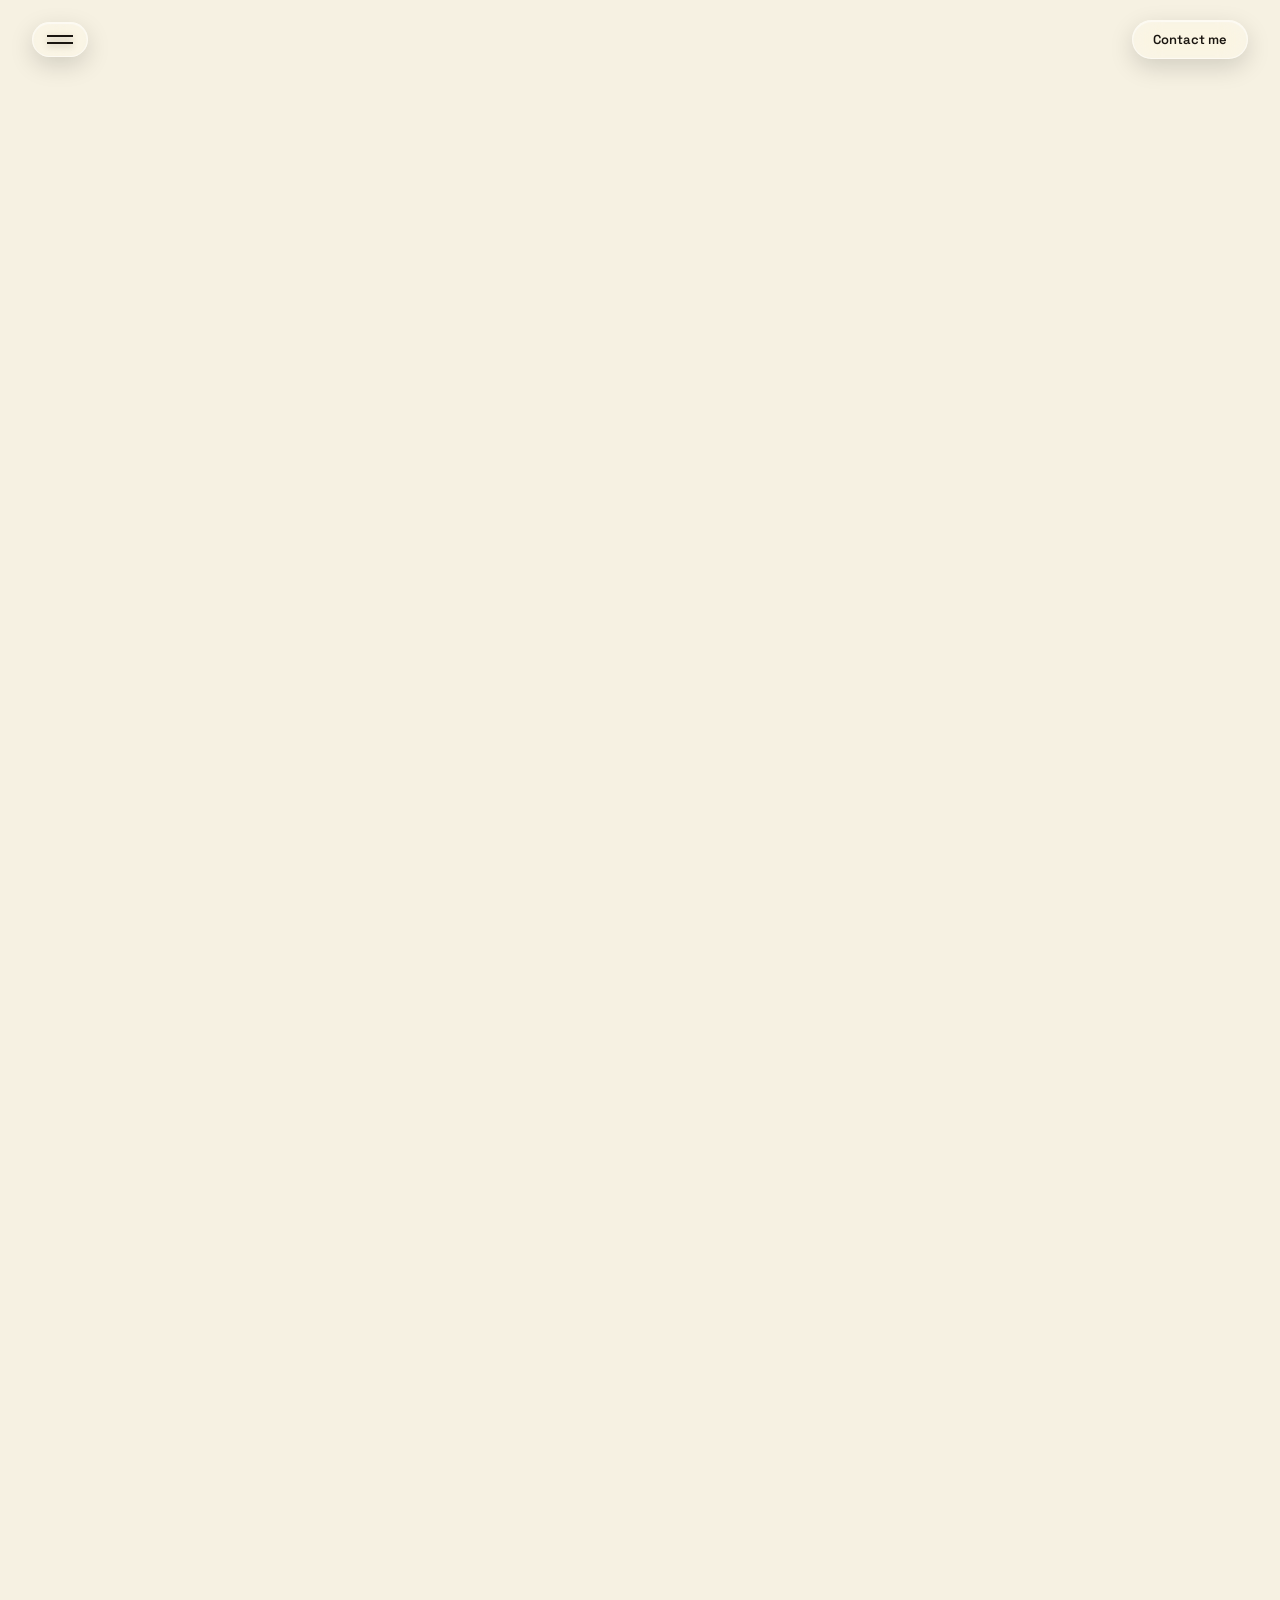
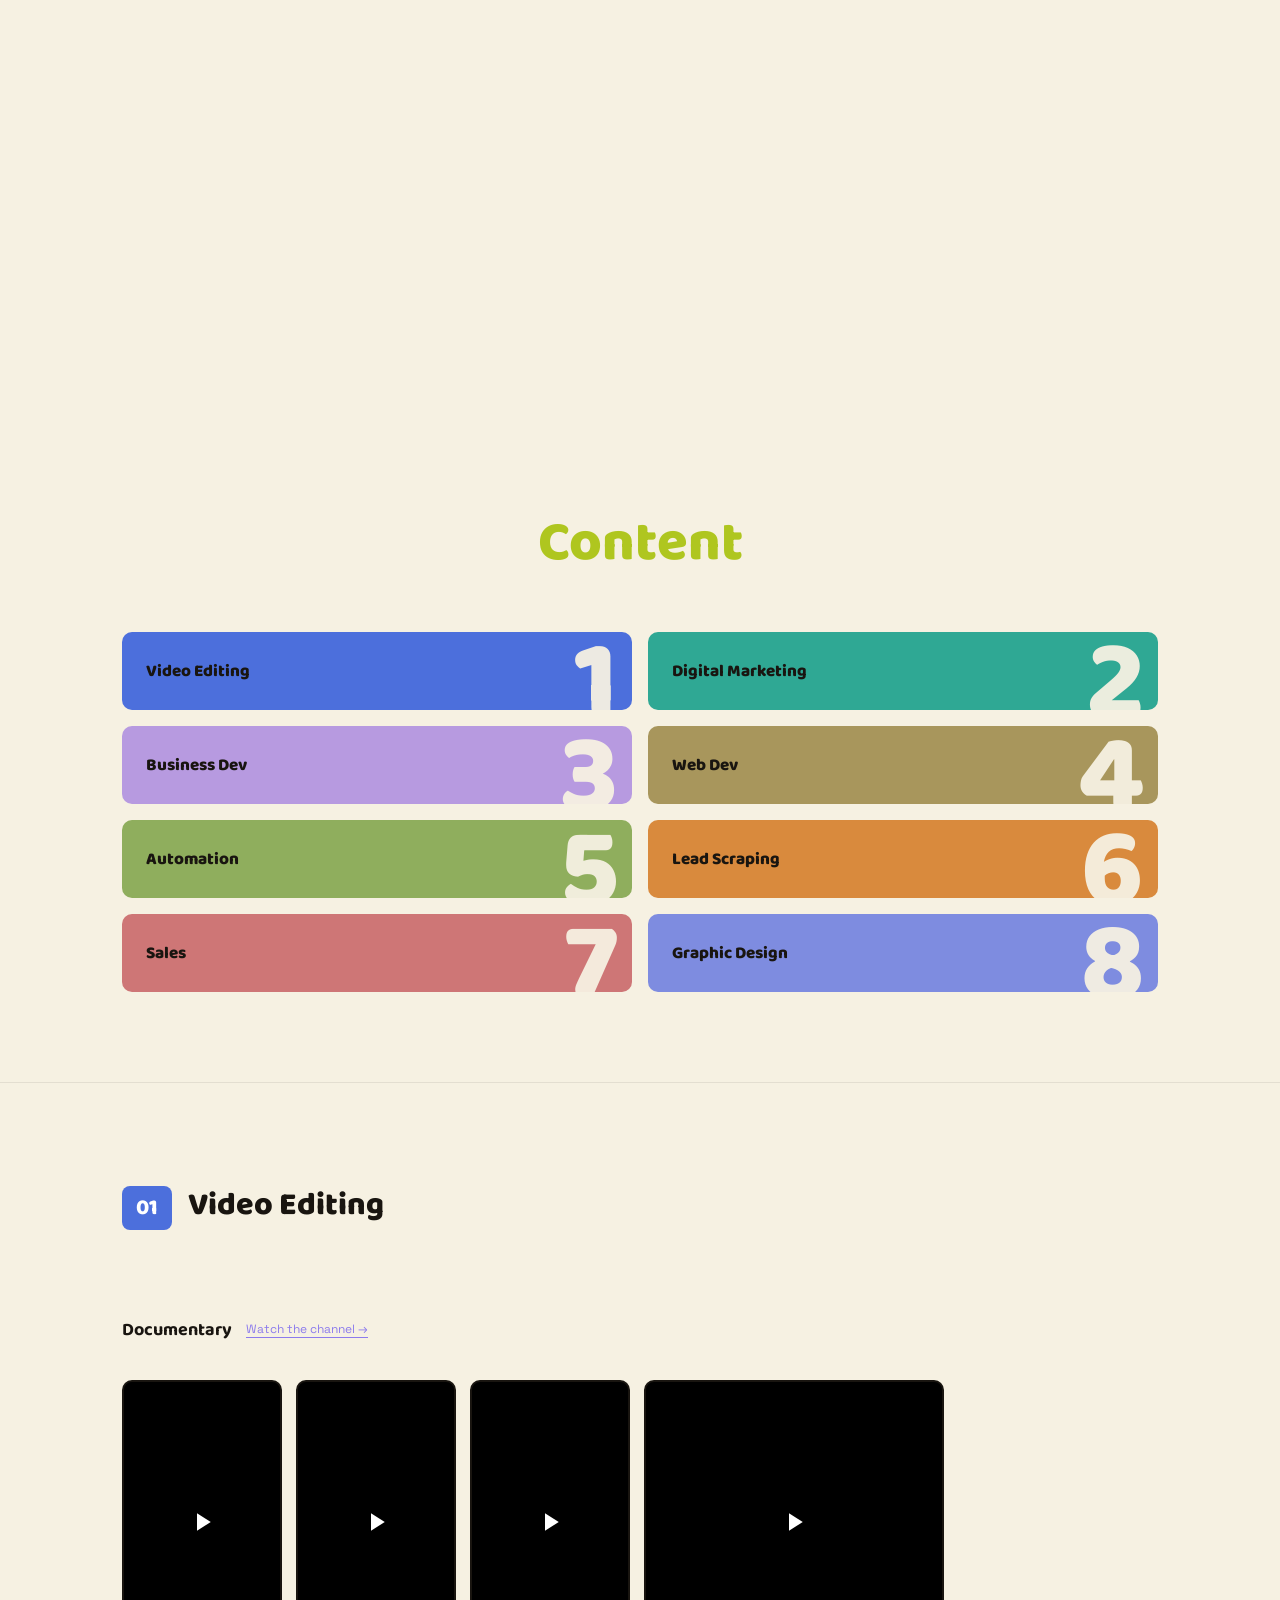
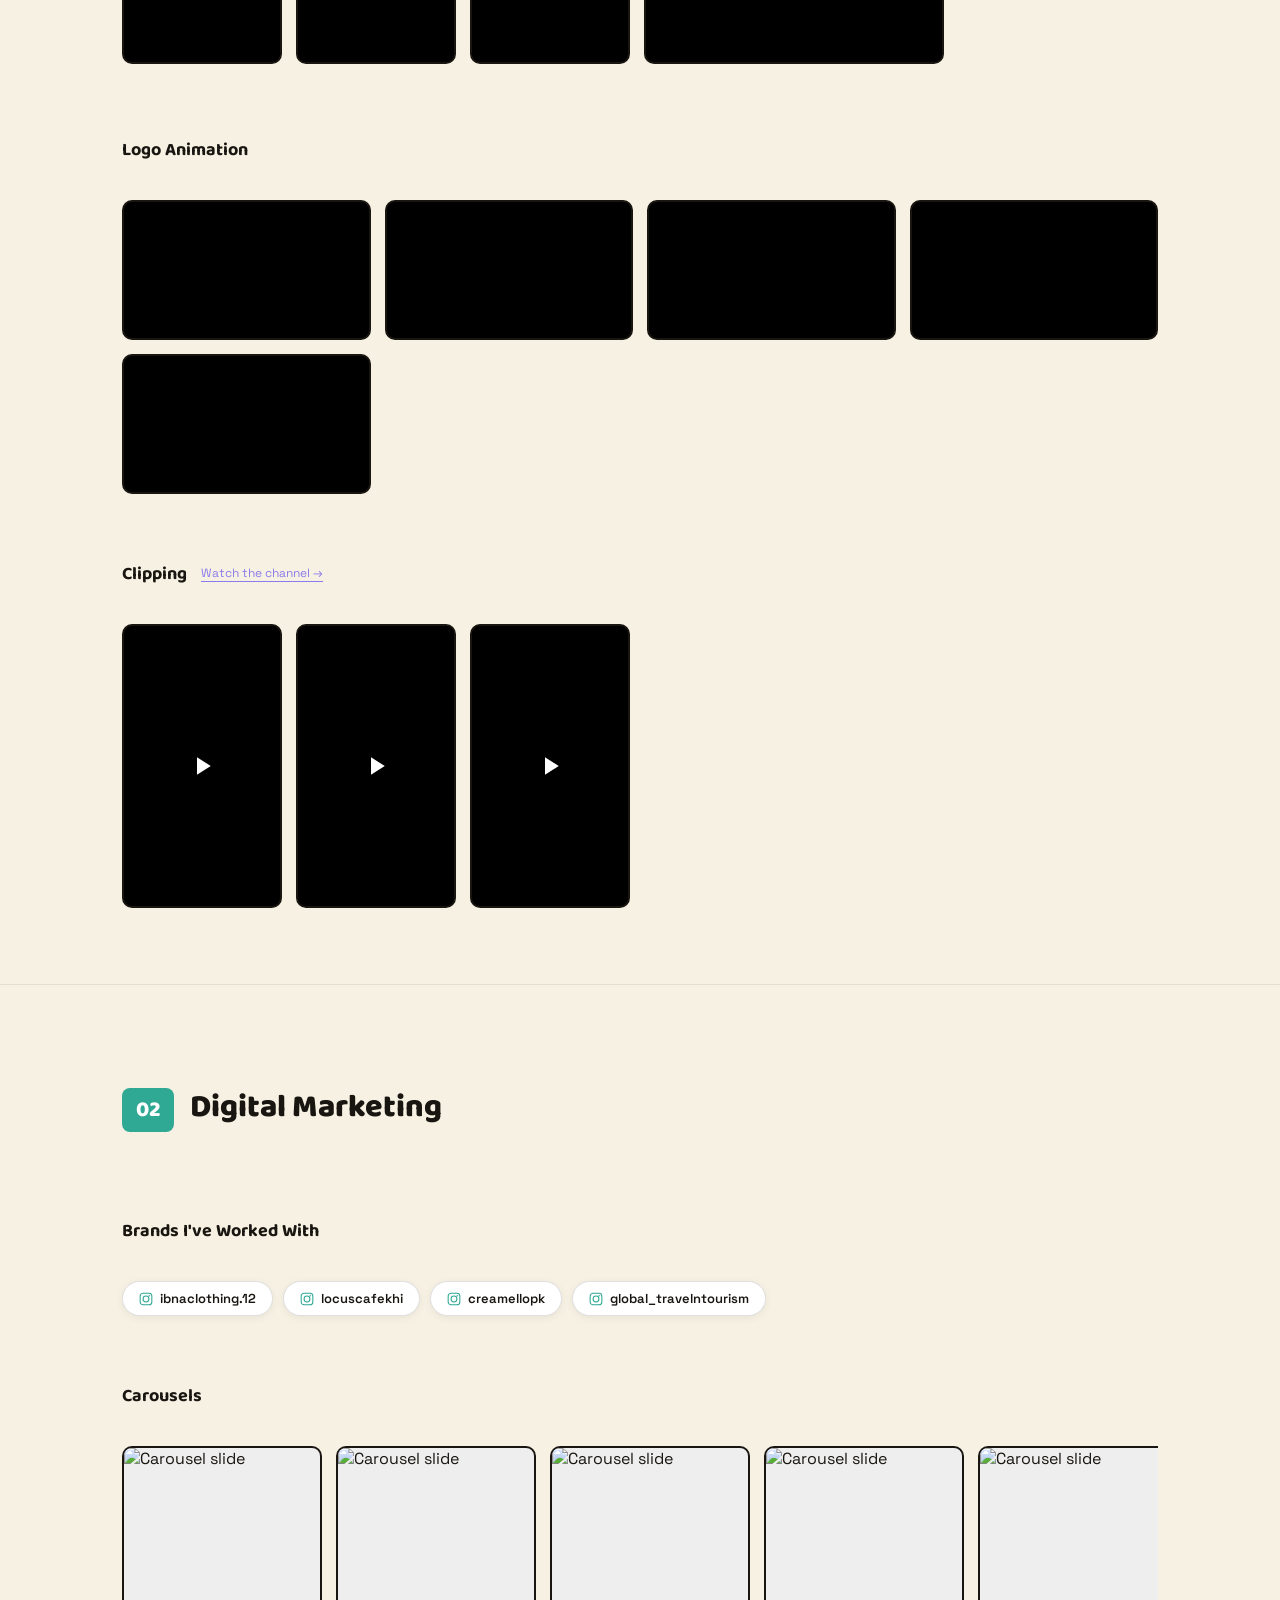
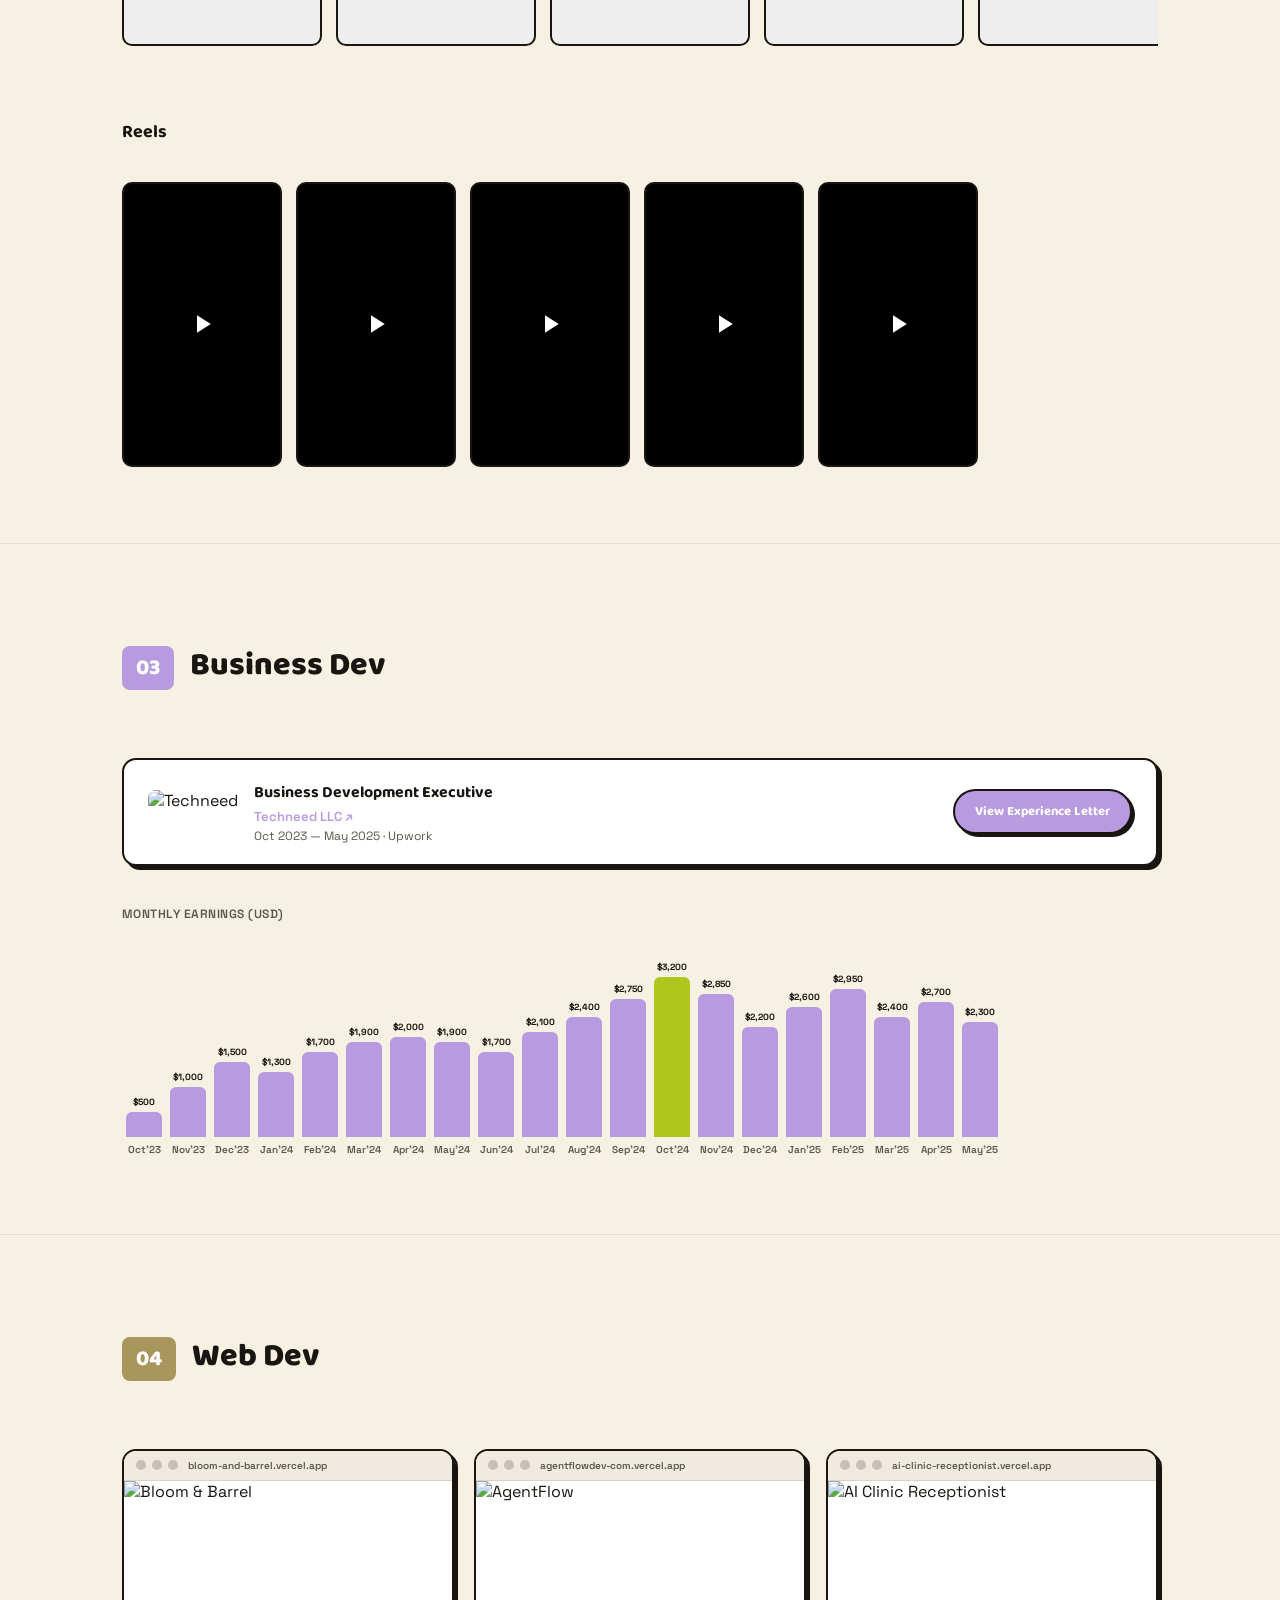
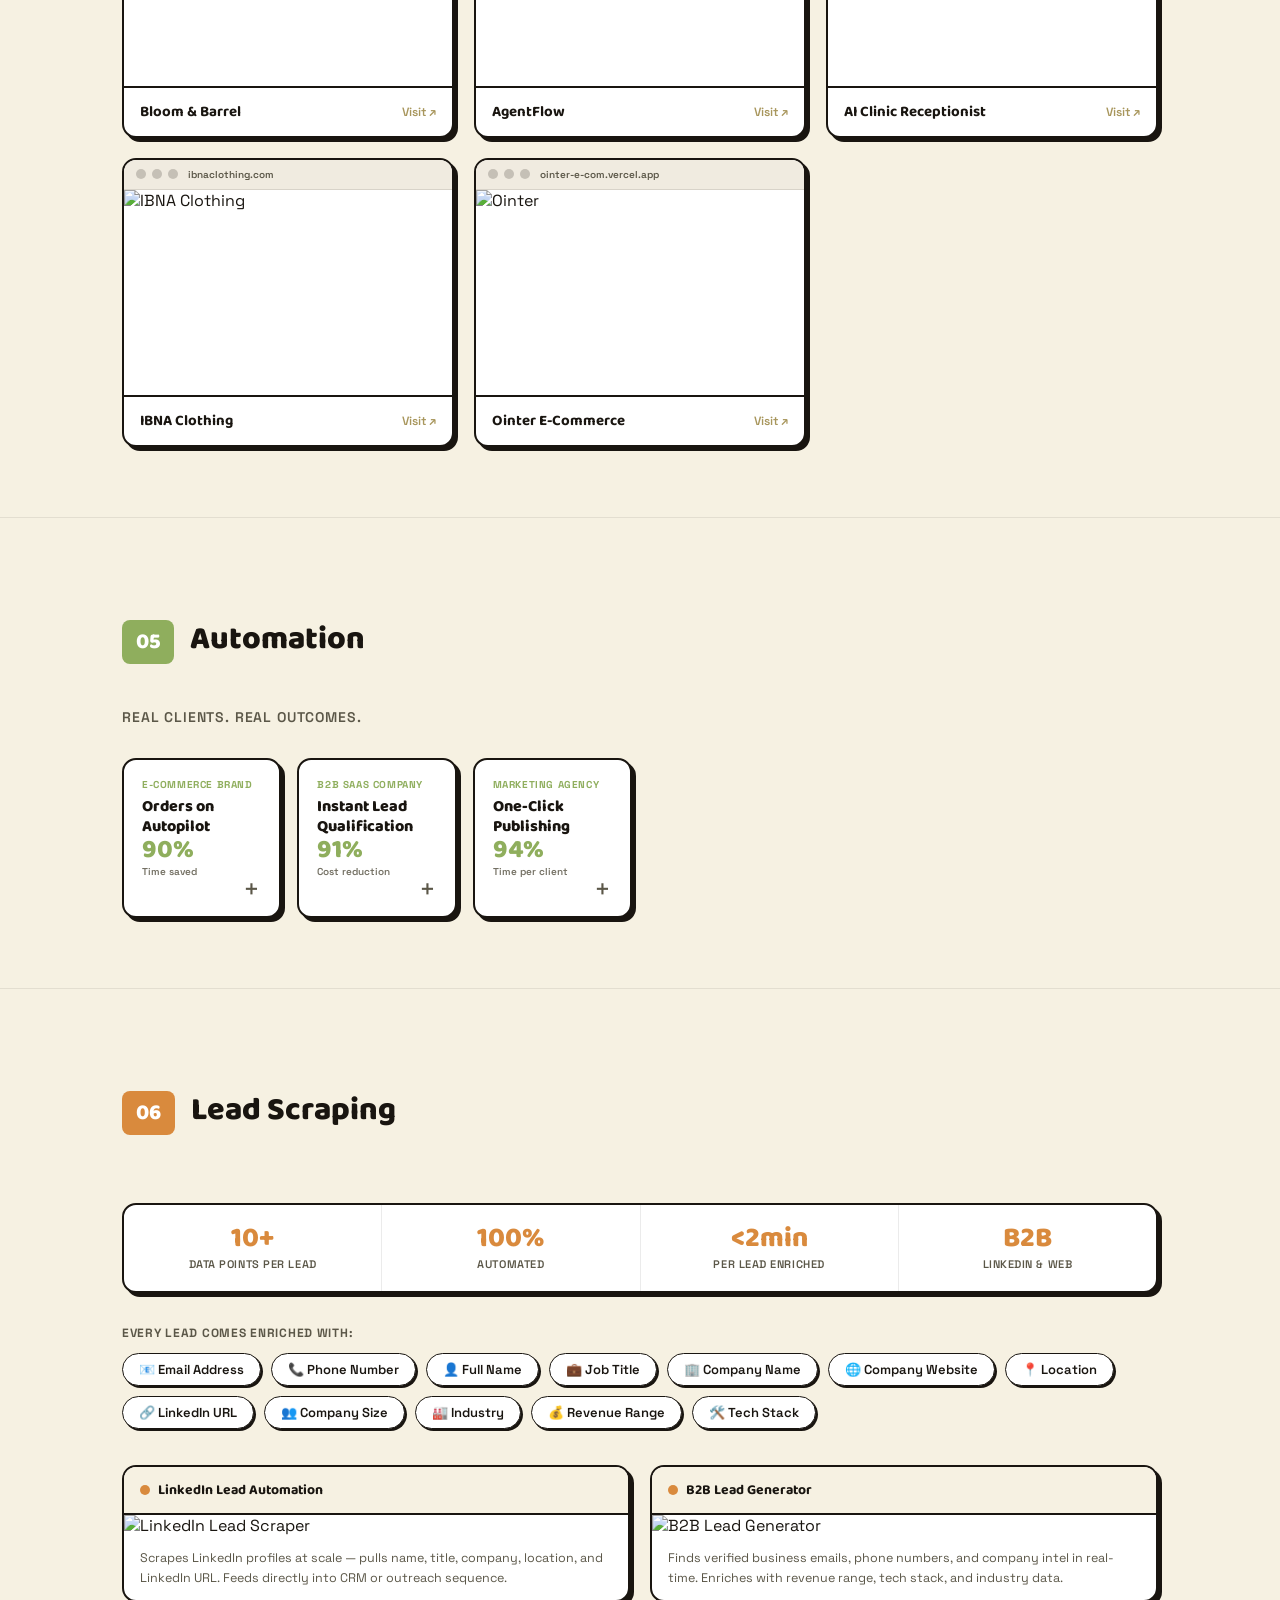
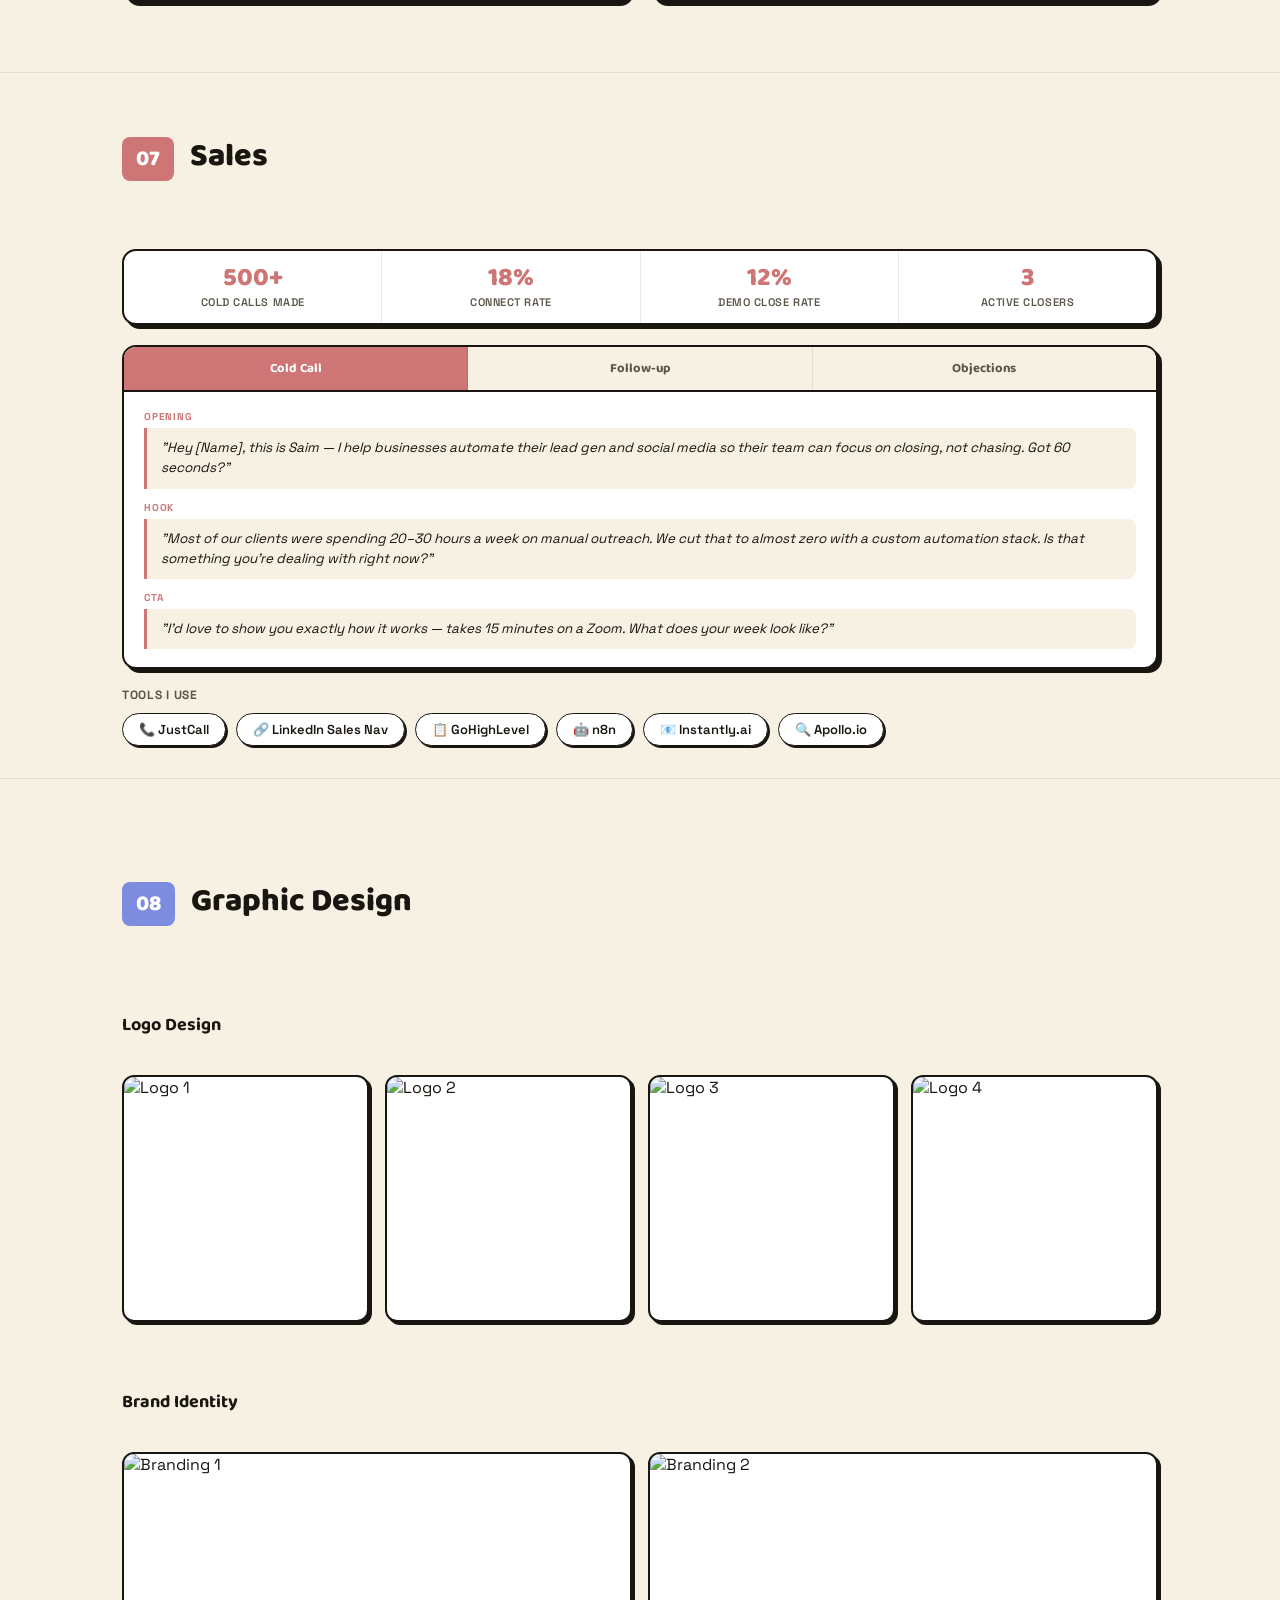
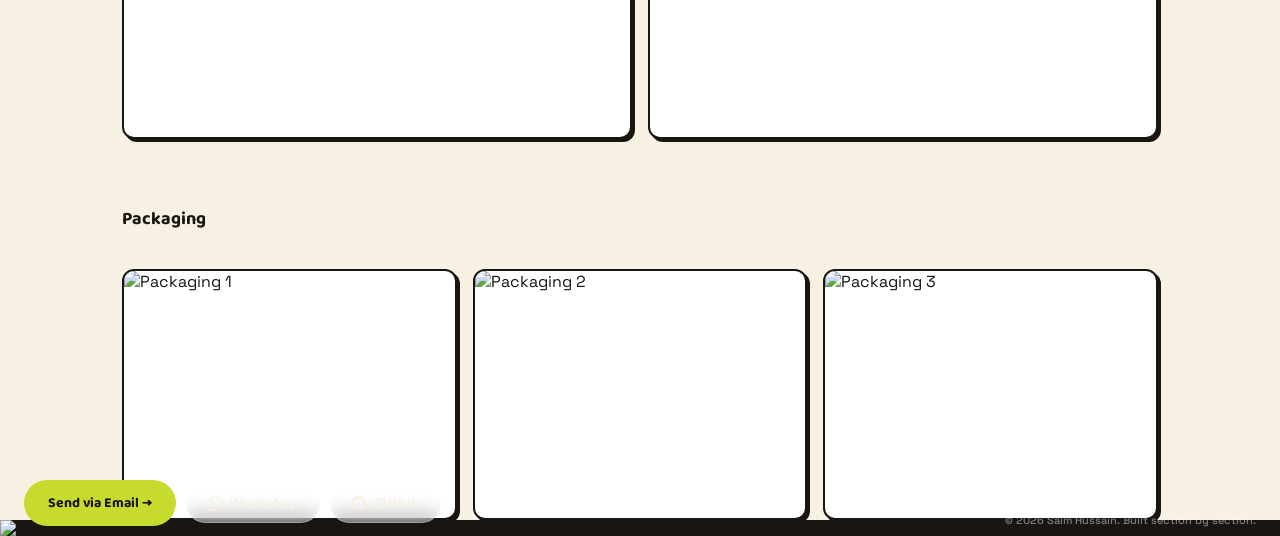
==== index.html @ 86840737 "Update background image URL in about section" ====
<!DOCTYPE html>
<html lang="en">
<head>
<meta charset="UTF-8">
<meta name="viewport" content="width=device-width, initial-scale=1.0">
<title>Saim Hussain — Portfolio</title>
<meta name="description" content="Saim Hussain — creative professional in AI automation, web development, video editing, and digital marketing. Video Editing, Digital Marketing, Business Dev, Web Dev, Automation, Lead Scraping, Sales, Graphic Design.">

<!-- Open Graph / Facebook, WhatsApp, Instagram, Messenger -->
<meta property="og:type" content="website">
<meta property="og:url" content="https://saim-me.vercel.app/">
<meta property="og:title" content="Saim Hussain — Portfolio">
<meta property="og:description" content="Creative professional in AI automation, web development, video editing, and digital marketing. Turning ideas into impactful visuals and web experiences.">
<meta property="og:image" content="https://res.cloudinary.com/dy4yjeeib/image/upload/v1789251660/image_rolwvm.png">
<meta property="og:image:width" content="1200">
<meta property="og:image:height" content="630">
<meta property="og:site_name" content="Saim Hussain Portfolio">

<!-- Twitter -->
<meta name="twitter:card" content="summary_large_image">
<meta name="twitter:url" content="https://saim-me.vercel.app/">
<meta name="twitter:title" content="Saim Hussain — Portfolio">
<meta name="twitter:description" content="Creative professional in AI automation, web development, video editing, and digital marketing. Turning ideas into impactful visuals and web experiences.">
<meta name="twitter:image" content="https://res.cloudinary.com/dy4yjeeib/image/upload/v1789251660/image_rolwvm.png">

<link rel="preconnect" href="https://fonts.googleapis.com">
<link rel="preconnect" href="https://fonts.gstatic.com" crossorigin>
<link href="https://fonts.googleapis.com/css2?family=Baloo+2:wght@500;700;800&family=Space+Grotesk:wght@400;500;600;700&display=swap" rel="stylesheet">
<style>
  :root{
    --lime:#C7DB2E;
    --lime-dark:#AFC61F;
    --cream:#F6F1E2;
    --ink:#191510;
    --purple:#8C7BEC;
    --purple-light:#D6CBFB;
    --muted:#5B5748;
    --radius:14px;

    --c1:#4C6FDC; /* video editing */
    --c2:#2FA894; /* digital marketing */
    --c3:#B79AE0; /* business dev */
    --c4:#A8965C; /* web dev */
    --c5:#8FAE5D; /* automation */
    --c6:#D98A3D; /* lead scraping */
    --c7:#CE7676; /* sales */
    --c8:#7E8CE0; /* graphic design */
  }
  *{ box-sizing:border-box; }
  html{ scroll-behavior:smooth; }
  body{
    margin:0;
    background:var(--cream);
    color:var(--ink);
    font-family:'Space Grotesk', sans-serif;
    -webkit-font-smoothing:antialiased;
    -webkit-user-select:none;
    -moz-user-select:none;
    user-select:none;
  }
  img{ -webkit-user-drag:none; user-drag:none; }
  ::selection{ background:var(--purple); color:#fff; }
  img{
    -webkit-user-select:none;
    user-select:none;
    -webkit-user-drag:none;
    pointer-events:auto;
  }
  video{
    -webkit-user-select:none;
    user-select:none;
  }
  .display{ font-family:'Baloo 2', sans-serif; font-weight:800; }
  .wrap{ max-width:1100px; margin:0 auto; padding:0 32px; }

  /* sticker decorations */
  .sticker{
    position:absolute;
    width:54px; height:54px;
    background-repeat:no-repeat;
    background-size:contain;
    background-position:center;
    pointer-events:none;
  }
  .sticker.lime{
    background-image:url('https://res.cloudinary.com/dy4yjeeib/image/upload/v1789209287/ChatGPT_Image_Sep_12_2026_03_34_35_PM_wqcvvi.png');
  }
  .sticker.purple{
    background-image:url('https://res.cloudinary.com/dy4yjeeib/image/upload/v1789209353/ChatGPT_Image_Sep_12_2026_03_35_30_PM_u3gegg.png');
  }
  .sticker.small{ width:30px; height:30px; }

  /* torn paper edges */
  .torn-bottom-cream{
    position:relative;
  }
  .torn-bottom-cream::after{
    content:'';
    position:absolute; left:0; right:0; bottom:-1px; height:22px;
    background:
      linear-gradient(135deg, var(--cream) 50%, transparent 50%) 0 0/22px 22px repeat-x,
      linear-gradient(45deg, var(--cream) 50%, transparent 50%) 0 11px/22px 22px repeat-x;
  }
  .torn-bottom-lime{
    position:relative;
  }
  .torn-bottom-lime::after{
    content:'';
    position:absolute; left:0; right:0; bottom:-1px; height:22px;
    background:
      linear-gradient(135deg, var(--lime) 50%, transparent 50%) 0 0/22px 22px repeat-x,
      linear-gradient(45deg, var(--lime) 50%, transparent 50%) 0 11px/22px 22px repeat-x;
  }

  /* top mini nav */
  .mininav{
    position:fixed; top:0; left:0; right:0; z-index:50;
    display:flex; align-items:center; justify-content:space-between;
    padding:20px 32px;
    background:transparent;
    border-bottom:none;
  }
  .mininav .brand{ font-size:20px; text-shadow:0 2px 10px rgba(0,0,0,0.25); }
  .mininav .contact-btn{
    text-decoration:none;
    font-size:13px; font-weight:600;
    color:var(--ink);
    background:rgba(255,255,255,0.28);
    backdrop-filter:blur(14px) saturate(180%);
    -webkit-backdrop-filter:blur(14px) saturate(180%);
    border:1px solid rgba(255,255,255,0.5);
    padding:10px 20px;
    border-radius:999px;
    box-shadow:0 8px 24px rgba(0,0,0,0.15), inset 0 1px 1px rgba(255,255,255,0.6);
    transition:transform .2s ease, background .2s ease;
  }
  .mininav .contact-btn:hover{
    background:rgba(255,255,255,0.42);
    transform:translateY(-1px);
  }
  .mininav .burger{
    padding:12px 14px;
    border-radius:999px;
    background:rgba(255,255,255,0.28);
    backdrop-filter:blur(14px) saturate(180%);
    -webkit-backdrop-filter:blur(14px) saturate(180%);
    border:1px solid rgba(255,255,255,0.5);
    box-shadow:0 8px 24px rgba(0,0,0,0.15), inset 0 1px 1px rgba(255,255,255,0.6);
  }
  .mininav .burger{
    display:flex; flex-direction:column; gap:5px;
    cursor:pointer;
    z-index:101;
  }
  .mininav .burger span{
    width:26px; height:2px; background:var(--ink);
    box-shadow:0 2px 6px rgba(0,0,0,0.25);
    transition:transform .25s ease, opacity .25s ease;
  }
  .mininav .burger.open span:nth-child(1){ transform:translateY(3.5px) rotate(45deg); }
  .mininav .burger.open span:nth-child(2){ transform:translateY(-3.5px) rotate(-45deg); }

  .skill-menu{
    position:fixed; inset:0; z-index:100;
    background:rgba(246,241,226,0.55);
    backdrop-filter:blur(22px) saturate(160%);
    -webkit-backdrop-filter:blur(22px) saturate(160%);
    display:flex; align-items:center; justify-content:center;
    opacity:0; visibility:hidden;
    transition:opacity .25s ease;
  }
  .skill-menu.open{ opacity:1; visibility:visible; }
  .skill-menu ul{
    list-style:none; margin:0; padding:0;
    display:flex; flex-direction:column; gap:6px;
    text-align:center;
  }
  .skill-menu a{
    font-family:'Baloo 2', sans-serif; font-weight:700;
    font-size:clamp(26px,5vw,44px);
    text-decoration:none;
    color:var(--ink);
    padding:4px 10px;
    transition:color .15s ease;
  }
  .skill-menu a:hover{ color:var(--purple); }
  .skill-menu .close-x{
    position:absolute; top:24px; right:32px;
    font-family:'Baloo 2', sans-serif; font-size:16px;
    cursor:pointer;
  }
  body{ padding-top:0; }

  /* ---------------- HERO ---------------- */
  html, body{ margin:0; padding:0; width:100%; overflow-x:hidden; }
  .hero{
    position:relative;
    min-height:100vh;
    padding:0;
    overflow:hidden;
    margin-top:0;
    margin-bottom:18px;
    width:100%;
  }
  .hero .hero-bg{
    position:absolute;
    inset:0;
    background-image:url('https://res.cloudinary.com/dy4yjeeib/image/upload/v1789206773/ChatGPT_Image_Sep_12_2026_02_34_36_PM_kzncpe.png');
    background-size:cover;
    background-position:top center;
    background-repeat:no-repeat;
    z-index:0;
    pointer-events:none;
  }
  @media(max-width:600px){
    .hero .hero-bg{
      background-image:url('https://res.cloudinary.com/dy4yjeeib/image/upload/v1789232463/file_00000000e8b082119ec3c70678dfb1fa_l0wqjy.png');
      background-position:center top;
      background-size:100% auto;
    }
    .hero{ min-height:100svh; }
  }
  .hero .top-row{
    position:relative;
    display:flex;
    justify-content:space-between;
    align-items:flex-start;
    gap:24px;
    z-index:3;
    padding:32px 0 0;
  }
  .hero .headline{
    font-size:clamp(44px,9vw,96px);
    line-height:0.92;
    color:var(--cream);
    text-shadow:0 4px 0 rgba(0,0,0,0.35), 0 2px 14px rgba(0,0,0,0.35);
  }
  .hero .headline .rot{ display:inline-block; }
  .hero .headline .rot:nth-child(4n+1){ transform:rotate(-4deg); }
  .hero .headline .rot:nth-child(4n+2){ transform:rotate(3deg) translateY(-4px); }
  .hero .headline .rot:nth-child(4n+3){ transform:rotate(-2deg) translateY(3px); }
  .hero .headline .rot:nth-child(4n){ transform:rotate(4deg); }
  .hero .year-badge{
    display:inline-block;
    background:var(--purple);
    color:#fff;
    font-family:'Baloo 2', sans-serif; font-weight:700;
    font-size:22px;
    padding:4px 14px;
    border-radius:8px;
    transform:rotate(-6deg);
    flex:0 0 auto;
  }
  .hero .name-tag{
    font-family:'Baloo 2', sans-serif; font-weight:700;
    color:var(--purple);
    font-size:15px;
    margin-top:8px;
  }
  .hero .role-list{
    text-align:right;
    font-size:13.5px;
    line-height:1.9;
    color:var(--ink);
    background:rgba(246,241,226,0.85);
    padding:10px 14px;
    border-radius:8px;
  }
  .hero .bottom-row{
    position:relative;
    z-index:3;
    padding-bottom:40px;
  }


  /* ---------------- ABOUT ---------------- */
  .about{
    position:relative;
    min-height:125vh;
    overflow:hidden;
    background-image:url('https://res.cloudinary.com/dy4yjeeib/image/upload/v1789253522/ChatGPT_Image_Sep_12_2026_02_52_15_PM_l116vs.png');
    background-size:auto 100%;
    background-position:center top;
    background-repeat:no-repeat;
    margin-bottom:-60px;
  }
  @media(max-width:600px){
    .about{
      background-image:url('https://res.cloudinary.com/dy4yjeeib/image/upload/v1789232464/file_000000000e68821184fa4e615859b756_dr57vv.png');
      background-size:100% auto;
      background-position:center top;
      min-height:100svh;
    }
  }
  .about .sticker{ top:40px; right:60px; }
  .about h2.display{
    font-size:38px;
  }
  .about p.lead{
    max-width:620px;
    font-size:17px;
    line-height:1.7;
    margin-top:14px;
  }
  .about p.lead b{ font-weight:700; }
  .about-grid{
    margin-top:44px;
    display:grid;
    grid-template-columns:repeat(3, 1fr);
    gap:32px;
  }
  .about-grid h4{
    font-family:'Baloo 2', sans-serif; font-weight:700;
    color:var(--purple);
    font-size:16px;
    margin:0 0 12px;
  }
  .about-grid .block{ font-size:14px; line-height:1.7; color:var(--ink); -webkit-user-select:text; user-select:text; }
  .content-block{ -webkit-user-select:text; user-select:text; }
  .about-grid .block div{ margin-bottom:10px; }
  .about-grid .block .role{ font-weight:600; }
  .about-grid .block .meta{ color:var(--muted); font-size:12.5px; }
  .about-grid ul{ margin:0; padding:0; list-style:none; }
  .about-grid ul li{ margin-bottom:8px; }

  /* ---------------- CONTENT / INDEX ---------------- */
  .content-index{
    padding:70px 0 90px;
    position:relative;
    overflow:hidden;
  }
  .content-index .sticker.tl{ top:24px; left:18px; }
  .content-index .sticker.tr{ top:20px; right:60px; width:46px; height:46px; }
  .content-index .sticker.br{ bottom:20px; right:24px; }
  .content-index .sticker.bl{ bottom:60px; left:-10px; width:28px; height:28px; }
  .content-index .sticker.mid{ top:46%; right:8px; width:24px; height:24px; }
  .content-index h2.display{
    font-size:56px;
    font-weight:800;
    text-align:center;
    color:var(--lime-dark);
    margin-bottom:44px;
    position:relative;
    z-index:2;
  }
  .content-grid{
    position:relative; z-index:2;
  }
  .content-grid{
    display:grid;
    grid-template-columns:1fr 1fr;
    gap:16px;
  }
  .content-block{
    position:relative;
    display:flex; align-items:center; justify-content:flex-start;
    padding:18px 24px;
    border-radius:10px;
    color:var(--ink);
    text-decoration:none;
    font-family:'Baloo 2', sans-serif;
    font-weight:800;
    font-size:17px;
    overflow:hidden;
    height:78px;
    transition:transform .15s ease;
  }
  .content-block:hover{ transform:translateX(4px); }
  .content-block .n{
    position:absolute;
    right:14px;
    top:-4px;
    font-family:'Baloo 2', sans-serif; font-weight:800;
    font-size:112px;
    line-height:1;
    opacity:0.95;
    color:#F6F1E2;
  }
  .content-block span:first-child{ position:relative; z-index:2; max-width:60%; }
  .content-block.b1{ background:var(--c1); }
  .content-block.b2{ background:var(--c2); }
  .content-block.b3{ background:var(--c3); }
  .content-block.b4{ background:var(--c4); }
  .content-block.b5{ background:var(--c5); }
  .content-block.b6{ background:var(--c6); }
  .content-block.b7{ background:var(--c7); }
  .content-block.b8{ background:var(--c8); }

  /* ---------------- SKILL SECTIONS ---------------- */
  .section{
    padding:70px 0;
    border-top:1px solid rgba(0,0,0,0.08);
    scroll-margin-top:70px;
  }
  #graphic-design{ padding-bottom: 0; margin-bottom: 0; }
  .footer-img-wrap{ margin-top: 0; }
  .section .section-head{
    display:flex; align-items:baseline; gap:16px;
    margin-bottom:40px;
  }
  .section .section-head .tag{
    font-family:'Baloo 2', sans-serif; font-weight:800;
    font-size:22px;
    color:#fff;
    padding:4px 14px;
    border-radius:8px;
  }
  .section .section-head h2.display{ font-size:32px; }
  .section.placeholder p{ color:var(--muted); font-size:14px; }

  .subblock{ margin-bottom:48px; }
  .subblock:last-child{ margin-bottom:0; }
  .subblock-head{ display:flex; align-items:center; gap:14px; margin-bottom:18px; }
  .subblock-head h3{ font-family:'Baloo 2',sans-serif; font-weight:700; font-size:18px; }
  .subblock-head .chan-link{
    font-size:12px; text-decoration:none; color:var(--purple);
    border-bottom:1px solid var(--purple);
  }

  .vgrid{ display:flex; gap:14px; overflow-x:auto; padding-bottom:6px; }
  .vcard{
    position:relative; flex:0 0 auto; background:#000;
    border-radius:10px; overflow:hidden; border:2px solid var(--ink);
  }
  .vcard video{ display:block; width:100%; height:100%; object-fit:cover; }
  .vcard.ratio-916{ width:160px; aspect-ratio:9/16; }
  .vcard.ratio-169{ width:300px; aspect-ratio:16/9; }
  .vcard.clickplay{ cursor:pointer; }
  .vcard.clickplay .playbtn{
    position:absolute; inset:0; display:flex; align-items:center; justify-content:center;
    background:rgba(0,0,0,0.28); pointer-events:none; transition:opacity .2s ease;
  }
  .vcard.clickplay .playbtn svg{ width:30px; height:30px; }
  .vcard.clickplay.playing .playbtn{ opacity:0; }
  .loop-grid{ display:grid; grid-template-columns:repeat(auto-fill,minmax(230px,1fr)); gap:14px; }
  .loop-grid .vcard{ width:100%; }

  /* --- GRAPHIC DESIGN --- */
  .gd-grid{ display:flex; gap:16px; flex-wrap:wrap; }
  .gd-card{
    border:2px solid var(--ink);
    border-radius:12px;
    overflow:hidden;
    box-shadow:3px 3px 0 var(--ink);
    background:#fff;
    transition:transform .2s ease, box-shadow .2s ease;
    cursor:zoom-in;
  }
  .gd-card:hover{ transform:translate(-2px,-2px); box-shadow:6px 6px 0 var(--ink); }
  .gd-card img{ display:block; width:100%; height:100%; object-fit:cover; }
  .logo-card{ width:calc(25% - 12px); min-width:180px; aspect-ratio:1/1; }
  .brand-card{ flex:1; min-width:280px; aspect-ratio:16/9; }
  .pack-card{ flex:1; min-width:240px; aspect-ratio:4/3; }

  .gd-lightbox{
    position:fixed; inset:0; z-index:200;
    display:flex; align-items:center; justify-content:center;
    opacity:0; visibility:hidden; transition:opacity .25s ease;
  }
  .gd-lightbox.open{ opacity:1; visibility:visible; }
  .gd-lightbox-bg{
    position:absolute; inset:0;
    background:rgba(25,21,16,0.8);
    backdrop-filter:blur(8px);
  }
  .gd-lightbox-inner{
    position:relative; z-index:2;
    max-width:860px; width:92%;
    border:2px solid var(--ink); border-radius:16px;
    overflow:hidden; box-shadow:6px 6px 0 var(--ink);
  }
  .gd-lightbox-inner img{ display:block; width:100%; height:auto; }
  .gd-lightbox-close{
    position:absolute; top:12px; right:12px;
    background:var(--ink); color:#fff; border:none;
    border-radius:999px; font-size:12px; font-weight:700;
    padding:6px 14px; cursor:pointer; z-index:3;
  }
  @media(max-width:640px){
    .logo-card{ width:calc(50% - 8px); }
    .brand-card{ flex:none; width:calc(50% - 8px); min-width:0; aspect-ratio:1/1; }
    .pack-card{ flex:none; width:calc(50% - 8px); min-width:0; aspect-ratio:1/1; }
  }

  footer{
    background:var(--ink);
    color:var(--cream);
    scroll-margin-top:20px;
    font-size:0;
  }
  .footer-img-wrap{ position:relative; line-height:0; }
  .footer-hero-img{ display:block; width:100%; height:auto; vertical-align:bottom; }
  .footer-img-btns{
    position:absolute; bottom:10px; left:24px;
    display:flex; align-items:center; gap:10px;
    white-space:nowrap; flex-wrap:wrap;
  }
  .footer-copyright{
    position:absolute; bottom:16px; right:24px;
    font-size:11px; font-weight:500;
    color:rgba(255,255,255,0.45);
    font-family:'Space Grotesk',sans-serif;
  }
  @media(max-width:600px){
    .footer-copyright{ bottom:12px; right:12px; }
  }

  /* form modal */
  .form-modal{
    position:fixed; inset:0; z-index:300;
    display:flex; align-items:center; justify-content:center;
    opacity:0; visibility:hidden; transition:opacity .25s ease;
  }
  .form-modal.open{ opacity:1; visibility:visible; }
  .form-modal-bg{
    position:absolute; inset:0;
    background:rgba(25,21,16,0.75);
    backdrop-filter:blur(8px);
  }
  .form-modal-inner{
    position:relative; z-index:2;
    background:var(--ink);
    border:2px solid rgba(255,255,255,0.15);
    border-radius:20px;
    padding:36px;
    width:90%; max-width:560px;
    max-height:90vh; overflow-y:auto;
    box-shadow:0 24px 60px rgba(0,0,0,0.5);
  }
  .form-modal-close{
    position:absolute; top:16px; right:16px;
    background:rgba(255,255,255,0.1); color:var(--cream);
    border:none; border-radius:999px;
    width:32px; height:32px; font-size:14px;
    cursor:pointer; display:flex; align-items:center; justify-content:center;
  }
  .form-modal-title{ font-size:32px; color:var(--lime); margin:0 0 6px; }
  .form-modal-sub{ font-size:13px; color:rgba(246,241,226,0.5); margin:0 0 24px; }
  .cf-submit-modal{
    width:100%;
    font-family:'Baloo 2',sans-serif; font-weight:700; font-size:15px;
    background:var(--lime); color:var(--ink);
    border:none; border-radius:999px;
    padding:14px 28px; cursor:pointer; margin-top:4px;
    transition:opacity .2s;
  }
  .cf-submit-modal:hover{ opacity:0.88; }

  .contact-form{ display:flex; flex-direction:column; gap:16px; }
  .form-row{ display:grid; grid-template-columns:1fr 1fr; gap:16px; }
  .form-group{ display:flex; flex-direction:column; gap:6px; }
  .form-group label{ font-size:11px; font-weight:700; text-transform:uppercase; letter-spacing:.07em; color:rgba(246,241,226,0.5); }
  .form-group input,
  .form-group textarea{
    background:rgba(255,255,255,0.06);
    border:1.5px solid rgba(255,255,255,0.15);
    border-radius:10px; padding:12px 16px;
    font-family:'Space Grotesk',sans-serif;
    font-size:14px; color:var(--cream); outline:none;
    transition:border-color .2s; resize:none;
    -webkit-user-select:text; user-select:text;
  }
  .form-group input::placeholder,
  .form-group textarea::placeholder{ color:rgba(246,241,226,0.25); }
  .form-group input:focus,
  .form-group textarea:focus{ border-color:var(--lime); }
  .cf-select-wrap{ position:relative; }
  .cf-select-wrap select{
    width:100%;
    background:rgba(255,255,255,0.06);
    border:1.5px solid rgba(255,255,255,0.15);
    border-radius:10px; padding:12px 16px;
    font-family:'Space Grotesk',sans-serif;
    font-size:14px; color:var(--cream);
    outline:none; appearance:none; cursor:pointer;
    transition:border-color .2s;
  }
  .cf-select-wrap select:focus{ border-color:var(--lime); }
  .cf-select-wrap select option{ background:var(--ink); color:var(--cream); }
  .cf-select-arrow{ position:absolute; right:14px; top:50%; transform:translateY(-50%); font-size:14px; color:rgba(246,241,226,0.4); pointer-events:none; }

  .cf-submit{
    font-family:'Baloo 2',sans-serif; font-weight:700; font-size:14px;
    background:var(--lime); color:var(--ink);
    border:none; border-radius:999px;
    padding:12px 24px; cursor:pointer;
    transition:transform .15s, opacity .15s;
  }
  .cf-submit:hover{ transform:translateY(-2px); opacity:.9; }
  .cf-wa{
    display:inline-flex; align-items:center; gap:8px;
    text-decoration:none; font-size:14px; font-weight:600; color:var(--cream);
    background:rgba(255,255,255,0.15);
    backdrop-filter:blur(10px);
    border:1.5px solid rgba(255,255,255,0.3);
    border-radius:999px; padding:11px 20px;
    transition:background .2s;
  }
  .cf-wa:hover{ background:rgba(255,255,255,0.25); }

  .footer-bottom{
    display:flex; align-items:center; justify-content:flex-end;
    font-size:12px;
  }
  .footer-bottom .copyright{ color:rgba(246,241,226,0.3); }
  @media(max-width:600px){
    .form-row{ grid-template-columns:1fr; }
  }

  /* --- SALES --- */
  .sales-strip{
    display:flex; align-items:center; flex-wrap:wrap;
    background:#fff; border:2px solid var(--ink);
    border-radius:14px; box-shadow:4px 4px 0 var(--ink);
    margin-bottom:20px; overflow:hidden;
  }
  .sales-stat{ flex:1; min-width:120px; display:flex; flex-direction:column; align-items:center; padding:14px 16px; text-align:center; }
  .ss-num{ font-family:'Baloo 2',sans-serif; font-weight:800; font-size:26px; color:var(--c7); line-height:1; }
  .ss-label{ font-size:11px; font-weight:600; color:var(--muted); margin-top:4px; text-transform:uppercase; letter-spacing:.05em; }
  .sales-stat-div{ width:1px; background:rgba(0,0,0,0.08); align-self:stretch; }

  .script-viewer{
    background:#fff; border:2px solid var(--ink);
    border-radius:14px; box-shadow:4px 4px 0 var(--ink);
    overflow:hidden; margin-bottom:18px;
  }
  .script-tabs{
    display:flex; border-bottom:2px solid var(--ink);
    background:var(--cream);
  }
  .script-tab{
    flex:1; padding:11px 10px;
    font-family:'Baloo 2',sans-serif; font-weight:700; font-size:13px;
    background:none; border:none; cursor:pointer;
    color:var(--muted); transition:color .15s, background .15s;
    border-right:1px solid rgba(0,0,0,0.08);
  }
  .script-tab:last-child{ border-right:none; }
  .script-tab.active{ background:var(--c7); color:#fff; }
  .script-body{ padding:18px 20px; }
  .script-body.hidden{ display:none; }
  .script-label{
    font-size:10px; font-weight:700; text-transform:uppercase; letter-spacing:.08em;
    color:var(--c7); margin-bottom:5px; margin-top:12px;
  }
  .script-label:first-child{ margin-top:0; }
  .script-line{
    font-size:13.5px; line-height:1.5; color:var(--ink);
    background:var(--cream); border-left:3px solid var(--c7);
    padding:10px 14px; border-radius:0 8px 8px 0;
    font-style:italic;
  }
  .obj-row{ margin-bottom:12px; }
  .obj-row:last-child{ margin-bottom:0; }
  .obj-q{ font-family:'Baloo 2',sans-serif; font-weight:700; font-size:13.5px; margin-bottom:5px; }
  .obj-a{ font-size:13px; line-height:1.5; color:var(--ink); background:var(--cream); border-left:3px solid var(--c7); padding:9px 13px; border-radius:0 8px 8px 0; }

  .sales-tools-wrap{ margin-top:4px; }
  .sales-tools-label{ font-size:12px; font-weight:700; color:var(--muted); text-transform:uppercase; letter-spacing:.06em; margin-bottom:10px; }
  .sales-tools{ display:flex; flex-wrap:wrap; gap:10px; }
  .sales-tool{
    font-size:13px; font-weight:600;
    background:#fff; border:1.5px solid var(--ink);
    border-radius:999px; padding:7px 16px;
    box-shadow:2px 2px 0 var(--ink);
  }

  @media(max-width:640px){
    .sales-strip{ display:grid; grid-template-columns:1fr 1fr; }
    .sales-stat-div{ display:none; }
    .sales-stat{ padding:14px 10px; border-bottom:1px solid rgba(0,0,0,0.08); }
    .sales-stat:nth-child(odd){ border-right:1px solid rgba(0,0,0,0.08); }
    .sales-stat:nth-last-child(-n+2){ border-bottom:none; }
    .ss-num{ font-size:22px; }
  }

  /* --- LEAD SCRAPING --- */
  .lead-stat-strip{
    display:flex; align-items:center; flex-wrap:wrap; gap:0;
    background:#fff;
    border:2px solid var(--ink);
    border-radius:14px;
    box-shadow:4px 4px 0 var(--ink);
    margin-bottom:32px;
    overflow:hidden;
  }
  .lead-stat{
    flex:1; min-width:120px;
    display:flex; flex-direction:column; align-items:center;
    padding:20px 16px;
    text-align:center;
  }
  .ls-num{
    font-family:'Baloo 2',sans-serif; font-weight:800;
    font-size:28px; color:var(--c6); line-height:1;
  }
  .ls-label{ font-size:11px; font-weight:600; color:var(--muted); margin-top:4px; text-transform:uppercase; letter-spacing:.05em; }
  .lead-stat-div{ width:1px; background:rgba(0,0,0,0.08); align-self:stretch; }

  .lead-fields-wrap{ margin-bottom:36px; }
  .lead-fields-label{ font-size:12px; font-weight:700; color:var(--muted); text-transform:uppercase; letter-spacing:.06em; margin-bottom:12px; }
  .lead-fields{ display:flex; flex-wrap:wrap; gap:10px; }
  .lead-field{
    font-size:13px; font-weight:600;
    background:#fff;
    border:1.5px solid var(--ink);
    border-radius:999px;
    padding:7px 16px;
    box-shadow:2px 2px 0 var(--ink);
  }

  .lead-gifs{ display:grid; grid-template-columns:1fr 1fr; gap:20px; }
  .lead-gif-card{
    background:#fff;
    border:2px solid var(--ink);
    border-radius:14px;
    overflow:hidden;
    box-shadow:4px 4px 0 var(--ink);
  }
  .lead-gif-label{
    display:flex; align-items:center; gap:8px;
    padding:12px 16px;
    font-family:'Baloo 2',sans-serif; font-weight:700; font-size:14px;
    border-bottom:2px solid var(--ink);
    background:var(--cream);
  }
  .lead-gif-dot{ width:10px; height:10px; border-radius:50%; flex-shrink:0; }
  .lead-gif-card img{ display:block; width:100%; height:auto; }
  .lead-gif-desc{ font-size:12.5px; color:var(--muted); line-height:1.6; padding:12px 16px; margin:0; }

  @media(max-width:640px){
    .lead-gifs{ grid-template-columns:1fr; }
    .lead-stat-strip{ display:grid; grid-template-columns:1fr 1fr; }
    .lead-stat-div{ display:none; }
    .lead-stat{ padding:14px 10px; border-bottom:1px solid rgba(0,0,0,0.08); }
    .lead-stat:nth-child(odd){ border-right:1px solid rgba(0,0,0,0.08); }
    .lead-stat:nth-last-child(-n+2){ border-bottom:none; }
    .ls-num{ font-size:22px; }
  }

  /* --- AUTOMATION --- */
  .auto-sub{ color:var(--muted); font-size:14px; margin:-24px 0 32px; font-weight:600; text-transform:uppercase; letter-spacing:.06em; }

  /* compact 1:1 trigger cards */
  .case-grid{ display:grid; grid-template-columns:repeat(auto-fill, minmax(150px,1fr)); gap:16px; }
  .case-mini{
    aspect-ratio:1/1;
    background:#fff;
    border:2px solid var(--ink);
    border-radius:14px;
    padding:18px;
    box-shadow:4px 4px 0 var(--ink);
    cursor:pointer;
    display:flex; flex-direction:column; justify-content:space-between;
    text-align:left;
    transition:transform .15s ease, box-shadow .15s ease;
  }
  .case-mini:hover{ transform:translate(-3px,-3px); box-shadow:7px 7px 0 var(--ink); }
  .case-mini .case-type{ font-size:10px; font-weight:700; text-transform:uppercase; letter-spacing:.06em; color:var(--c5); }
  .case-mini-title{ font-family:'Baloo 2',sans-serif; font-weight:800; font-size:16px; line-height:1.25; margin:6px 0 0; }
  .case-mini-stat{ display:flex; flex-direction:column; }
  .case-mini-stat .stat-num{ font-family:'Baloo 2',sans-serif; font-weight:800; font-size:26px; color:var(--c5); line-height:1; }
  .case-mini-stat .stat-label{ font-size:10px; font-weight:600; color:var(--muted); margin-top:2px; }
  .case-mini-expand{ align-self:flex-end; font-size:20px; font-weight:700; color:var(--muted); line-height:1; }

  /* detail modal (holds the original full case content) */
  .case-modal{
    position:fixed; inset:0; z-index:300;
    display:flex; align-items:center; justify-content:center;
    opacity:0; visibility:hidden; transition:opacity .25s ease;
  }
  .case-modal.open{ opacity:1; visibility:visible; }
  .case-modal-bg{
    position:absolute; inset:0;
    background:rgba(25,21,16,0.6);
    backdrop-filter:blur(8px);
  }
  .case-modal-inner{
    position:relative; z-index:2;
    width:90%; max-width:600px;
    max-height:88vh; overflow-y:auto;
  }
  .case-modal-close{
    position:absolute; top:-14px; right:-14px;
    background:var(--ink); color:var(--cream);
    border:2px solid var(--ink); border-radius:999px;
    width:34px; height:34px; font-size:14px;
    cursor:pointer; display:flex; align-items:center; justify-content:center;
    z-index:3;
  }
  .case-card{
    background:#fff;
    border:2px solid var(--ink);
    border-radius:14px;
    padding:28px;
    box-shadow:4px 4px 0 var(--ink);
  }
  .case-header{ display:flex; align-items:flex-start; justify-content:space-between; gap:20px; margin-bottom:16px; }
  .case-meta{ flex:1; }
  .case-type{ font-size:11px; font-weight:700; text-transform:uppercase; letter-spacing:.08em; color:var(--c5); }
  .case-title{ font-family:'Baloo 2',sans-serif; font-weight:800; font-size:22px; margin:4px 0 8px; }
  .case-desc{ font-size:13.5px; line-height:1.6; color:var(--muted); margin:0; }
  .case-stat-big{
    display:flex; flex-direction:column; align-items:center; justify-content:center;
    background:var(--c5); color:#fff;
    border:2px solid var(--ink);
    border-radius:12px;
    padding:14px 20px;
    min-width:90px; text-align:center;
    flex-shrink:0;
    box-shadow:3px 3px 0 var(--ink);
  }
  .stat-num{ font-family:'Baloo 2',sans-serif; font-weight:800; font-size:28px; line-height:1; }
  .stat-label{ font-size:10px; font-weight:600; margin-top:4px; opacity:0.85; }
  .case-tags{ display:flex; flex-wrap:wrap; gap:8px; margin-bottom:20px; }
  .case-tag{
    font-size:11px; font-weight:700;
    background:rgba(143,174,93,0.15);
    color:var(--c5);
    border:1.5px solid var(--c5);
    padding:4px 12px; border-radius:999px;
  }
  .case-compare{
    display:flex; align-items:stretch; gap:12px;
    background:var(--cream);
    border:1.5px solid rgba(0,0,0,0.08);
    border-radius:10px;
    padding:16px;
  }
  .compare-col{ flex:1; }
  .compare-heading{ font-family:'Baloo 2',sans-serif; font-weight:700; font-size:12px; margin-bottom:10px; opacity:0.6; text-transform:uppercase; letter-spacing:.05em; }
  .compare-col.after .compare-heading{ color:var(--c5); opacity:1; }
  .compare-row{ display:flex; flex-direction:column; margin-bottom:10px; }
  .compare-row:last-child{ margin-bottom:0; }
  .cr-label{ font-size:11px; color:var(--muted); margin-bottom:2px; }
  .cr-val{ font-family:'Baloo 2',sans-serif; font-weight:700; font-size:14px; }
  .cr-val.bad{ color:#c0392b; }
  .cr-val.good{ color:var(--c5); }
  .compare-arrow{
    display:flex; align-items:center; justify-content:center;
    font-size:20px; color:var(--muted); flex-shrink:0;
    padding:0 4px;
  }
  @media(max-width:600px){
    .case-header{ flex-direction:column; }
    .case-stat-big{ flex-direction:row; gap:10px; width:100%; justify-content:flex-start; }
    .case-compare{ flex-direction:column; }
    .compare-arrow{ transform:rotate(90deg); }
  }

  /* --- WEB DEV --- */
  .proj-grid{
    display:grid;
    grid-template-columns:repeat(auto-fill, minmax(300px, 1fr));
    gap:20px;
  }
  .proj-card{
    text-decoration:none; color:var(--ink);
    border:2px solid var(--ink);
    border-radius:14px;
    overflow:hidden;
    box-shadow:4px 4px 0 var(--ink);
    transition:transform .2s ease, box-shadow .2s ease;
    display:block;
    background:#fff;
  }
  .proj-card:hover{
    transform:translate(-3px,-3px);
    box-shadow:7px 7px 0 var(--ink);
  }
  .proj-browser{
    border-bottom:2px solid var(--ink);
  }
  .proj-browser-bar{
    display:flex; align-items:center; gap:6px;
    background:#f0ebe0;
    padding:8px 12px;
    border-bottom:1.5px solid rgba(0,0,0,0.1);
  }
  .proj-dot{
    width:10px; height:10px; border-radius:50%;
    background:var(--ink); opacity:0.2;
    flex-shrink:0;
  }
  .proj-url{
    font-size:10px; color:var(--muted); font-weight:600;
    margin-left:4px; overflow:hidden; text-overflow:ellipsis; white-space:nowrap;
  }
  .proj-browser img{
    display:block; width:100%;
    aspect-ratio:16/10; object-fit:cover; object-position:top;
  }
  .proj-info{
    display:flex; align-items:center; justify-content:space-between;
    padding:12px 16px;
  }
  .proj-name{ font-family:'Baloo 2',sans-serif; font-weight:700; font-size:15px; }
  .proj-link{ font-size:12px; font-weight:600; color:var(--c4); }

  /* --- BUSINESS DEV --- */
  .exp-card{
    display:flex; align-items:center; justify-content:space-between; flex-wrap:wrap; gap:16px;
    background:#fff;
    border:2px solid var(--ink);
    border-radius:14px;
    padding:20px 24px;
    margin-bottom:40px;
    box-shadow:4px 4px 0 var(--ink);
  }
  .exp-card-left{ display:flex; align-items:center; gap:16px; }
  .exp-logo{ height:44px; width:auto; object-fit:contain; border-radius:8px; }
  .exp-role{ font-family:'Baloo 2',sans-serif; font-weight:700; font-size:16px; }
  .exp-company{ font-size:13px; color:var(--c3); text-decoration:none; font-weight:600; }
  .exp-company:hover{ text-decoration:underline; }
  .exp-dates{ font-size:12px; color:var(--muted); margin-top:2px; }
  .exp-proof-btn{
    font-family:'Baloo 2',sans-serif; font-weight:700; font-size:13px;
    background:var(--c3); color:#fff;
    border:2px solid var(--ink); border-radius:999px;
    padding:10px 20px; cursor:pointer;
    box-shadow:3px 3px 0 var(--ink);
    transition:transform .15s ease, box-shadow .15s ease;
  }
  .exp-proof-btn:hover{ transform:translate(-2px,-2px); box-shadow:5px 5px 0 var(--ink); }

  .bdev-timeline-wrap{ margin-top:8px; }
  .bdev-chart-label{ font-size:12px; color:var(--muted); font-weight:600; margin-bottom:10px; letter-spacing:.04em; text-transform:uppercase; }
  .bdev-timeline{ overflow-x:auto; padding-bottom:8px; }
  .bdev-bars{
    display:flex; align-items:flex-end; gap:8px;
    height:205px; padding:0 4px;
    min-width:max-content;
  }
  .bdev-bar-wrap{ display:flex; flex-direction:column; align-items:center; gap:4px; }
  .bdev-val{ font-size:9px; font-weight:700; color:var(--ink); white-space:nowrap; }
  .bdev-bar{
    width:36px; border-radius:6px 6px 0 0;
    background:var(--c3);
    position:relative;
    transition:opacity .2s;
    cursor:default;
  }
  .bdev-bar.peak{ background:var(--lime-dark); }
  .bdev-months{
    display:flex; gap:8px; padding:0 4px;
    min-width:max-content; margin-top:6px;
  }
  .bdev-month-label{
    width:36px; text-align:center;
    font-size:10px; color:var(--muted); font-weight:600;
    white-space:nowrap;
  }

  /* lightbox */
  .proof-lightbox{
    position:fixed; inset:0; z-index:200;
    display:flex; align-items:center; justify-content:center;
    opacity:0; visibility:hidden;
    transition:opacity .25s ease;
  }
  .proof-lightbox.open{ opacity:1; visibility:visible; }
  .proof-lightbox-bg{
    position:absolute; inset:0;
    background:rgba(25,21,16,0.7);
    backdrop-filter:blur(6px);
  }
  .proof-lightbox-inner{
    position:relative; z-index:2;
    max-width:540px; width:90%;
    background:#fff;
    border:2px solid var(--ink);
    border-radius:16px;
    overflow:hidden;
    box-shadow:6px 6px 0 var(--ink);
  }
  .proof-lightbox-inner img{ display:block; width:100%; height:auto; }
  .proof-close{
    position:absolute; top:12px; right:12px;
    background:var(--ink); color:#fff;
    border:none; border-radius:999px;
    font-size:12px; font-weight:700;
    padding:6px 14px; cursor:pointer;
    z-index:3;
  }

  /* brand pills */
  .brands-row{
    display:flex; flex-wrap:wrap; gap:10px;
  }
  .brand-pill{
    display:inline-flex; align-items:center; gap:7px;
    text-decoration:none;
    font-size:13px; font-weight:600;
    color:var(--ink);
    background:#fff;
    border:1.5px solid rgba(0,0,0,0.12);
    padding:8px 16px;
    border-radius:999px;
    transition:transform .15s ease, box-shadow .15s ease;
    box-shadow:0 2px 8px rgba(0,0,0,0.06);
  }
  .brand-pill:hover{
    transform:translateY(-2px);
    box-shadow:0 6px 16px rgba(0,0,0,0.12);
  }
  .brand-pill svg{ color:var(--c2); flex-shrink:0; }

  /* image cards */
  .img-card{
    position:relative; flex:0 0 auto; background:#eee;
    border-radius:10px; overflow:hidden; border:2px solid var(--ink);
  }
  .img-card img{ display:block; width:100%; height:100%; object-fit:cover; }
  .img-card.ratio-11{ width:200px; aspect-ratio:1/1; }

  @media (max-width:760px){
    .hero .wrap{ grid-template-columns:1fr; }
    .hero .photo{ max-width:200px; }
    .about-grid{ grid-template-columns:1fr; }
    .content-grid{ grid-template-columns:1fr; }
  }

  /* ===== MOBILE RESPONSIVE ===== */
  @media (max-width:600px){

    /* nav */
    .mininav{ padding:14px 18px; }

    /* hero */
    .hero{ min-height:100svh; }
    .hero .headline{ font-size:clamp(36px,12vw,60px); }
    .hero .top-row{ flex-direction:column; gap:12px; padding:24px 0 0; }
    .hero .role-list{ text-align:left; font-size:12px; }
    .hero .year-badge{ font-size:16px; }

    /* wrap */
    .wrap{ padding:0 18px; }

    /* content index */
    .content-index{ padding:48px 0 60px; }
    .content-index h2.display{ font-size:38px; margin-bottom:28px; }
    .content-grid{ grid-template-columns:1fr; gap:10px; }
    .content-block{ height:64px; font-size:15px; }
    .content-block .n{ font-size:80px; }

    /* sections */
    .section{ padding:48px 0; scroll-margin-top:60px; }
    .section .section-head{ gap:10px; margin-bottom:28px; }
    .section .section-head h2.display{ font-size:26px; }
    .section .section-head .tag{ font-size:18px; padding:4px 10px; }

    /* video grid */
    .vgrid{ gap:10px; }
    .vcard.ratio-916{ width:130px; }
    .vcard.ratio-169{ width:240px; }
    .loop-grid{ grid-template-columns:1fr 1fr; gap:10px; }

    /* subblock */
    .subblock{ margin-bottom:36px; }
    .subblock-head{ flex-wrap:wrap; gap:8px; }

    /* digital marketing brands */
    .brands-row{ gap:8px; }
    .brand-pill{ font-size:12px; padding:7px 12px; }
    .img-card.ratio-11{ width:150px; }

    /* business dev */
    .exp-card{ flex-direction:column; align-items:flex-start; }
    .exp-card-left{ flex-wrap:wrap; }
    .exp-proof-btn{ width:100%; text-align:center; }
    .bdev-bar{ width:28px; }
    .bdev-month-label{ width:28px; font-size:9px; }

    /* web dev */
    .proj-grid{ grid-template-columns:1fr 1fr; gap:12px; }
    .proj-browser-bar{ padding:6px 8px; }
    .proj-dot{ width:7px; height:7px; }
    .proj-url{ font-size:8px; }
    .proj-info{ padding:8px 10px; flex-direction:column; align-items:flex-start; gap:2px; }
    .proj-name{ font-size:12px; }
    .proj-link{ font-size:10px; }

    /* automation */
    .case-grid{ grid-template-columns:repeat(2, 1fr); gap:12px; }
    .case-mini{ padding:14px; }
    .case-mini-title{ font-size:14px; }
    .case-mini-stat .stat-num{ font-size:22px; }
    .case-modal-inner{ width:94%; max-height:82vh; }
    .case-card{ padding:20px 16px; }
    .case-header{ flex-direction:column; }
    .case-stat-big{ flex-direction:row; gap:10px; width:100%; justify-content:flex-start; padding:10px 14px; }
    .stat-num{ font-size:22px; }
    .case-compare{ flex-direction:column; gap:8px; }
    .compare-arrow{ transform:rotate(90deg); text-align:center; }
    .cr-val{ font-size:13px; }

    /* lead scraping */
    .lead-fields{ gap:8px; }
    .lead-field{ font-size:12px; padding:6px 12px; }
    .lead-gifs{ grid-template-columns:1fr; }

    /* sales */
    .script-tab{ font-size:11px; padding:12px 6px; }
    .script-line{ font-size:13px; }
    .obj-q{ font-size:13px; }
    .obj-a{ font-size:12.5px; }
    .sales-tools{ gap:8px; }
    .sales-tool{ font-size:12px; padding:6px 12px; }

    /* graphic design */
    .logo-card{ width:calc(50% - 8px); }
    .brand-card{ flex:none; width:calc(50% - 8px); min-width:0; aspect-ratio:1/1; }
    .pack-card{ flex:none; width:calc(50% - 8px); min-width:0; aspect-ratio:1/1; }

    /* footer image buttons */
    .footer-img-btns{ flex-direction:column; align-items:flex-start; bottom:16px; left:14px; gap:10px; }
    .cf-submit{ font-size:12px; padding:9px 16px; }
    .cf-wa{ width:40px; height:40px; padding:0; border-radius:50%; justify-content:center; }
    .cf-wa-label{ display:none; }
    .footer-copyright{ font-size:10px; right:12px; bottom:10px; }

    /* form modal */
    .form-modal-inner{ padding:24px 18px; }
    .form-row{ grid-template-columns:1fr; }
    .form-modal-title{ font-size:24px; }

    /* lightboxes */
    .proof-lightbox-inner{ width:95%; }
    .gd-lightbox-inner{ width:95%; }
  }
</style>
</head>
<body>

<div class="mininav">
  <div class="burger" id="burgerBtn"><span></span><span></span></div>
  <a class="contact-btn" href="#site-footer">Contact me</a>
</div>

<div class="skill-menu" id="skillMenu">
  <div class="close-x" id="closeMenu">Close</div>
  <ul>
    <li><a href="#video-editing">Video Editing</a></li>
    <li><a href="#digital-marketing">Digital Marketing</a></li>
    <li><a href="#business-dev">Business Dev</a></li>
    <li><a href="#web-dev">Web Dev</a></li>
    <li><a href="#automation">Automation</a></li>
    <li><a href="#lead-scraping">Lead Scraping</a></li>
    <li><a href="#sales">Sales</a></li>
    <li><a href="#graphic-design">Graphic Design</a></li>
  </ul>
</div>

<!-- HERO -->
<section class="hero">
  <div class="hero-bg"></div>
</section>

<!-- ABOUT -->
<section class="about" id="about"></section>

<!-- CONTENT INDEX -->
<section class="content-index" id="content">
  <div class="sticker lime tl" style="transform:rotate(-12deg);"></div>
  <div class="sticker purple tr" style="transform:rotate(18deg);"></div>
  <div class="sticker lime br" style="transform:rotate(8deg);"></div>
  <div class="sticker lime bl" style="transform:rotate(-20deg);"></div>
  <div class="sticker purple mid" style="transform:rotate(25deg);"></div>
  <div class="wrap">
    <h2 class="display">Content</h2>
    <div class="content-grid">
      <a class="content-block b1" href="#video-editing"><span>Video Editing</span><span class="n">1</span></a>
      <a class="content-block b2" href="#digital-marketing"><span>Digital Marketing</span><span class="n">2</span></a>
      <a class="content-block b3" href="#business-dev"><span>Business Dev</span><span class="n">3</span></a>
      <a class="content-block b4" href="#web-dev"><span>Web Dev</span><span class="n">4</span></a>
      <a class="content-block b5" href="#automation"><span>Automation</span><span class="n">5</span></a>
      <a class="content-block b6" href="#lead-scraping"><span>Lead Scraping</span><span class="n">6</span></a>
      <a class="content-block b7" href="#sales"><span>Sales</span><span class="n">7</span></a>
      <a class="content-block b8" href="#graphic-design"><span>Graphic Design</span><span class="n">8</span></a>
    </div>
  </div>
</section>

<!-- 01 VIDEO EDITING -->
<section class="section" id="video-editing">
  <div class="wrap">
    <div class="section-head">
      <span class="tag" style="background:var(--c1);">01</span>
      <h2 class="display">Video Editing</h2>
    </div>

    <div class="subblock">
      <div class="subblock-head">
        <h3>Documentary</h3>
        <a class="chan-link" href="https://www.youtube.com/@chalkandconquest" target="_blank" rel="noopener">Watch the channel →</a>
      </div>
      <div class="vgrid">
        <div class="vcard ratio-916 clickplay" data-video>
          <video playsinline preload="metadata"><source src="https://res.cloudinary.com/dy4yjeeib/video/upload/v1789202915/Nitish_Rajput_inspired_eio05w.mp4" type="video/mp4"></video>
          <div class="playbtn"><svg viewBox="0 0 24 24" fill="white"><path d="M8 5v14l11-7z"/></svg></div>
        </div>
        <div class="vcard ratio-916 clickplay" data-video>
          <video playsinline preload="metadata"><source src="https://res.cloudinary.com/dy4yjeeib/video/upload/v1789202915/Iman_ghadzi_style_acpb5f.mp4" type="video/mp4"></video>
          <div class="playbtn"><svg viewBox="0 0 24 24" fill="white"><path d="M8 5v14l11-7z"/></svg></div>
        </div>
        <div class="vcard ratio-916 clickplay" data-video>
          <video playsinline preload="metadata"><source src="https://res.cloudinary.com/dy4yjeeib/video/upload/v1789202914/rathurh_concept_1_txjnub.mp4" type="video/mp4"></video>
          <div class="playbtn"><svg viewBox="0 0 24 24" fill="white"><path d="M8 5v14l11-7z"/></svg></div>
        </div>
        <div class="vcard ratio-169 clickplay" data-video>
          <video playsinline preload="metadata"><source src="https://res.cloudinary.com/dy4yjeeib/video/upload/v1789202913/Domino_s_concept_3_lo644v.mp4" type="video/mp4"></video>
          <div class="playbtn"><svg viewBox="0 0 24 24" fill="white"><path d="M8 5v14l11-7z"/></svg></div>
        </div>
      </div>
    </div>

    <div class="subblock">
      <div class="subblock-head"><h3>Logo Animation</h3></div>
      <div class="loop-grid">
        <div class="vcard ratio-169"><video autoplay muted loop playsinline preload="auto"><source src="https://res.cloudinary.com/dy4yjeeib/video/upload/v1789203110/Buzz_Boost_Media_tmxsda.mp4" type="video/mp4"></video></div>
        <div class="vcard ratio-169"><video autoplay muted loop playsinline preload="auto"><source src="https://res.cloudinary.com/dy4yjeeib/video/upload/v1789203108/Ezlight_gztjlj.mp4" type="video/mp4"></video></div>
        <div class="vcard ratio-169"><video autoplay muted loop playsinline preload="auto"><source src="https://res.cloudinary.com/dy4yjeeib/video/upload/v1789203107/Real_estate_uzt8ad.mp4" type="video/mp4"></video></div>
        <div class="vcard ratio-169"><video autoplay muted loop playsinline preload="auto"><source src="https://res.cloudinary.com/dy4yjeeib/video/upload/v1789203107/Iphone_czqa7r.mp4" type="video/mp4"></video></div>
        <div class="vcard ratio-169"><video autoplay muted loop playsinline preload="auto"><source src="https://res.cloudinary.com/dy4yjeeib/video/upload/v1789203106/Tea_fo0g2q.mp4" type="video/mp4"></video></div>
      </div>
    </div>

    <div class="subblock">
      <div class="subblock-head">
        <h3>Clipping</h3>
        <a class="chan-link" href="https://www.youtube.com/@ByteClipsShortss/shorts" target="_blank" rel="noopener">Watch the channel →</a>
      </div>
      <div class="vgrid">
        <div class="vcard ratio-916 clickplay" data-video>
          <video playsinline preload="metadata"><source src="https://res.cloudinary.com/dy4yjeeib/video/upload/v1773585265/byteclips/v8vfuuhu5l7vuba9crbn.mp4" type="video/mp4"></video>
          <div class="playbtn"><svg viewBox="0 0 24 24" fill="white"><path d="M8 5v14l11-7z"/></svg></div>
        </div>
        <div class="vcard ratio-916 clickplay" data-video>
          <video playsinline preload="metadata"><source src="https://res.cloudinary.com/dy4yjeeib/video/upload/v1773152527/byteclips/oxekionxp0s9qlwwpwt0.mp4" type="video/mp4"></video>
          <div class="playbtn"><svg viewBox="0 0 24 24" fill="white"><path d="M8 5v14l11-7z"/></svg></div>
        </div>
        <div class="vcard ratio-916 clickplay" data-video>
          <video playsinline preload="metadata"><source src="https://res.cloudinary.com/dy4yjeeib/video/upload/v1772288936/byteclips/jjwjkagfse1zm1a1f43m.mp4" type="video/mp4"></video>
          <div class="playbtn"><svg viewBox="0 0 24 24" fill="white"><path d="M8 5v14l11-7z"/></svg></div>
        </div>
      </div>
    </div>
  </div>
</section>

<section class="section" id="digital-marketing">
  <div class="wrap">
    <div class="section-head">
      <span class="tag" style="background:var(--c2);">02</span>
      <h2 class="display">Digital Marketing</h2>
    </div>

    <!-- Brands -->
    <div class="subblock">
      <div class="subblock-head"><h3>Brands I've Worked With</h3></div>
      <div class="brands-row">
        <a class="brand-pill" href="https://www.instagram.com/ibnaclothing.12" target="_blank" rel="noopener">
          <svg viewBox="0 0 24 24" fill="none" stroke="currentColor" stroke-width="1.8" width="14" height="14"><rect x="2" y="2" width="20" height="20" rx="5"/><circle cx="12" cy="12" r="5"/><circle cx="17.5" cy="6.5" r="1.2" fill="currentColor" stroke="none"/></svg>
          ibnaclothing.12
        </a>
        <a class="brand-pill" href="https://www.instagram.com/locuscafekhi" target="_blank" rel="noopener">
          <svg viewBox="0 0 24 24" fill="none" stroke="currentColor" stroke-width="1.8" width="14" height="14"><rect x="2" y="2" width="20" height="20" rx="5"/><circle cx="12" cy="12" r="5"/><circle cx="17.5" cy="6.5" r="1.2" fill="currentColor" stroke="none"/></svg>
          locuscafekhi
        </a>
        <a class="brand-pill" href="https://www.instagram.com/creamellopk" target="_blank" rel="noopener">
          <svg viewBox="0 0 24 24" fill="none" stroke="currentColor" stroke-width="1.8" width="14" height="14"><rect x="2" y="2" width="20" height="20" rx="5"/><circle cx="12" cy="12" r="5"/><circle cx="17.5" cy="6.5" r="1.2" fill="currentColor" stroke="none"/></svg>
          creamellopk
        </a>
        <a class="brand-pill" href="https://www.instagram.com/global_travelntourism" target="_blank" rel="noopener">
          <svg viewBox="0 0 24 24" fill="none" stroke="currentColor" stroke-width="1.8" width="14" height="14"><rect x="2" y="2" width="20" height="20" rx="5"/><circle cx="12" cy="12" r="5"/><circle cx="17.5" cy="6.5" r="1.2" fill="currentColor" stroke="none"/></svg>
          global_travelntourism
        </a>
      </div>
    </div>

    <!-- Carousels -->
    <div class="subblock">
      <div class="subblock-head"><h3>Carousels</h3></div>
      <div class="vgrid">
        <div class="img-card ratio-11">
          <img src="https://res.cloudinary.com/dy4yjeeib/image/upload/v1789215274/06001611-68de-4234-bc2c-f0e28ed8b3c5_kijayd.jpg" alt="Carousel slide" loading="lazy">
        </div>
        <div class="img-card ratio-11">
          <img src="https://res.cloudinary.com/dy4yjeeib/image/upload/v1789215294/85098f93-0afb-465f-a474-2256ab1217dd_qoa2qz.jpg" alt="Carousel slide" loading="lazy">
        </div>
        <div class="img-card ratio-11">
          <img src="https://res.cloudinary.com/dy4yjeeib/image/upload/v1789215293/a1a48700-11de-4ccd-995e-7eedacf5017f_cmbkfg.jpg" alt="Carousel slide" loading="lazy">
        </div>
        <div class="img-card ratio-11">
          <img src="https://res.cloudinary.com/dy4yjeeib/image/upload/v1789212796/PF_1_2_qzzwlk.jpg" alt="Carousel slide" loading="lazy">
        </div>
        <div class="img-card ratio-11">
          <img src="https://res.cloudinary.com/dy4yjeeib/image/upload/v1789212798/PF_1_8_qnwtvz.jpg" alt="Carousel slide" loading="lazy">
        </div>
        <div class="img-card ratio-11">
          <img src="https://res.cloudinary.com/dy4yjeeib/image/upload/v1789212798/PF_1_6_olplyj.jpg" alt="Carousel slide" loading="lazy">
        </div>
        <div class="img-card ratio-11">
          <img src="https://res.cloudinary.com/dy4yjeeib/image/upload/v1789215315/IMG-20260817-WA0020_xs9wud.jpg" alt="Carousel slide" loading="lazy">
        </div>
      </div>
    </div>

    <!-- Reels -->
    <div class="subblock">
      <div class="subblock-head"><h3>Reels</h3></div>
      <div class="vgrid">
        <div class="vcard ratio-916 clickplay" data-video>
          <video playsinline preload="metadata"><source src="https://res.cloudinary.com/dy4yjeeib/video/upload/v1789212494/Reel_1_2_vny9hk.mp4" type="video/mp4"></video>
          <div class="playbtn"><svg viewBox="0 0 24 24" fill="white"><path d="M8 5v14l11-7z"/></svg></div>
        </div>
        <div class="vcard ratio-916 clickplay" data-video>
          <video playsinline preload="metadata"><source src="https://res.cloudinary.com/dy4yjeeib/video/upload/v1789212498/VID-20260820-WA0059_ia4bjr.mp4" type="video/mp4"></video>
          <div class="playbtn"><svg viewBox="0 0 24 24" fill="white"><path d="M8 5v14l11-7z"/></svg></div>
        </div>
        <div class="vcard ratio-916 clickplay" data-video>
          <video playsinline preload="metadata"><source src="https://res.cloudinary.com/dy4yjeeib/video/upload/v1789212583/Talking_Head_zib5r3.mp4" type="video/mp4"></video>
          <div class="playbtn"><svg viewBox="0 0 24 24" fill="white"><path d="M8 5v14l11-7z"/></svg></div>
        </div>
        <div class="vcard ratio-916 clickplay" data-video>
          <video playsinline preload="metadata"><source src="https://res.cloudinary.com/dy4yjeeib/video/upload/v1789212651/Reel_2-1_fzwz0f.mp4" type="video/mp4"></video>
          <div class="playbtn"><svg viewBox="0 0 24 24" fill="white"><path d="M8 5v14l11-7z"/></svg></div>
        </div>
        <div class="vcard ratio-916 clickplay" data-video>
          <video playsinline preload="metadata"><source src="https://res.cloudinary.com/dy4yjeeib/video/upload/v1789212736/R1_oz1t2k.mp4" type="video/mp4"></video>
          <div class="playbtn"><svg viewBox="0 0 24 24" fill="white"><path d="M8 5v14l11-7z"/></svg></div>
        </div>
      </div>
    </div>

  </div>
</section>
<section class="section" id="business-dev">
  <div class="wrap">
    <div class="section-head">
      <span class="tag" style="background:var(--c3);">03</span>
      <h2 class="display">Business Dev</h2>
    </div>

    <!-- Techneed header card -->
    <div class="exp-card">
      <div class="exp-card-left">
        <img src="https://res.cloudinary.com/dy4yjeeib/image/upload/v1789217728/techneed_hijauc.png" alt="Techneed" class="exp-logo">
        <div>
          <div class="exp-role">Business Development Executive</div>
          <a class="exp-company" href="https://techneedllc.com" target="_blank" rel="noopener">Techneed LLC ↗</a>
          <div class="exp-dates">Oct 2023 — May 2025 · Upwork</div>
        </div>
      </div>
      <button class="exp-proof-btn" id="proofBtn">View Experience Letter</button>
    </div>

    <!-- Chart -->
    <div class="bdev-timeline-wrap">
      <div class="bdev-chart-label">Monthly Earnings (USD)</div>
      <div class="bdev-timeline">
        <div class="bdev-bars" id="bdevBars"></div>
        <div class="bdev-months" id="bdevMonths"></div>
      </div>
    </div>

  </div>
</section>

<!-- Lightbox -->
<div class="proof-lightbox" id="proofLightbox">
  <div class="proof-lightbox-bg" id="proofBg"></div>
  <div class="proof-lightbox-inner">
    <button class="proof-close" id="proofClose">✕ Close</button>
    <img src="https://res.cloudinary.com/dy4yjeeib/image/upload/v1789217650/Screenshot_20260912-175353_f1kssp.png" alt="Experience Letter">
  </div>
</div>
<section class="section" id="web-dev">
  <div class="wrap">
    <div class="section-head">
      <span class="tag" style="background:var(--c4);">04</span>
      <h2 class="display">Web Dev</h2>
    </div>
    <div class="proj-grid">

      <a class="proj-card" href="https://bloom-and-barrel.vercel.app" target="_blank" rel="noopener">
        <div class="proj-browser">
          <div class="proj-browser-bar">
            <span class="proj-dot"></span><span class="proj-dot"></span><span class="proj-dot"></span>
            <span class="proj-url">bloom-and-barrel.vercel.app</span>
          </div>
          <img src="https://res.cloudinary.com/dy4yjeeib/image/upload/v1789219938/file_000000003b0c8211b249bd32ba80ee8e_u56j92.png" alt="Bloom & Barrel" loading="lazy">
        </div>
        <div class="proj-info">
          <span class="proj-name">Bloom & Barrel</span>
          <span class="proj-link">Visit ↗</span>
        </div>
      </a>

      <a class="proj-card" href="https://agentflowdev-com.vercel.app" target="_blank" rel="noopener">
        <div class="proj-browser">
          <div class="proj-browser-bar">
            <span class="proj-dot"></span><span class="proj-dot"></span><span class="proj-dot"></span>
            <span class="proj-url">agentflowdev-com.vercel.app</span>
          </div>
          <img src="https://res.cloudinary.com/dy4yjeeib/image/upload/v1789219933/file_00000000e81c82119b024c5abb7cde11_f3c6le.png" alt="AgentFlow" loading="lazy">
        </div>
        <div class="proj-info">
          <span class="proj-name">AgentFlow</span>
          <span class="proj-link">Visit ↗</span>
        </div>
      </a>

      <a class="proj-card" href="https://ai-clinic-receptionist.vercel.app" target="_blank" rel="noopener">
        <div class="proj-browser">
          <div class="proj-browser-bar">
            <span class="proj-dot"></span><span class="proj-dot"></span><span class="proj-dot"></span>
            <span class="proj-url">ai-clinic-receptionist.vercel.app</span>
          </div>
          <img src="https://res.cloudinary.com/dy4yjeeib/image/upload/v1789219932/file_0000000055008211a82f7d698d793da4_jncjrg.png" alt="AI Clinic Receptionist" loading="lazy">
        </div>
        <div class="proj-info">
          <span class="proj-name">AI Clinic Receptionist</span>
          <span class="proj-link">Visit ↗</span>
        </div>
      </a>

      <a class="proj-card" href="https://ibnaclothing.com" target="_blank" rel="noopener">
        <div class="proj-browser">
          <div class="proj-browser-bar">
            <span class="proj-dot"></span><span class="proj-dot"></span><span class="proj-dot"></span>
            <span class="proj-url">ibnaclothing.com</span>
          </div>
          <img src="https://res.cloudinary.com/dy4yjeeib/image/upload/v1789219940/file_000000007ab08211903cbbf0c467ac71_hefghx.png" alt="IBNA Clothing" loading="lazy">
        </div>
        <div class="proj-info">
          <span class="proj-name">IBNA Clothing</span>
          <span class="proj-link">Visit ↗</span>
        </div>
      </a>

      <a class="proj-card" href="https://ointer-e-com.vercel.app" target="_blank" rel="noopener">
        <div class="proj-browser">
          <div class="proj-browser-bar">
            <span class="proj-dot"></span><span class="proj-dot"></span><span class="proj-dot"></span>
            <span class="proj-url">ointer-e-com.vercel.app</span>
          </div>
          <img src="https://res.cloudinary.com/dy4yjeeib/image/upload/v1789219930/file_00000000b9a48208b46aaac75144a9db_jjo1g9.png" alt="Ointer" loading="lazy">
        </div>
        <div class="proj-info">
          <span class="proj-name">Ointer E-Commerce</span>
          <span class="proj-link">Visit ↗</span>
        </div>
      </a>

    </div>
  </div>
</section>
<section class="section" id="automation">
  <div class="wrap">
    <div class="section-head">
      <span class="tag" style="background:var(--c5);">05</span>
      <h2 class="display">Automation</h2>
    </div>
    <p class="auto-sub">Real clients. Real outcomes.</p>
    <div class="case-grid">

      <!-- Case 1 trigger -->
      <div class="case-mini" data-case-open="1">
        <span class="case-type">E-commerce Brand</span>
        <h3 class="case-mini-title">Orders on Autopilot</h3>
        <div class="case-mini-stat"><span class="stat-num">90%</span><span class="stat-label">Time saved</span></div>
        <span class="case-mini-expand">＋</span>
      </div>

      <!-- Case 2 trigger -->
      <div class="case-mini" data-case-open="2">
        <span class="case-type">B2B SaaS Company</span>
        <h3 class="case-mini-title">Instant Lead Qualification</h3>
        <div class="case-mini-stat"><span class="stat-num">91%</span><span class="stat-label">Cost reduction</span></div>
        <span class="case-mini-expand">＋</span>
      </div>

      <!-- Case 3 trigger -->
      <div class="case-mini" data-case-open="3">
        <span class="case-type">Marketing Agency</span>
        <h3 class="case-mini-title">One-Click Publishing</h3>
        <div class="case-mini-stat"><span class="stat-num">94%</span><span class="stat-label">Time per client</span></div>
        <span class="case-mini-expand">＋</span>
      </div>

    </div>
  </div>

  <!-- Case 1 modal -->
  <div class="case-modal" id="caseModal1">
    <div class="case-modal-bg" data-case-close></div>
    <div class="case-modal-inner">
      <button class="case-modal-close" data-case-close>✕</button>
      <div class="case-card">
        <div class="case-header">
          <div class="case-meta">
            <span class="case-type">E-commerce Brand</span>
            <h3 class="case-title">Orders on Autopilot</h3>
            <p class="case-desc">An online retailer was spending 30+ hrs/week manually posting on social, following up with leads, and updating their CRM. We built a full automation stack that eliminated all of it.</p>
          </div>
          <div class="case-stat-big"><span class="stat-num">90%</span><span class="stat-label">Time saved</span></div>
        </div>
        <div class="case-tags">
          <span class="case-tag">Social Automation</span><span class="case-tag">CRM Sync</span><span class="case-tag">AI Content</span>
        </div>
        <div class="case-compare">
          <div class="compare-col before">
            <div class="compare-heading">Before AgentFlow</div>
            <div class="compare-row"><span class="cr-label">Hours/week on social</span><span class="cr-val bad">32 hrs</span></div>
            <div class="compare-row"><span class="cr-label">Lead follow-up time</span><span class="cr-val bad">4 hrs/day</span></div>
            <div class="compare-row"><span class="cr-label">CRM update lag</span><span class="cr-val bad">48 hrs</span></div>
          </div>
          <div class="compare-arrow">→</div>
          <div class="compare-col after">
            <div class="compare-heading">After AgentFlow</div>
            <div class="compare-row"><span class="cr-label">Hours/week on social</span><span class="cr-val good">0 hrs</span></div>
            <div class="compare-row"><span class="cr-label">Lead follow-up time</span><span class="cr-val good">Instant</span></div>
            <div class="compare-row"><span class="cr-label">CRM update lag</span><span class="cr-val good">Real-time</span></div>
          </div>
        </div>
      </div>
    </div>
  </div>

  <!-- Case 2 modal -->
  <div class="case-modal" id="caseModal2">
    <div class="case-modal-bg" data-case-close></div>
    <div class="case-modal-inner">
      <button class="case-modal-close" data-case-close>✕</button>
      <div class="case-card">
        <div class="case-header">
          <div class="case-meta">
            <span class="case-type">B2B SaaS Company</span>
            <h3 class="case-title">Instant Lead Qualification</h3>
            <p class="case-desc">A SaaS company needed to verify lead data, enrich contacts, and trigger personalized outreach sequences — all in real-time. Manual process was killing conversion speed.</p>
          </div>
          <div class="case-stat-big"><span class="stat-num">91%</span><span class="stat-label">Cost reduction</span></div>
        </div>
        <div class="case-tags">
          <span class="case-tag">Lead Enrichment</span><span class="case-tag">AI Outreach</span><span class="case-tag">Real-time Triggers</span>
        </div>
        <div class="case-compare">
          <div class="compare-col before">
            <div class="compare-heading">Before AgentFlow</div>
            <div class="compare-row"><span class="cr-label">Lead to outreach time</span><span class="cr-val bad">72 hours</span></div>
            <div class="compare-row"><span class="cr-label">Data accuracy</span><span class="cr-val bad">61%</span></div>
            <div class="compare-row"><span class="cr-label">Monthly outreach cost</span><span class="cr-val bad">$4,200</span></div>
          </div>
          <div class="compare-arrow">→</div>
          <div class="compare-col after">
            <div class="compare-heading">After AgentFlow</div>
            <div class="compare-row"><span class="cr-label">Lead to outreach time</span><span class="cr-val good">&lt; 3 min</span></div>
            <div class="compare-row"><span class="cr-label">Data accuracy</span><span class="cr-val good">94%</span></div>
            <div class="compare-row"><span class="cr-label">Monthly outreach cost</span><span class="cr-val good">$380</span></div>
          </div>
        </div>
      </div>
    </div>
  </div>

  <!-- Case 3 modal -->
  <div class="case-modal" id="caseModal3">
    <div class="case-modal-bg" data-case-close></div>
    <div class="case-modal-inner">
      <button class="case-modal-close" data-case-close>✕</button>
      <div class="case-card">
        <div class="case-header">
          <div class="case-meta">
            <span class="case-type">Marketing Agency</span>
            <h3 class="case-title">One-Click Publishing</h3>
            <p class="case-desc">A marketing agency managing 12 client accounts was manually publishing content to every platform. We built a single-input engine that drafts, approves, and posts across all platforms.</p>
          </div>
          <div class="case-stat-big"><span class="stat-num">94%</span><span class="stat-label">Time per client</span></div>
        </div>
        <div class="case-tags">
          <span class="case-tag">Multi-Platform</span><span class="case-tag">AI Copywriting</span><span class="case-tag">Approval Workflow</span>
        </div>
        <div class="case-compare">
          <div class="compare-col before">
            <div class="compare-heading">Before AgentFlow</div>
            <div class="compare-row"><span class="cr-label">Time per client/week</span><span class="cr-val bad">6 hours</span></div>
            <div class="compare-row"><span class="cr-label">Platforms covered</span><span class="cr-val bad">2 platforms</span></div>
            <div class="compare-row"><span class="cr-label">Human approval needed</span><span class="cr-val bad">Always</span></div>
          </div>
          <div class="compare-arrow">→</div>
          <div class="compare-col after">
            <div class="compare-heading">After AgentFlow</div>
            <div class="compare-row"><span class="cr-label">Time per client/week</span><span class="cr-val good">20 minutes</span></div>
            <div class="compare-row"><span class="cr-label">Platforms covered</span><span class="cr-val good">6 platforms</span></div>
            <div class="compare-row"><span class="cr-label">Human approval needed</span><span class="cr-val good">Optional gate</span></div>
          </div>
        </div>
      </div>
    </div>
  </div>
</section>
<section class="section" id="lead-scraping">
  <div class="wrap">
    <div class="section-head">
      <span class="tag" style="background:var(--c6);">06</span>
      <h2 class="display">Lead Scraping</h2>
    </div>

    <!-- Hero stat strip -->
    <div class="lead-stat-strip">
      <div class="lead-stat"><span class="ls-num">10+</span><span class="ls-label">Data Points Per Lead</span></div>
      <div class="lead-stat-div"></div>
      <div class="lead-stat"><span class="ls-num">100%</span><span class="ls-label">Automated</span></div>
      <div class="lead-stat-div"></div>
      <div class="lead-stat"><span class="ls-num">&lt;2min</span><span class="ls-label">Per Lead Enriched</span></div>
      <div class="lead-stat-div"></div>
      <div class="lead-stat"><span class="ls-num">B2B</span><span class="ls-label">LinkedIn & Web</span></div>
    </div>

    <!-- Data points -->
    <div class="lead-fields-wrap">
      <div class="lead-fields-label">Every lead comes enriched with:</div>
      <div class="lead-fields">
        <span class="lead-field">📧 Email Address</span>
        <span class="lead-field">📞 Phone Number</span>
        <span class="lead-field">👤 Full Name</span>
        <span class="lead-field">💼 Job Title</span>
        <span class="lead-field">🏢 Company Name</span>
        <span class="lead-field">🌐 Company Website</span>
        <span class="lead-field">📍 Location</span>
        <span class="lead-field">🔗 LinkedIn URL</span>
        <span class="lead-field">👥 Company Size</span>
        <span class="lead-field">🏭 Industry</span>
        <span class="lead-field">💰 Revenue Range</span>
        <span class="lead-field">🛠️ Tech Stack</span>
      </div>
    </div>

    <!-- GIFs -->
    <div class="lead-gifs">
      <div class="lead-gif-card">
        <div class="lead-gif-label">
          <span class="lead-gif-dot" style="background:var(--c6);"></span>
          LinkedIn Lead Automation
        </div>
        <img src="https://res.cloudinary.com/dy4yjeeib/image/upload/v1789222850/Linkedin_scraper_klysmf.gif" alt="LinkedIn Lead Scraper" loading="lazy">
        <p class="lead-gif-desc">Scrapes LinkedIn profiles at scale — pulls name, title, company, location, and LinkedIn URL. Feeds directly into CRM or outreach sequence.</p>
      </div>
      <div class="lead-gif-card">
        <div class="lead-gif-label">
          <span class="lead-gif-dot" style="background:var(--c6);"></span>
          B2B Lead Generator
        </div>
        <img src="https://res.cloudinary.com/dy4yjeeib/image/upload/v1789222851/B2B_Lead_Generator_phhvmo.gif" alt="B2B Lead Generator" loading="lazy">
        <p class="lead-gif-desc">Finds verified business emails, phone numbers, and company intel in real-time. Enriches with revenue range, tech stack, and industry data.</p>
      </div>
    </div>

  </div>
</section>
<section class="section" id="sales" style="padding-top:32px;padding-bottom:32px;">
  <div class="wrap">
    <div class="section-head">
      <span class="tag" style="background:var(--c7);">07</span>
      <h2 class="display">Sales</h2>
    </div>

    <!-- Metrics strip -->
    <div class="sales-strip">
      <div class="sales-stat"><span class="ss-num">500+</span><span class="ss-label">Cold Calls Made</span></div>
      <div class="sales-stat-div"></div>
      <div class="sales-stat"><span class="ss-num">18%</span><span class="ss-label">Connect Rate</span></div>
      <div class="sales-stat-div"></div>
      <div class="sales-stat"><span class="ss-num">12%</span><span class="ss-label">Demo Close Rate</span></div>
      <div class="sales-stat-div"></div>
      <div class="sales-stat"><span class="ss-num">3</span><span class="ss-label">Active Closers</span></div>
    </div>

    <!-- Script viewer -->
    <div class="script-viewer">
      <div class="script-tabs">
        <button class="script-tab active" data-tab="cold">Cold Call</button>
        <button class="script-tab" data-tab="followup">Follow-up</button>
        <button class="script-tab" data-tab="objection">Objections</button>
      </div>

      <div class="script-body" id="tab-cold">
        <div class="script-label">Opening</div>
        <div class="script-line">"Hey [Name], this is Saim — I help businesses automate their lead gen and social media so their team can focus on closing, not chasing. Got 60 seconds?"</div>
        <div class="script-label">Hook</div>
        <div class="script-line">"Most of our clients were spending 20–30 hours a week on manual outreach. We cut that to almost zero with a custom automation stack. Is that something you're dealing with right now?"</div>
        <div class="script-label">CTA</div>
        <div class="script-line">"I'd love to show you exactly how it works — takes 15 minutes on a Zoom. What does your week look like?"</div>
      </div>

      <div class="script-body hidden" id="tab-followup">
        <div class="script-label">Opening</div>
        <div class="script-line">"Hey [Name], Saim here — we spoke last [day]. Just wanted to circle back since you mentioned you were evaluating options."</div>
        <div class="script-label">Value Reminder</div>
        <div class="script-line">"I actually put together a quick breakdown of what an automation stack would look like specifically for your business. Took me 10 minutes — figured it'd be useful either way."</div>
        <div class="script-label">CTA</div>
        <div class="script-line">"Can I send it over? And if the timing's off, just say the word — no pressure at all."</div>
      </div>

      <div class="script-body hidden" id="tab-objection">
        <div class="obj-row">
          <div class="obj-q">"We already have a team for this."</div>
          <div class="obj-a">→ "That's great — we actually work alongside existing teams. Our automations handle the repetitive stuff so your team can focus on strategy and relationship-building."</div>
        </div>
        <div class="obj-row">
          <div class="obj-q">"It's too expensive."</div>
          <div class="obj-a">→ "Totally fair. Most clients recover the cost within the first month just from time saved. Want me to walk you through the math real quick?"</div>
        </div>
        <div class="obj-row">
          <div class="obj-q">"We've tried automation before and it didn't work."</div>
          <div class="obj-a">→ "That's actually the most common thing I hear. Usually it's because the workflow wasn't built around the business — ours are fully custom. What specifically broke down for you?"</div>
        </div>
        <div class="obj-row">
          <div class="obj-q">"Send me an email."</div>
          <div class="obj-a">→ "Will do — and just so the email is actually useful, what's the one thing taking up most of your team's time right now?"</div>
        </div>
      </div>
    </div>

    <!-- Tools -->
    <div class="sales-tools-wrap">
      <div class="sales-tools-label">Tools I use</div>
      <div class="sales-tools">
        <span class="sales-tool">📞 JustCall</span>
        <span class="sales-tool">🔗 LinkedIn Sales Nav</span>
        <span class="sales-tool">📋 GoHighLevel</span>
        <span class="sales-tool">🤖 n8n</span>
        <span class="sales-tool">📧 Instantly.ai</span>
        <span class="sales-tool">🔍 Apollo.io</span>
      </div>
    </div>

  </div>
</section>
<section class="section" id="graphic-design">
  <div class="wrap">
    <div class="section-head">
      <span class="tag" style="background:var(--c8);">08</span>
      <h2 class="display">Graphic Design</h2>
    </div>

    <!-- Logos -->
    <div class="subblock">
      <div class="subblock-head"><h3>Logo Design</h3></div>
      <div class="gd-grid logos">
        <div class="gd-card logo-card"><img src="https://res.cloudinary.com/dy4yjeeib/image/upload/v1789226463/file_00000000957c82119b0dc87c280d8f94_is4haj.png" alt="Logo 1" loading="lazy"></div>
        <div class="gd-card logo-card"><img src="https://res.cloudinary.com/dy4yjeeib/image/upload/v1789226464/file_00000000de648211805d6669df615271_pn0lil.png" alt="Logo 2" loading="lazy"></div>
        <div class="gd-card logo-card"><img src="https://res.cloudinary.com/dy4yjeeib/image/upload/v1789226466/file_00000000c3348211bc32d74f8ee88bb1_y6kioy.png" alt="Logo 3" loading="lazy"></div>
        <div class="gd-card logo-card"><img src="https://res.cloudinary.com/dy4yjeeib/image/upload/v1789226464/file_000000007000821180acad7f6d127c45_uqjzrx.png" alt="Logo 4" loading="lazy"></div>
      </div>
    </div>

    <!-- Branding -->
    <div class="subblock">
      <div class="subblock-head"><h3>Brand Identity</h3></div>
      <div class="gd-grid branding">
        <div class="gd-card brand-card"><img src="https://res.cloudinary.com/dy4yjeeib/image/upload/v1789226570/file_00000000a5388211bf6ca400cd4df8b3_oifulo.png" alt="Branding 1" loading="lazy"></div>
        <div class="gd-card brand-card"><img src="https://res.cloudinary.com/dy4yjeeib/image/upload/v1789226566/file_0000000053b481f4a0d5382eb45e5890_ove4ar.png" alt="Branding 2" loading="lazy"></div>
      </div>
    </div>

    <!-- Packaging -->
    <div class="subblock">
      <div class="subblock-head"><h3>Packaging</h3></div>
      <div class="gd-grid packaging">
        <div class="gd-card pack-card"><img src="https://res.cloudinary.com/dy4yjeeib/image/upload/v1789226621/file_000000001dbc8211b7f35860ea8a0ec5_ui9csc.png" alt="Packaging 1" loading="lazy"></div>
        <div class="gd-card pack-card"><img src="https://res.cloudinary.com/dy4yjeeib/image/upload/v1789226629/file_00000000f4808211bd38a94c9976fe1b_mee5cz.png" alt="Packaging 2" loading="lazy"></div>
        <div class="gd-card pack-card"><img src="https://res.cloudinary.com/dy4yjeeib/image/upload/v1789226632/file_000000004d0882118b9834d4b517a2b2_hytycv.png" alt="Packaging 3" loading="lazy"></div>
      </div>
    </div>

  </div>
</section>

<div class="gd-lightbox" id="gdLightbox">
  <div class="gd-lightbox-bg" id="gdLightboxBg"></div>
  <div class="gd-lightbox-inner">
    <button class="gd-lightbox-close" id="gdLightboxClose">✕ Close</button>
    <img src="" alt="Design preview" id="gdLightboxImg">
  </div>
</div>

<footer id="site-footer">
  <div class="footer-img-wrap">
    <img src="https://res.cloudinary.com/dy4yjeeib/image/upload/v1789230527/file_000000008e888211987e76c920f1f3b0_iclwpk.png" alt="Saim" class="footer-hero-img">
    <div class="footer-img-btns">
      <button class="cf-submit" id="openFormBtn">Send via Email →</button>
      <a class="cf-wa" href="https://wa.me/923110009563" target="_blank" rel="noopener">
        <svg viewBox="0 0 24 24" fill="currentColor" width="15" height="15"><path d="M17.472 14.382c-.297-.149-1.758-.867-2.03-.967-.273-.099-.471-.148-.67.15-.197.297-.767.966-.94 1.164-.173.199-.347.223-.644.075-.297-.15-1.255-.463-2.39-1.475-.883-.788-1.48-1.761-1.653-2.059-.173-.297-.018-.458.13-.606.134-.133.298-.347.446-.52.149-.174.198-.298.298-.497.099-.198.05-.371-.025-.52-.075-.149-.669-1.612-.916-2.207-.242-.579-.487-.5-.669-.51-.173-.008-.371-.01-.57-.01-.198 0-.52.074-.792.372-.272.297-1.04 1.016-1.04 2.479 0 1.462 1.065 2.875 1.213 3.074.149.198 2.096 3.2 5.077 4.487.709.306 1.262.489 1.694.625.712.227 1.36.195 1.871.118.571-.085 1.758-.719 2.006-1.413.248-.694.248-1.289.173-1.413-.074-.124-.272-.198-.57-.347m-5.421 7.403h-.004a9.87 9.87 0 01-5.031-1.378l-.361-.214-3.741.982.998-3.648-.235-.374a9.86 9.86 0 01-1.51-5.26c.001-5.45 4.436-9.884 9.888-9.884 2.64 0 5.122 1.03 6.988 2.898a9.825 9.825 0 012.893 6.994c-.003 5.45-4.437 9.884-9.885 9.884m8.413-18.297A11.815 11.815 0 0012.05 0C5.495 0 .16 5.335.157 11.892c0 2.096.547 4.142 1.588 5.945L.057 24l6.305-1.654a11.882 11.882 0 005.683 1.448h.005c6.554 0 11.89-5.335 11.893-11.893a11.821 11.821 0 00-3.48-8.413z"/></svg>
        <span class="cf-wa-label">WhatsApp</span>
      </a>
      <a class="cf-wa" href="https://github.com/saimxhussain" target="_blank" rel="noopener">
        <svg viewBox="0 0 24 24" fill="currentColor" width="15" height="15"><path d="M12 0C5.374 0 0 5.373 0 12c0 5.302 3.438 9.8 8.207 11.387.599.111.793-.261.793-.577v-2.234c-3.338.726-4.033-1.416-4.033-1.416-.546-1.387-1.333-1.756-1.333-1.756-1.089-.745.083-.729.083-.729 1.205.084 1.839 1.237 1.839 1.237 1.07 1.834 2.807 1.304 3.492.997.107-.775.418-1.305.762-1.604-2.665-.305-5.467-1.334-5.467-5.931 0-1.311.469-2.381 1.236-3.221-.124-.303-.535-1.524.117-3.176 0 0 1.008-.322 3.301 1.23A11.509 11.509 0 0112 5.803c1.02.005 2.047.138 3.006.404 2.291-1.552 3.297-1.23 3.297-1.23.653 1.653.242 2.874.118 3.176.77.84 1.235 1.911 1.235 3.221 0 4.609-2.807 5.624-5.479 5.921.43.372.823 1.102.823 2.222v3.293c0 .319.192.694.801.576C20.566 21.797 24 17.3 24 12c0-6.627-5.373-12-12-12z"/></svg>
        <span class="cf-wa-label">GitHub</span>
      </a>
    </div>
    <div class="footer-copyright">© 2026 Saim Hussain. Built section by section.</div>
  </div>
</footer>

<!-- Email Form Modal -->
<div class="form-modal" id="formModal">
  <div class="form-modal-bg" id="formModalBg"></div>
  <div class="form-modal-inner">
    <button class="form-modal-close" id="formModalClose">✕</button>
    <h3 class="display form-modal-title">Let's talk.</h3>
    <p class="form-modal-sub">Fill this in — I'll get back within 24 hrs.</p>
    <form class="contact-form" id="contactForm">
      <div class="form-row">
        <div class="form-group">
          <label>Your Name</label>
          <input type="text" id="cf-name" placeholder="John Doe" required>
        </div>
        <div class="form-group">
          <label>Your Email</label>
          <input type="email" id="cf-email" placeholder="john@company.com" required>
        </div>
      </div>
      <div class="form-group">
        <label>Service You Need</label>
        <div class="cf-select-wrap">
          <select id="cf-skill" required>
            <option value="" disabled selected>Select a skill →</option>
            <option value="Video Editing">01 — Video Editing</option>
            <option value="Digital Marketing">02 — Digital Marketing</option>
            <option value="Business Dev">03 — Business Dev</option>
            <option value="Web Dev">04 — Web Dev</option>
            <option value="Automation">05 — Automation</option>
            <option value="Lead Scraping">06 — Lead Scraping</option>
            <option value="Sales">07 — Sales</option>
            <option value="Graphic Design">08 — Graphic Design</option>
          </select>
          <span class="cf-select-arrow">↓</span>
        </div>
      </div>
      <div class="form-group">
        <label>Tell me about your project</label>
        <textarea id="cf-msg" rows="4" placeholder="What are you working on? What's the goal?"></textarea>
      </div>
      <button type="submit" class="cf-submit-modal">Send via Email →</button>
    </form>
  </div>
</div>

<script>
  var burgerBtn = document.getElementById('burgerBtn');
  var skillMenu = document.getElementById('skillMenu');
  var closeMenu = document.getElementById('closeMenu');
  function toggleMenu(){
    burgerBtn.classList.toggle('open');
    skillMenu.classList.toggle('open');
  }
  burgerBtn.addEventListener('click', toggleMenu);
  closeMenu.addEventListener('click', toggleMenu);
  skillMenu.querySelectorAll('a').forEach(function(a){
    a.addEventListener('click', toggleMenu);
  });

  document.addEventListener('contextmenu', function(e){ e.preventDefault(); });
  document.addEventListener('dragstart', function(e){ e.preventDefault(); });

  // Form modal
  var formModal = document.getElementById('formModal');
  var openFormBtn = document.getElementById('openFormBtn');
  var formModalClose = document.getElementById('formModalClose');
  var formModalBg = document.getElementById('formModalBg');
  if(openFormBtn){
    openFormBtn.addEventListener('click', function(){ formModal.classList.add('open'); });
    formModalClose.addEventListener('click', function(){ formModal.classList.remove('open'); });
    formModalBg.addEventListener('click', function(){ formModal.classList.remove('open'); });
  }
  var contactForm = document.getElementById('contactForm');
  if(contactForm){
    contactForm.addEventListener('submit', function(e){
      e.preventDefault();
      var name = document.getElementById('cf-name').value.trim();
      var email = document.getElementById('cf-email').value.trim();
      var skill = document.getElementById('cf-skill').value;
      var msg = document.getElementById('cf-msg').value.trim();
      var subject = encodeURIComponent('Portfolio Inquiry — ' + skill);
      var body = encodeURIComponent(
        'Hi Saim,\n\n' +
        'I came across your portfolio and I\'m interested in your ' + skill + ' services.\n\n' +
        '---\n' +
        'Name: ' + name + '\n' +
        'Email: ' + email + '\n' +
        'Service: ' + skill + '\n' +
        '---\n\n' +
        (msg ? msg : '(No additional message)') + '\n\n' +
        'Looking forward to hearing from you!'
      );
      window.location.href = 'mailto:saimxhussain@gmail.com?subject=' + subject + '&body=' + body;
    });
  }

  // Automation case modals
  document.querySelectorAll('.case-mini').forEach(function(mini){
    mini.addEventListener('click', function(){
      var modal = document.getElementById('caseModal' + mini.getAttribute('data-case-open'));
      if(modal) modal.classList.add('open');
    });
  });
  document.querySelectorAll('.case-modal').forEach(function(modal){
    modal.querySelectorAll('[data-case-close]').forEach(function(el){
      el.addEventListener('click', function(){ modal.classList.remove('open'); });
    });
  });

  // GD lightbox
  var gdLightbox = document.getElementById('gdLightbox');
  var gdLightboxImg = document.getElementById('gdLightboxImg');
  var gdLightboxClose = document.getElementById('gdLightboxClose');
  var gdLightboxBg = document.getElementById('gdLightboxBg');
  document.querySelectorAll('.gd-card').forEach(function(card){
    card.addEventListener('click', function(){
      gdLightboxImg.src = card.querySelector('img').src;
      gdLightbox.classList.add('open');
    });
  });
  gdLightboxClose.addEventListener('click', function(){ gdLightbox.classList.remove('open'); });
  gdLightboxBg.addEventListener('click', function(){ gdLightbox.classList.remove('open'); });
  // Sales script tabs
  document.querySelectorAll('.script-tab').forEach(function(tab){
    tab.addEventListener('click', function(){
      document.querySelectorAll('.script-tab').forEach(function(t){ t.classList.remove('active'); });
      document.querySelectorAll('.script-body').forEach(function(b){ b.classList.add('hidden'); });
      tab.classList.add('active');
      document.getElementById('tab-' + tab.dataset.tab).classList.remove('hidden');
    });
  });

  // Business Dev chart
  var bdevData = [
    {m:'Oct\'23', v:500},
    {m:'Nov\'23', v:1000},
    {m:'Dec\'23', v:1500},
    {m:'Jan\'24', v:1300},
    {m:'Feb\'24', v:1700},
    {m:'Mar\'24', v:1900},
    {m:'Apr\'24', v:2000},
    {m:'May\'24', v:1900},
    {m:'Jun\'24', v:1700},
    {m:'Jul\'24', v:2100},
    {m:'Aug\'24', v:2400},
    {m:'Sep\'24', v:2750},
    {m:'Oct\'24', v:3200},
    {m:'Nov\'24', v:2850},
    {m:'Dec\'24', v:2200},
    {m:'Jan\'25', v:2600},
    {m:'Feb\'25', v:2950},
    {m:'Mar\'25', v:2400},
    {m:'Apr\'25', v:2700},
    {m:'May\'25', v:2300},
  ];
  var maxV = Math.max.apply(null, bdevData.map(function(d){ return d.v; }));
  var barsEl = document.getElementById('bdevBars');
  var monthsEl = document.getElementById('bdevMonths');
  if(barsEl && monthsEl){
    bdevData.forEach(function(d){
      var pct = (d.v / maxV) * 160;
      var wrap = document.createElement('div');
      wrap.className = 'bdev-bar-wrap';
      var val = document.createElement('div');
      val.className = 'bdev-val';
      val.textContent = '$' + d.v.toLocaleString();
      wrap.appendChild(val);
      var bar = document.createElement('div');
      bar.className = 'bdev-bar' + (d.v === maxV ? ' peak' : '');
      bar.style.height = pct + 'px';
      bar.setAttribute('data-val', '$' + d.v.toLocaleString());
      wrap.appendChild(bar);
      barsEl.appendChild(wrap);
      var lbl = document.createElement('div');
      lbl.className = 'bdev-month-label';
      lbl.textContent = d.m;
      monthsEl.appendChild(lbl);
    });
  }

  // Lightbox
  var proofBtn = document.getElementById('proofBtn');
  var proofLightbox = document.getElementById('proofLightbox');
  var proofClose = document.getElementById('proofClose');
  var proofBg = document.getElementById('proofBg');
  if(proofBtn){
    proofBtn.addEventListener('click', function(){ proofLightbox.classList.add('open'); });
    proofClose.addEventListener('click', function(){ proofLightbox.classList.remove('open'); });
    proofBg.addEventListener('click', function(){ proofLightbox.classList.remove('open'); });
  }

  document.querySelectorAll('.vcard.clickplay').forEach(function(card){
    var vid = card.querySelector('video');
    card.addEventListener('click', function(){
      if(vid.paused){
        vid.muted = false;
        vid.setAttribute('controls','');
        vid.play();
        card.classList.add('playing');
      } else {
        vid.pause();
        card.classList.remove('playing');
      }
    });
    vid.addEventListener('pause', function(){ card.classList.remove('playing'); });
  });
</script>

</body>
</html>
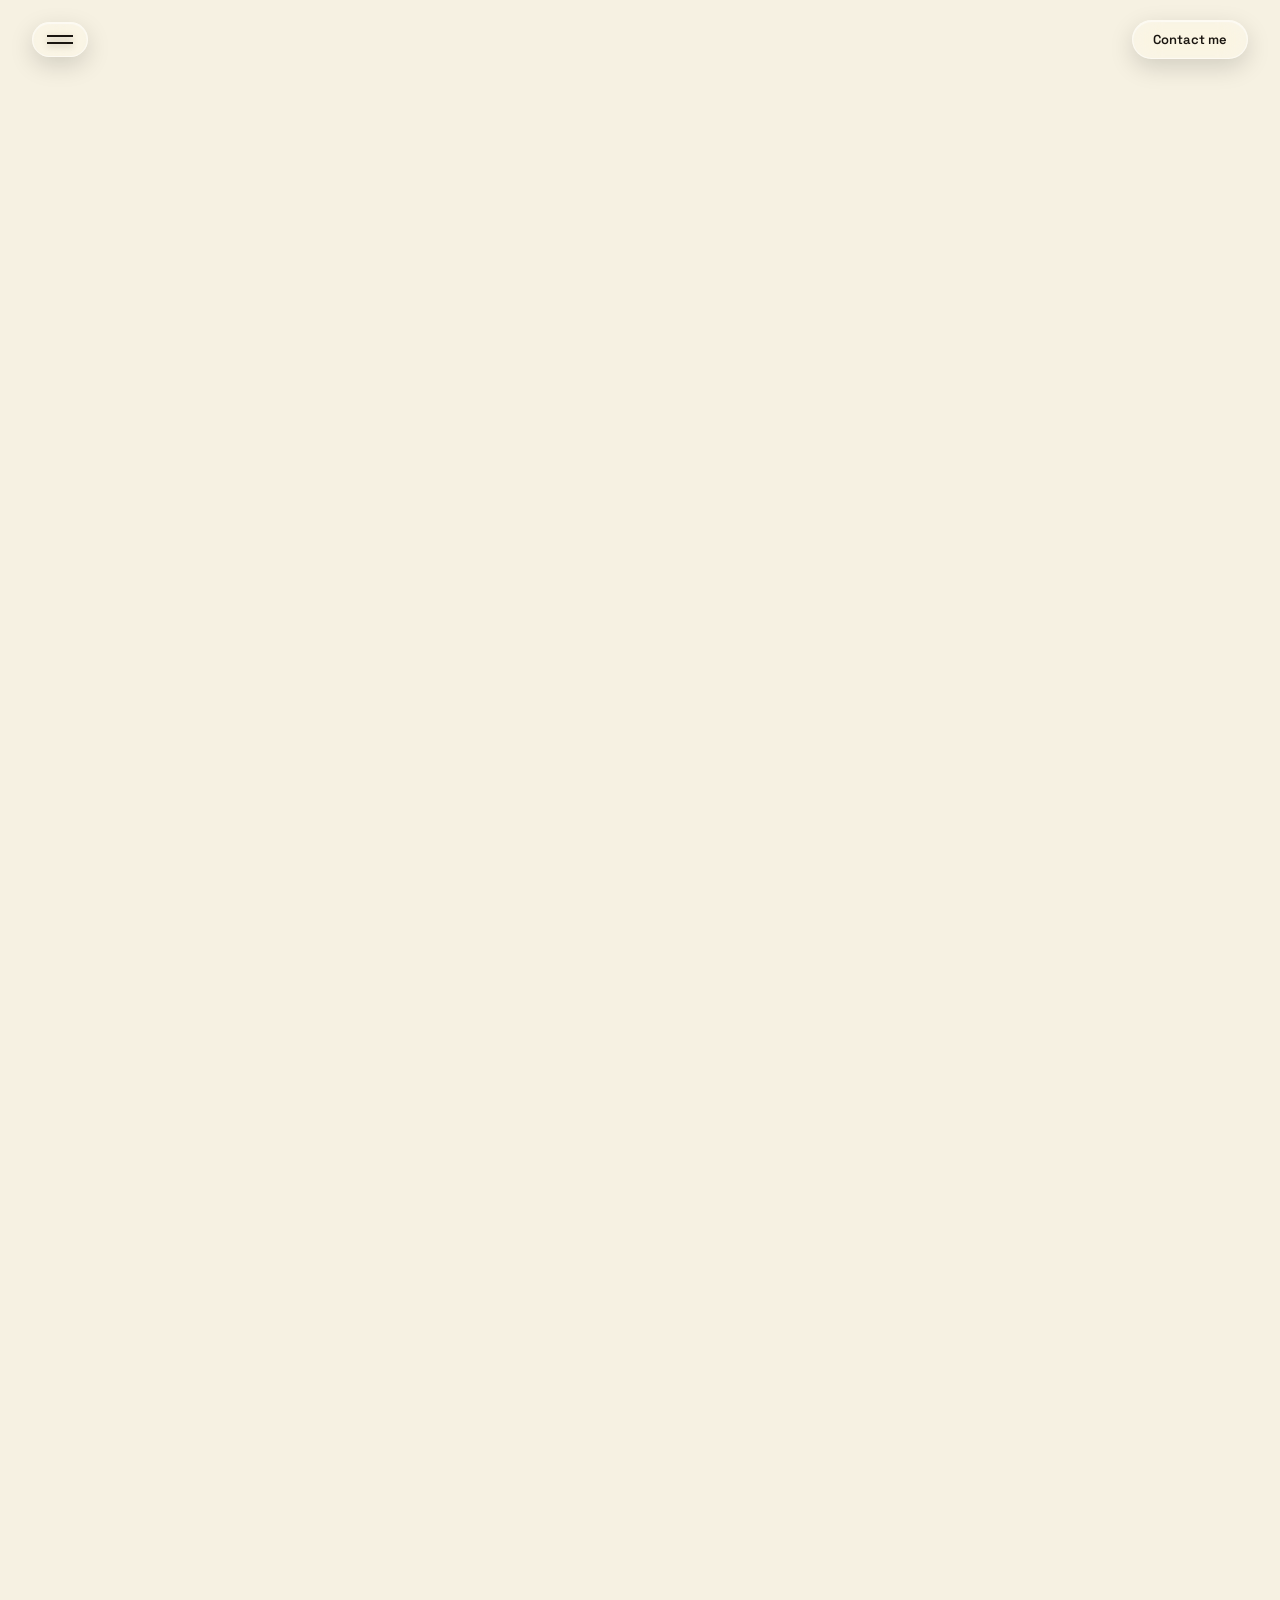
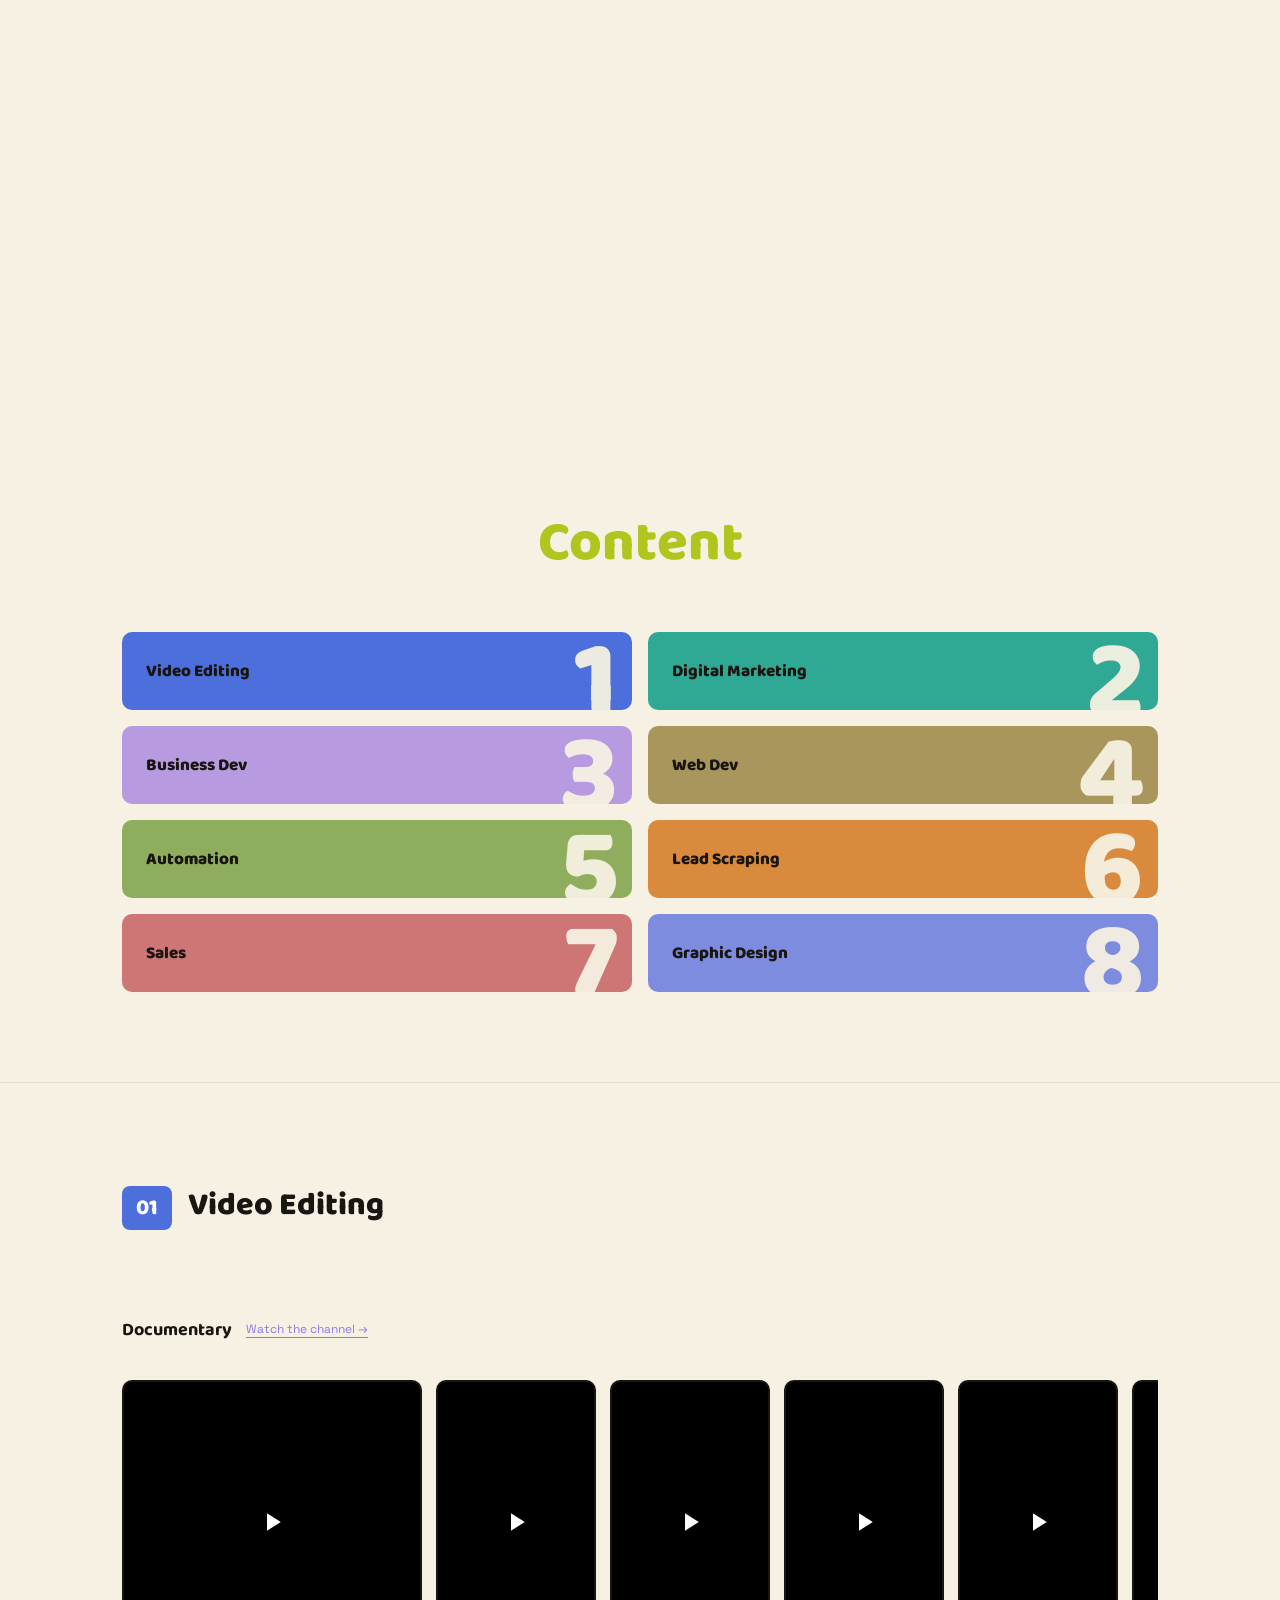
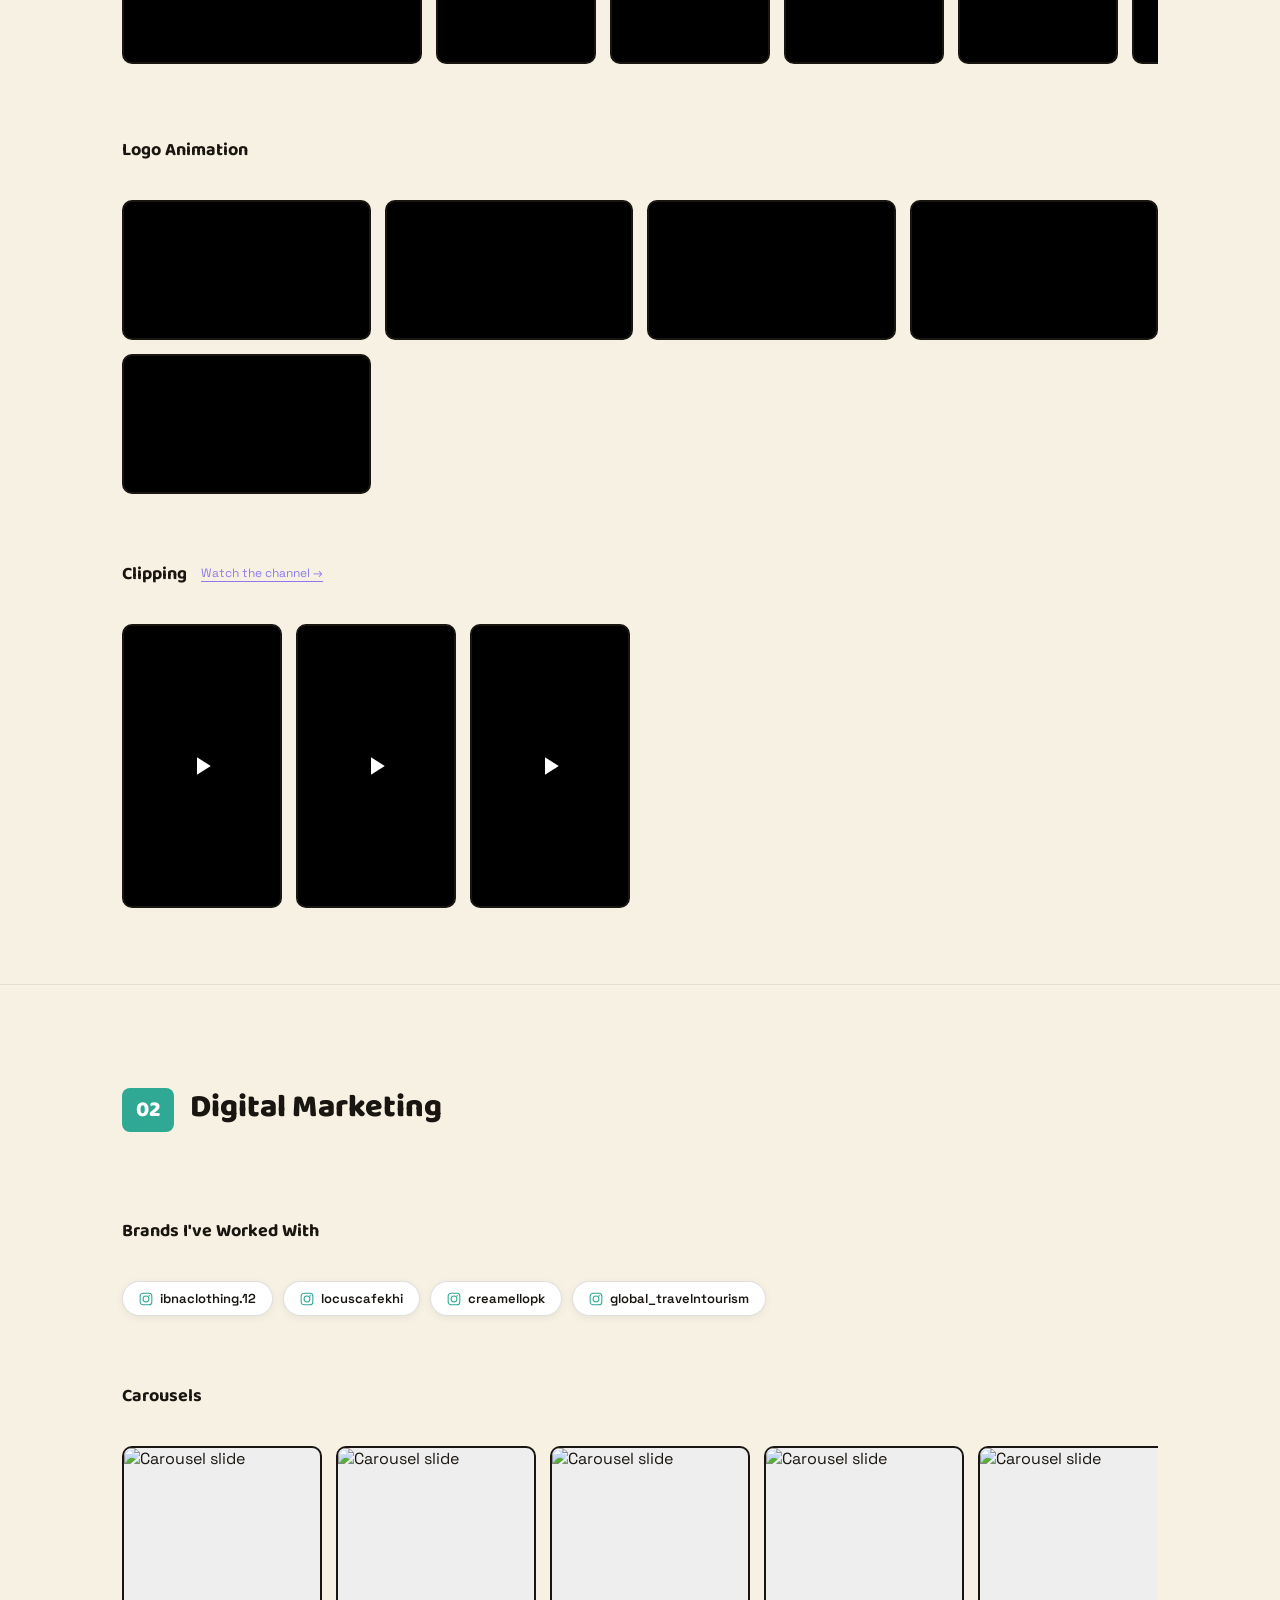
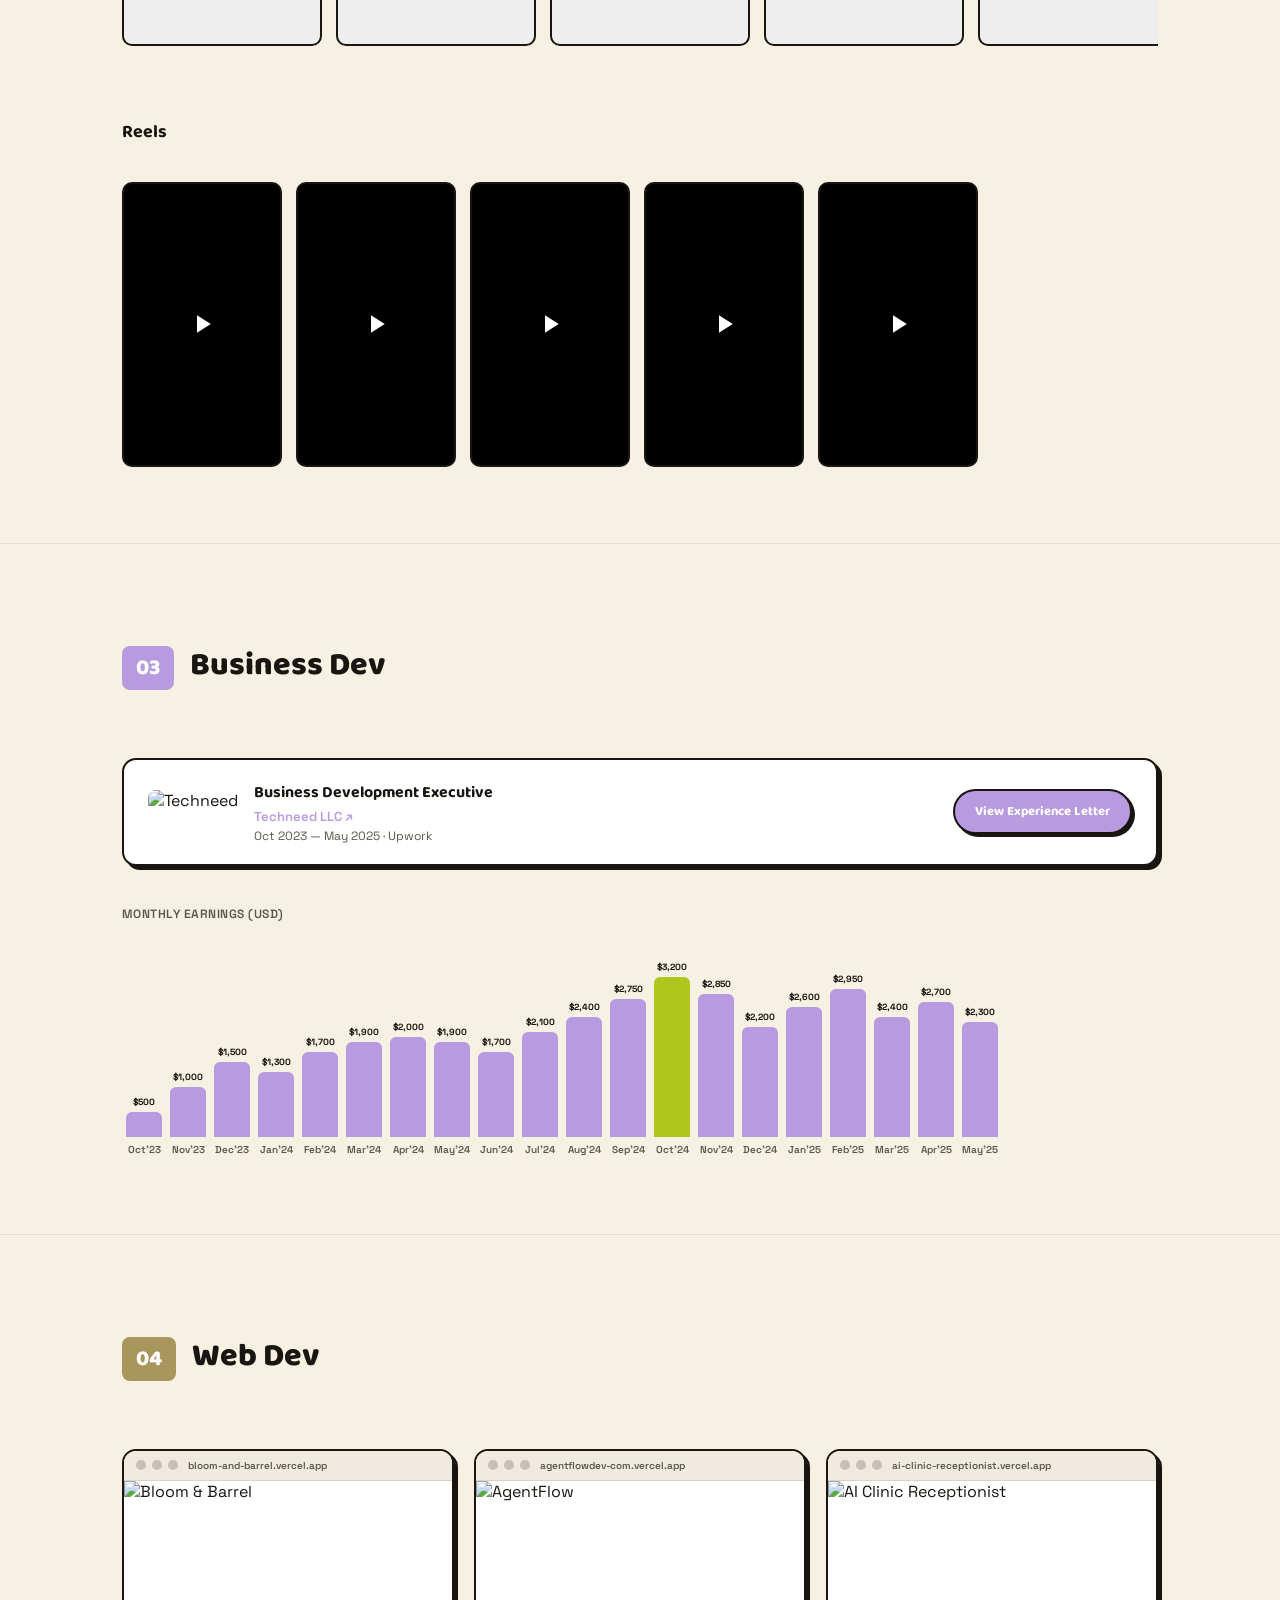
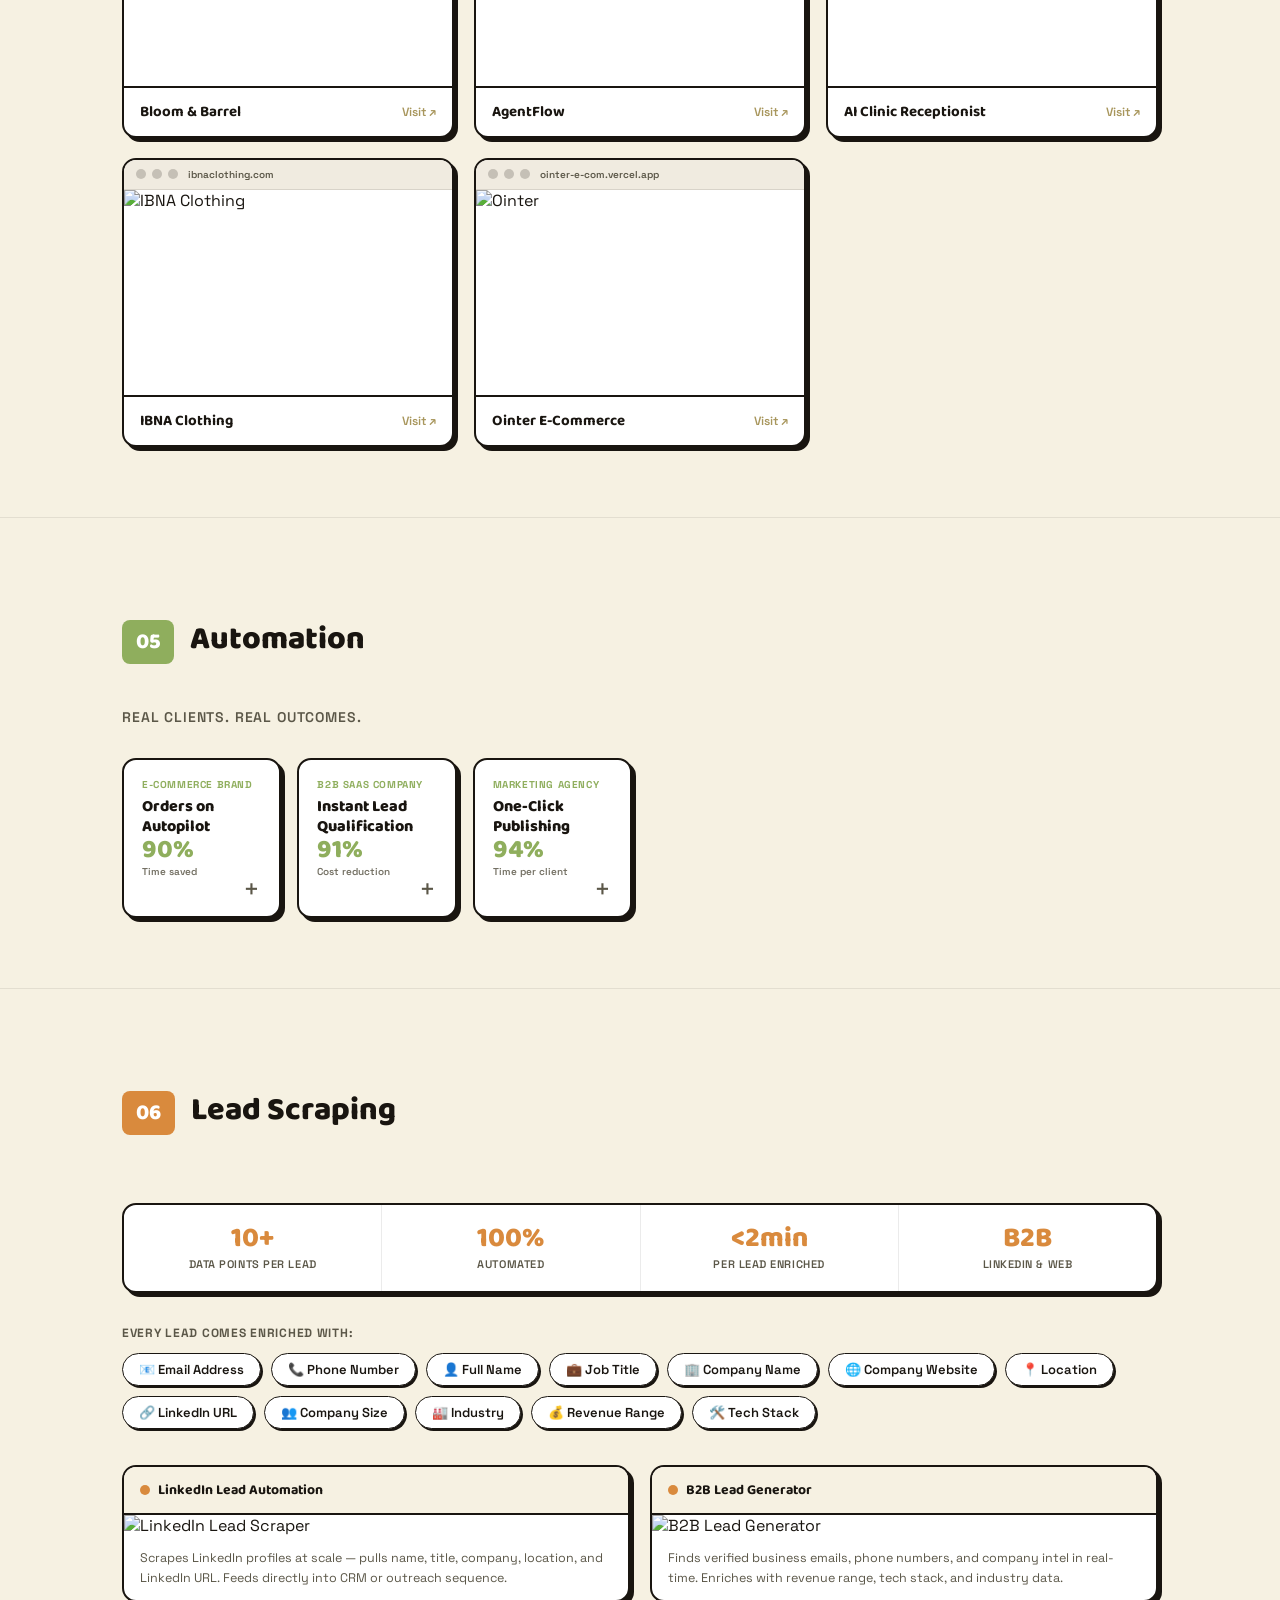
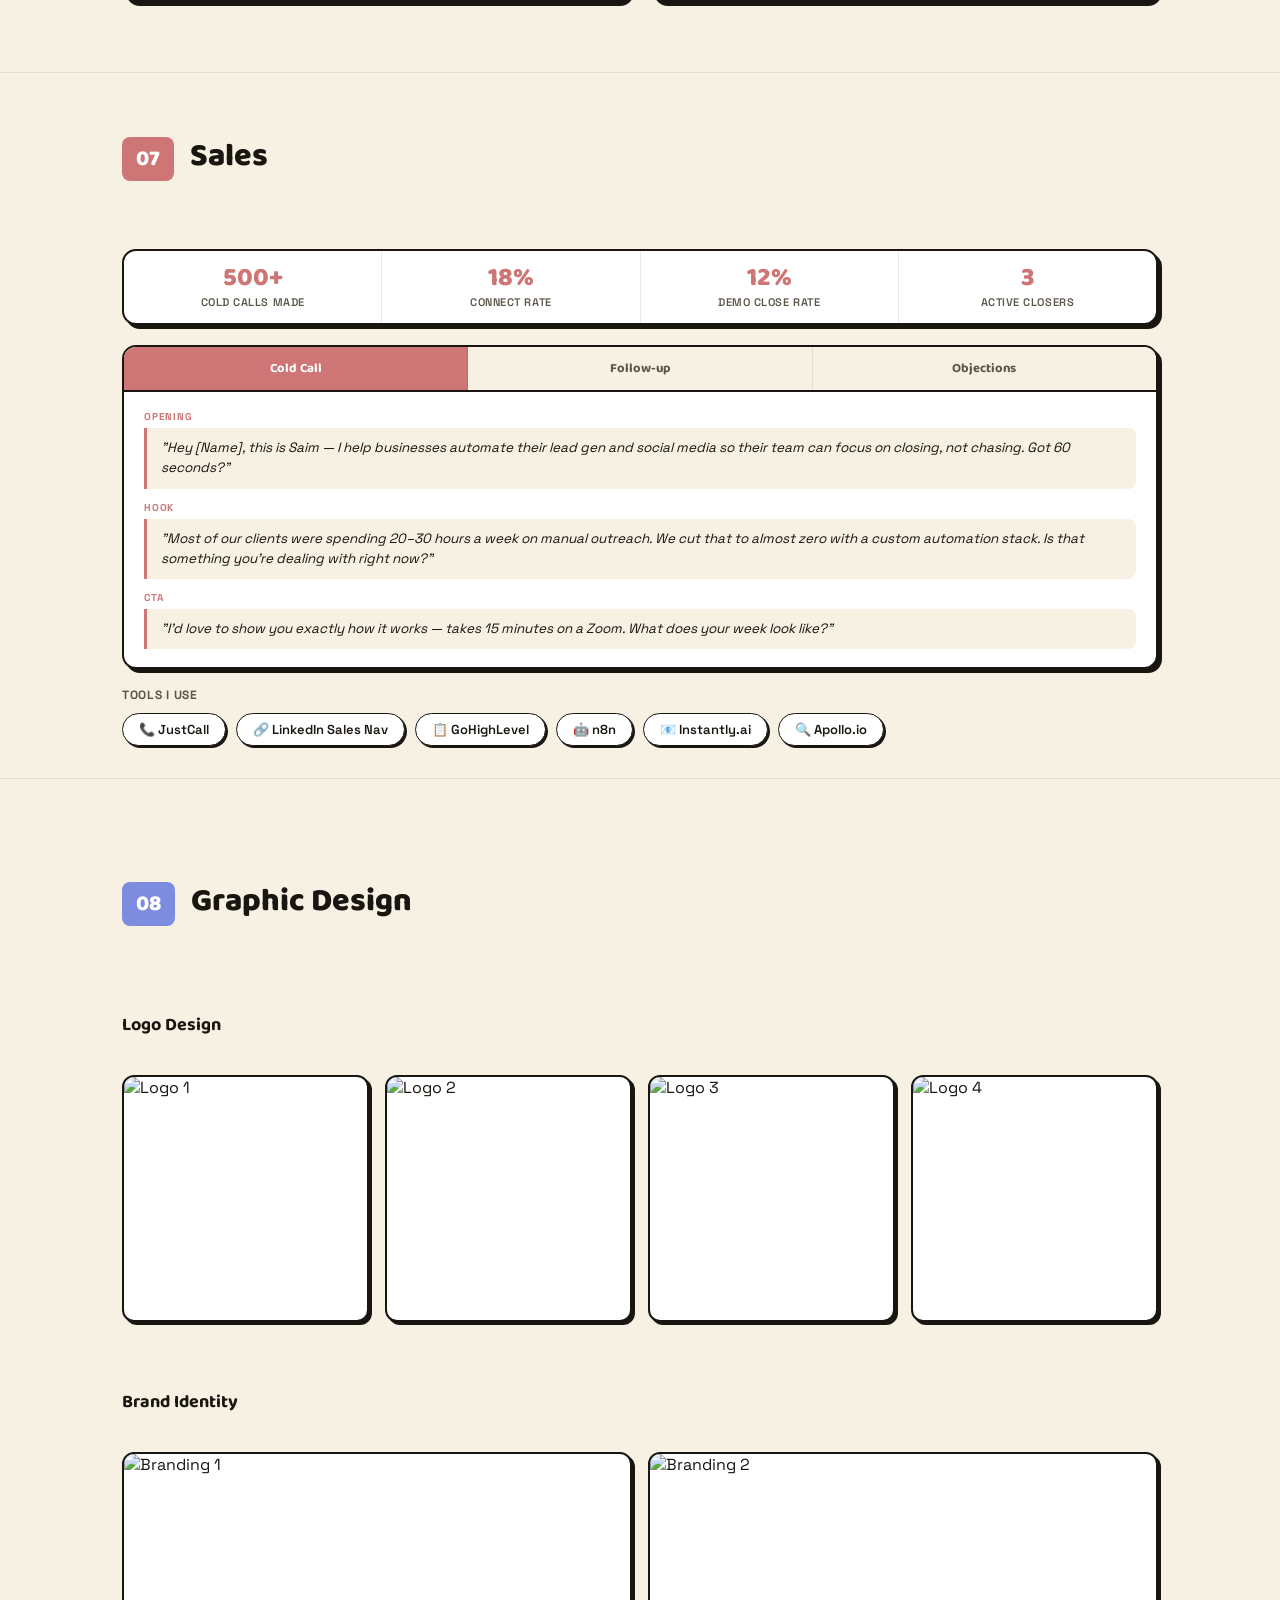
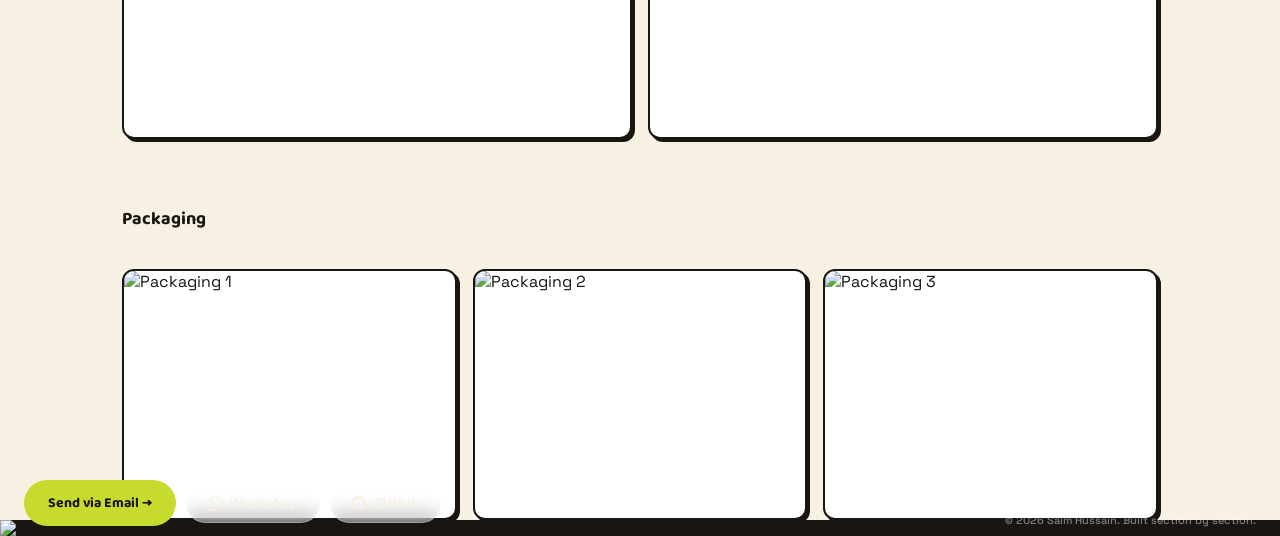
==== commit 09aae1a5: "Update index.html" ====
--- a/index.html
+++ b/index.html
@@ -23,6 +23,8 @@
 <meta name="twitter:description" content="Creative professional in AI automation, web development, video editing, and digital marketing. Turning ideas into impactful visuals and web experiences.">
 <meta name="twitter:image" content="https://res.cloudinary.com/dy4yjeeib/image/upload/v1789251660/image_rolwvm.png">
 
+<link rel="icon" type="image/svg+xml" href="data:image/svg+xml,<svg xmlns='http://www.w3.org/2000/svg' viewBox='0 0 32 32'><rect width='32' height='32' rx='8' fill='%23191510'/><text x='16' y='23' font-family='Georgia,serif' font-weight='700' font-size='16' fill='%23C7DB2E' text-anchor='middle' letter-spacing='-1'>SH</text></svg>">
+<meta name="thumbnail" content="https://res.cloudinary.com/dy4yjeeib/image/upload/v1789251660/image_rolwvm.png">
 <link rel="preconnect" href="https://fonts.googleapis.com">
 <link rel="preconnect" href="https://fonts.gstatic.com" crossorigin>
 <link href="https://fonts.googleapis.com/css2?family=Baloo+2:wght@500;700;800&family=Space+Grotesk:wght@400;500;600;700&display=swap" rel="stylesheet">
@@ -278,7 +280,7 @@
     position:relative;
     min-height:125vh;
     overflow:hidden;
-    background-image:url('https://res.cloudinary.com/dy4yjeeib/image/upload/v1789253522/ChatGPT_Image_Sep_12_2026_02_52_15_PM_l116vs.png');
+    background-image:url('https://res.cloudinary.com/dy4yjeeib/image/upload/v1789206767/ChatGPT_Image_Sep_12_2026_02_52_15_PM_l116vs.png');
     background-size:auto 100%;
     background-position:center top;
     background-repeat:no-repeat;
@@ -1195,6 +1197,10 @@
         <a class="chan-link" href="https://www.youtube.com/@chalkandconquest" target="_blank" rel="noopener">Watch the channel →</a>
       </div>
       <div class="vgrid">
+        <div class="vcard ratio-169 clickplay" data-video>
+          <video playsinline preload="metadata"><source src="https://res.cloudinary.com/dy4yjeeib/video/upload/v1791468757/Salesforce_-_Saas_mlxfjl.mp4" type="video/mp4"></video>
+          <div class="playbtn"><svg viewBox="0 0 24 24" fill="white"><path d="M8 5v14l11-7z"/></svg></div>
+        </div>
         <div class="vcard ratio-916 clickplay" data-video>
           <video playsinline preload="metadata"><source src="https://res.cloudinary.com/dy4yjeeib/video/upload/v1789202915/Nitish_Rajput_inspired_eio05w.mp4" type="video/mp4"></video>
           <div class="playbtn"><svg viewBox="0 0 24 24" fill="white"><path d="M8 5v14l11-7z"/></svg></div>
@@ -1207,8 +1213,32 @@
           <video playsinline preload="metadata"><source src="https://res.cloudinary.com/dy4yjeeib/video/upload/v1789202914/rathurh_concept_1_txjnub.mp4" type="video/mp4"></video>
           <div class="playbtn"><svg viewBox="0 0 24 24" fill="white"><path d="M8 5v14l11-7z"/></svg></div>
         </div>
+        <div class="vcard ratio-916 clickplay" data-video>
+          <video playsinline preload="metadata"><source src="https://res.cloudinary.com/dy4yjeeib/video/upload/v1791468760/One_Video_Is_Never_Just_One_Video_bnziqc.mp4" type="video/mp4"></video>
+          <div class="playbtn"><svg viewBox="0 0 24 24" fill="white"><path d="M8 5v14l11-7z"/></svg></div>
+        </div>
+        <div class="vcard ratio-916 clickplay" data-video>
+          <video playsinline preload="metadata"><source src="https://res.cloudinary.com/dy4yjeeib/video/upload/v1791468780/Final_rjgaoz.mp4" type="video/mp4"></video>
+          <div class="playbtn"><svg viewBox="0 0 24 24" fill="white"><path d="M8 5v14l11-7z"/></svg></div>
+        </div>
+        <div class="vcard ratio-916 clickplay" data-video>
+          <video playsinline preload="metadata"><source src="https://res.cloudinary.com/dy4yjeeib/video/upload/v1791468764/Short_7_-_concept_2_jdh48s.mp4" type="video/mp4"></video>
+          <div class="playbtn"><svg viewBox="0 0 24 24" fill="white"><path d="M8 5v14l11-7z"/></svg></div>
+        </div>
         <div class="vcard ratio-169 clickplay" data-video>
           <video playsinline preload="metadata"><source src="https://res.cloudinary.com/dy4yjeeib/video/upload/v1789202913/Domino_s_concept_3_lo644v.mp4" type="video/mp4"></video>
+          <div class="playbtn"><svg viewBox="0 0 24 24" fill="white"><path d="M8 5v14l11-7z"/></svg></div>
+        </div>
+        <div class="vcard ratio-169 clickplay" data-video>
+          <video playsinline preload="metadata"><source src="https://res.cloudinary.com/dy4yjeeib/video/upload/v1791467675/Concept_2_The_Secret_Island_Wars.mp4_rn32af.mp4" type="video/mp4"></video>
+          <div class="playbtn"><svg viewBox="0 0 24 24" fill="white"><path d="M8 5v14l11-7z"/></svg></div>
+        </div>
+        <div class="vcard ratio-169 clickplay" data-video>
+          <video playsinline preload="metadata"><source src="https://res.cloudinary.com/dy4yjeeib/video/upload/v1791467787/AgentFlow_Showreel_2026_sfx_as6vaz.mp4" type="video/mp4"></video>
+          <div class="playbtn"><svg viewBox="0 0 24 24" fill="white"><path d="M8 5v14l11-7z"/></svg></div>
+        </div>
+        <div class="vcard ratio-169 clickplay" data-video>
+          <video playsinline preload="metadata"><source src="https://res.cloudinary.com/dy4yjeeib/video/upload/v1791467903/uxpeak_YouTube_Video_Editing_ndcf2y.mp4" type="video/mp4"></video>
           <div class="playbtn"><svg viewBox="0 0 24 24" fill="white"><path d="M8 5v14l11-7z"/></svg></div>
         </div>
       </div>
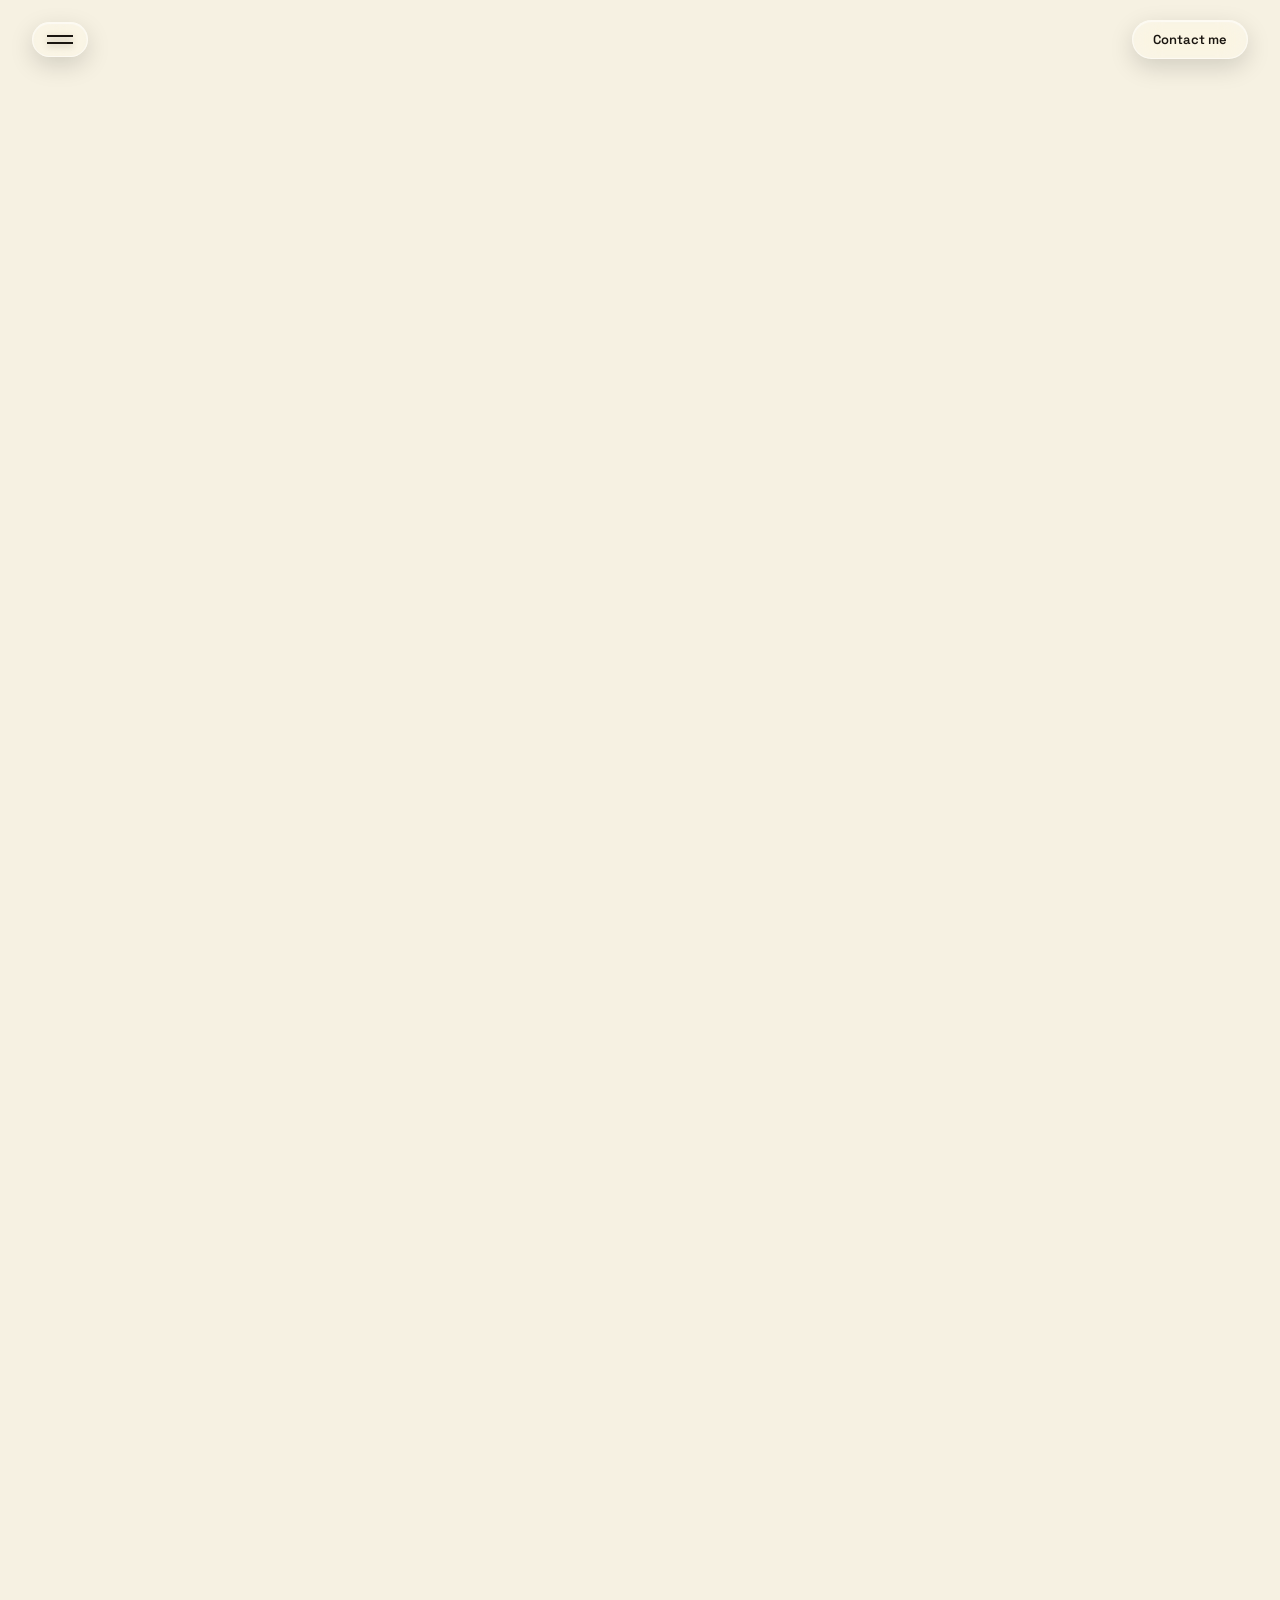
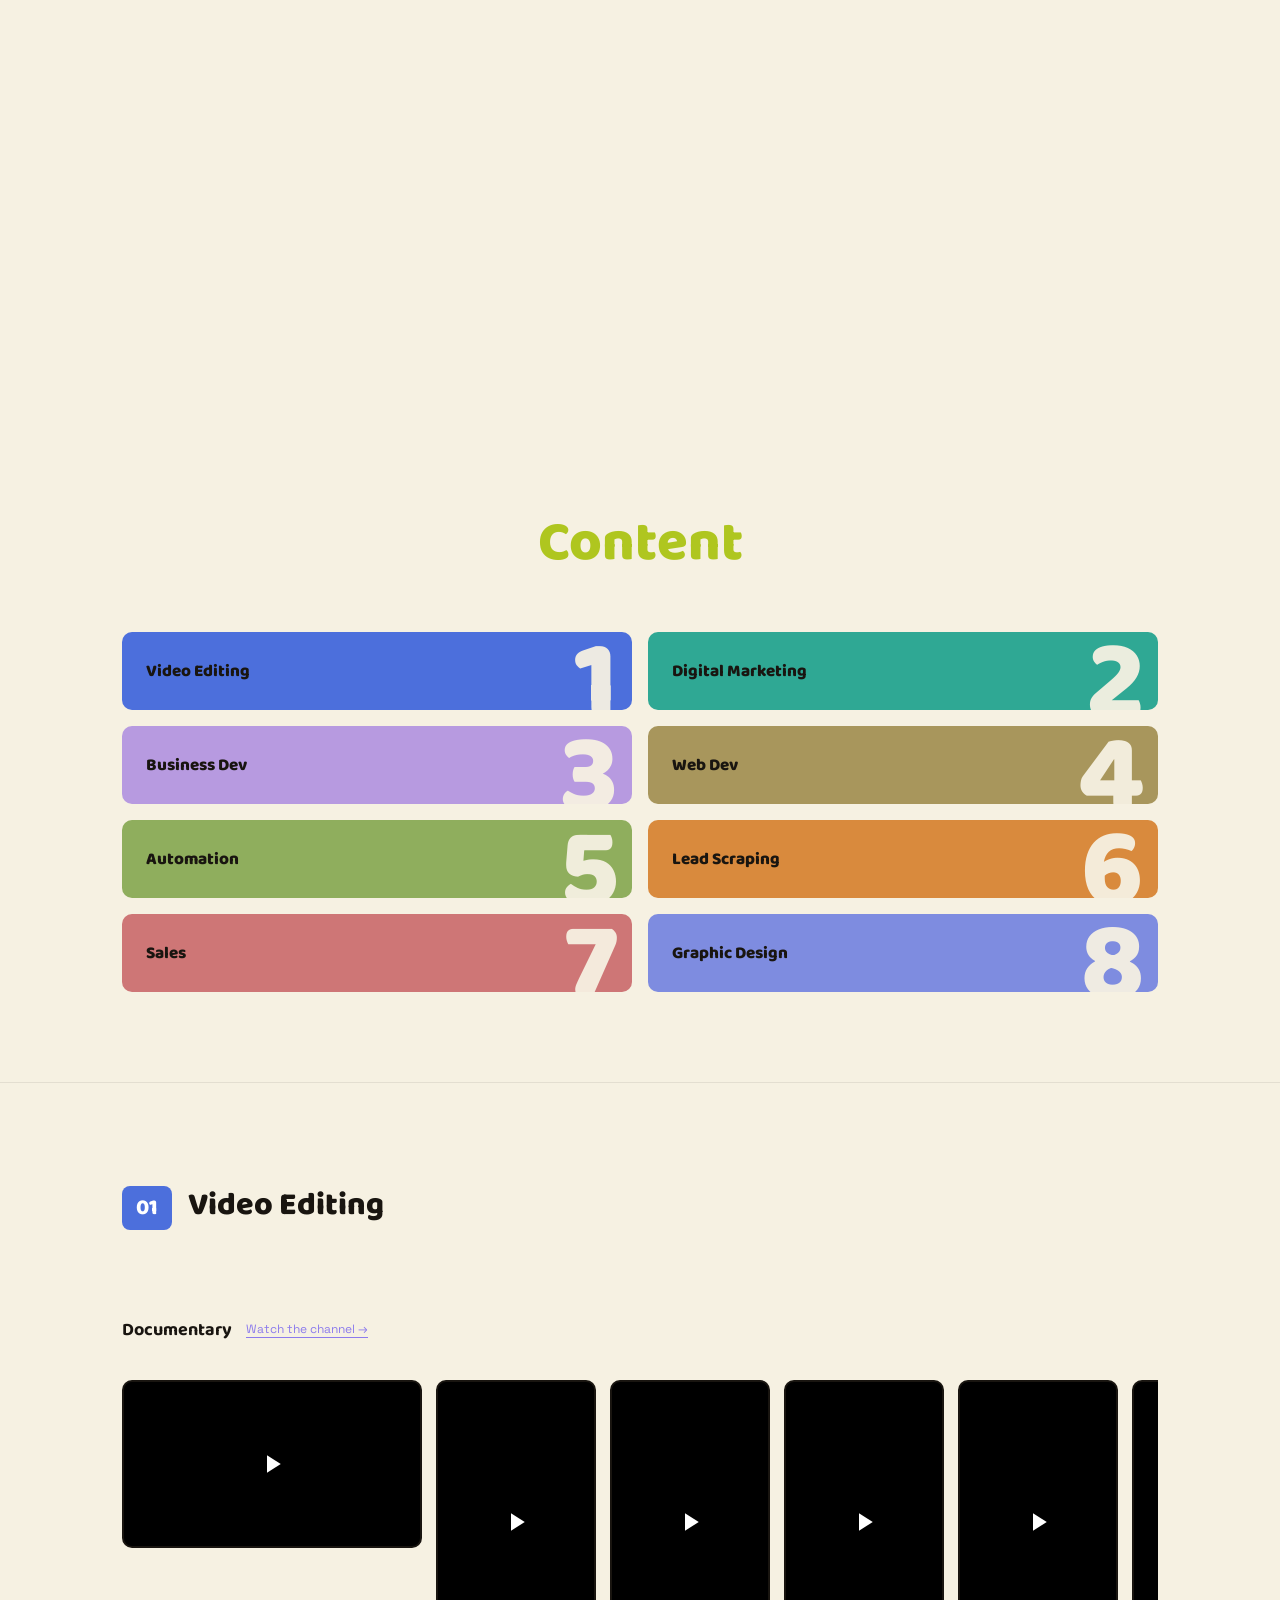
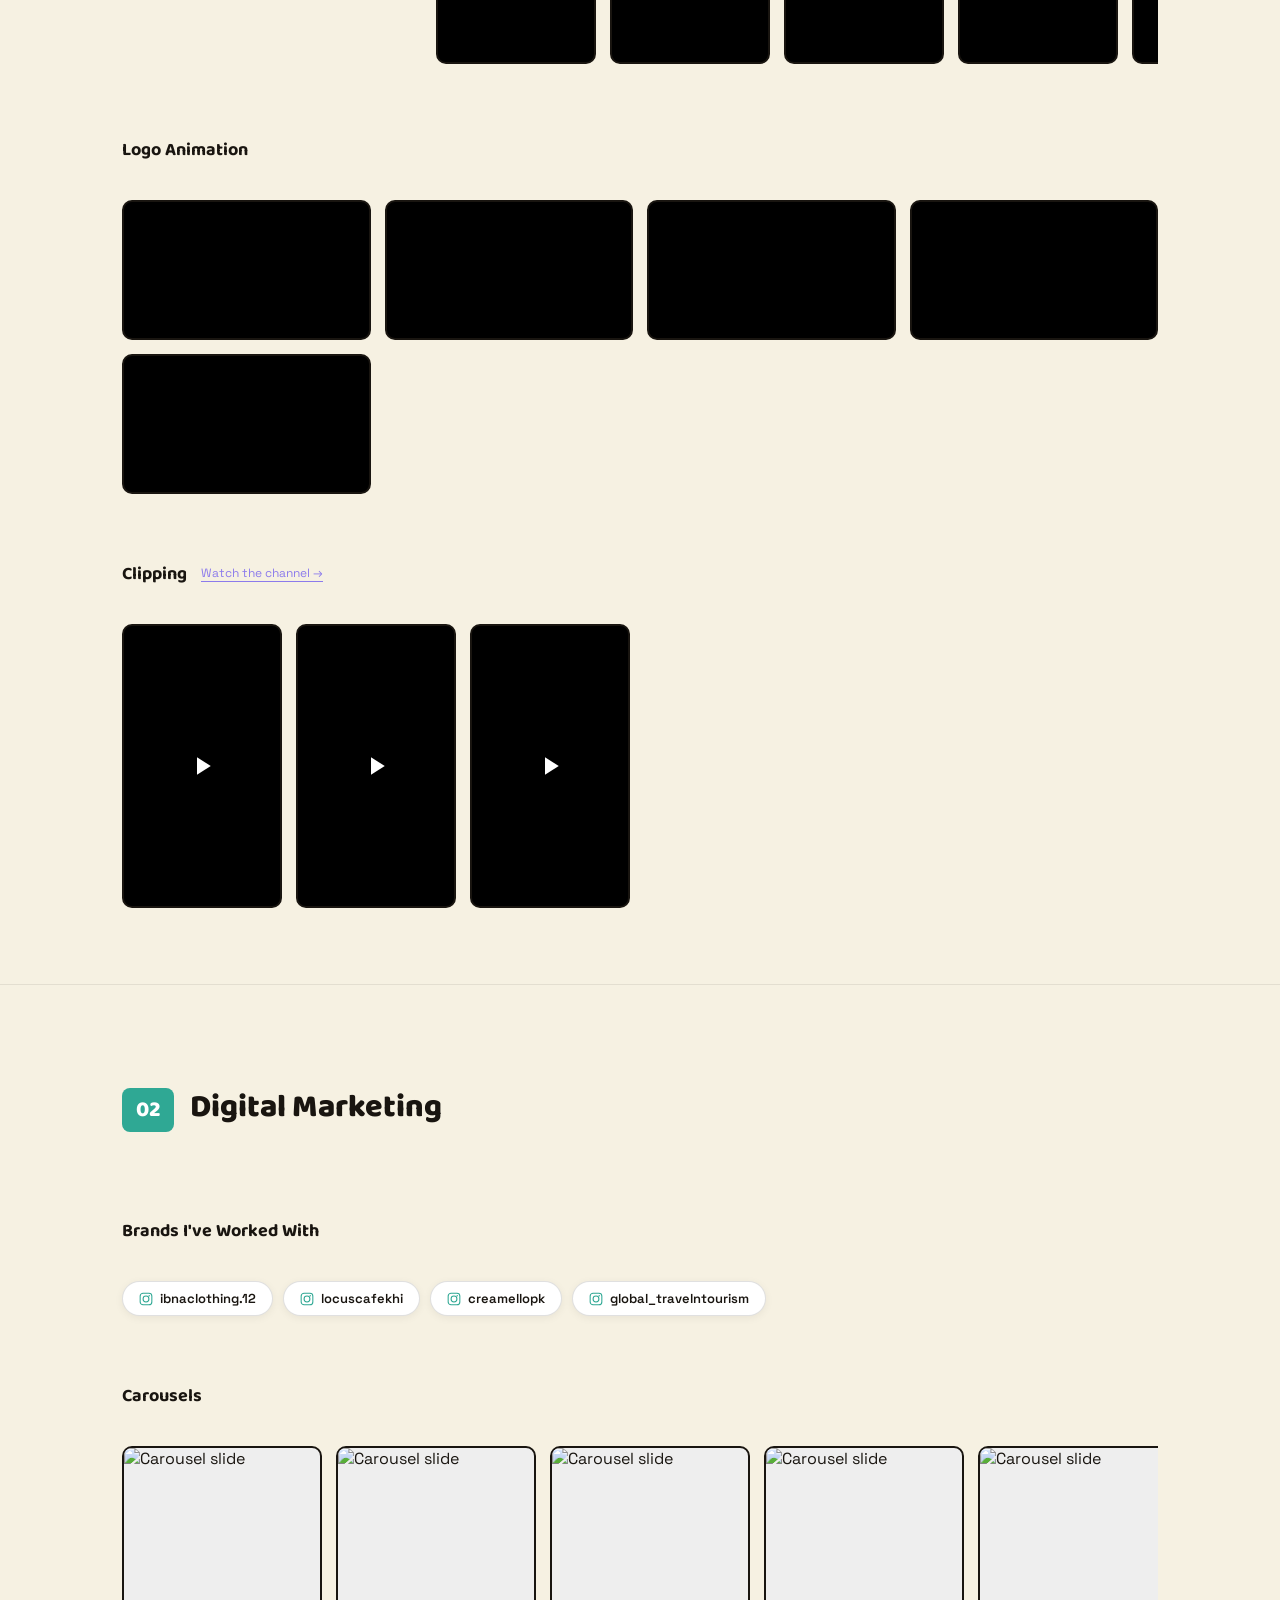
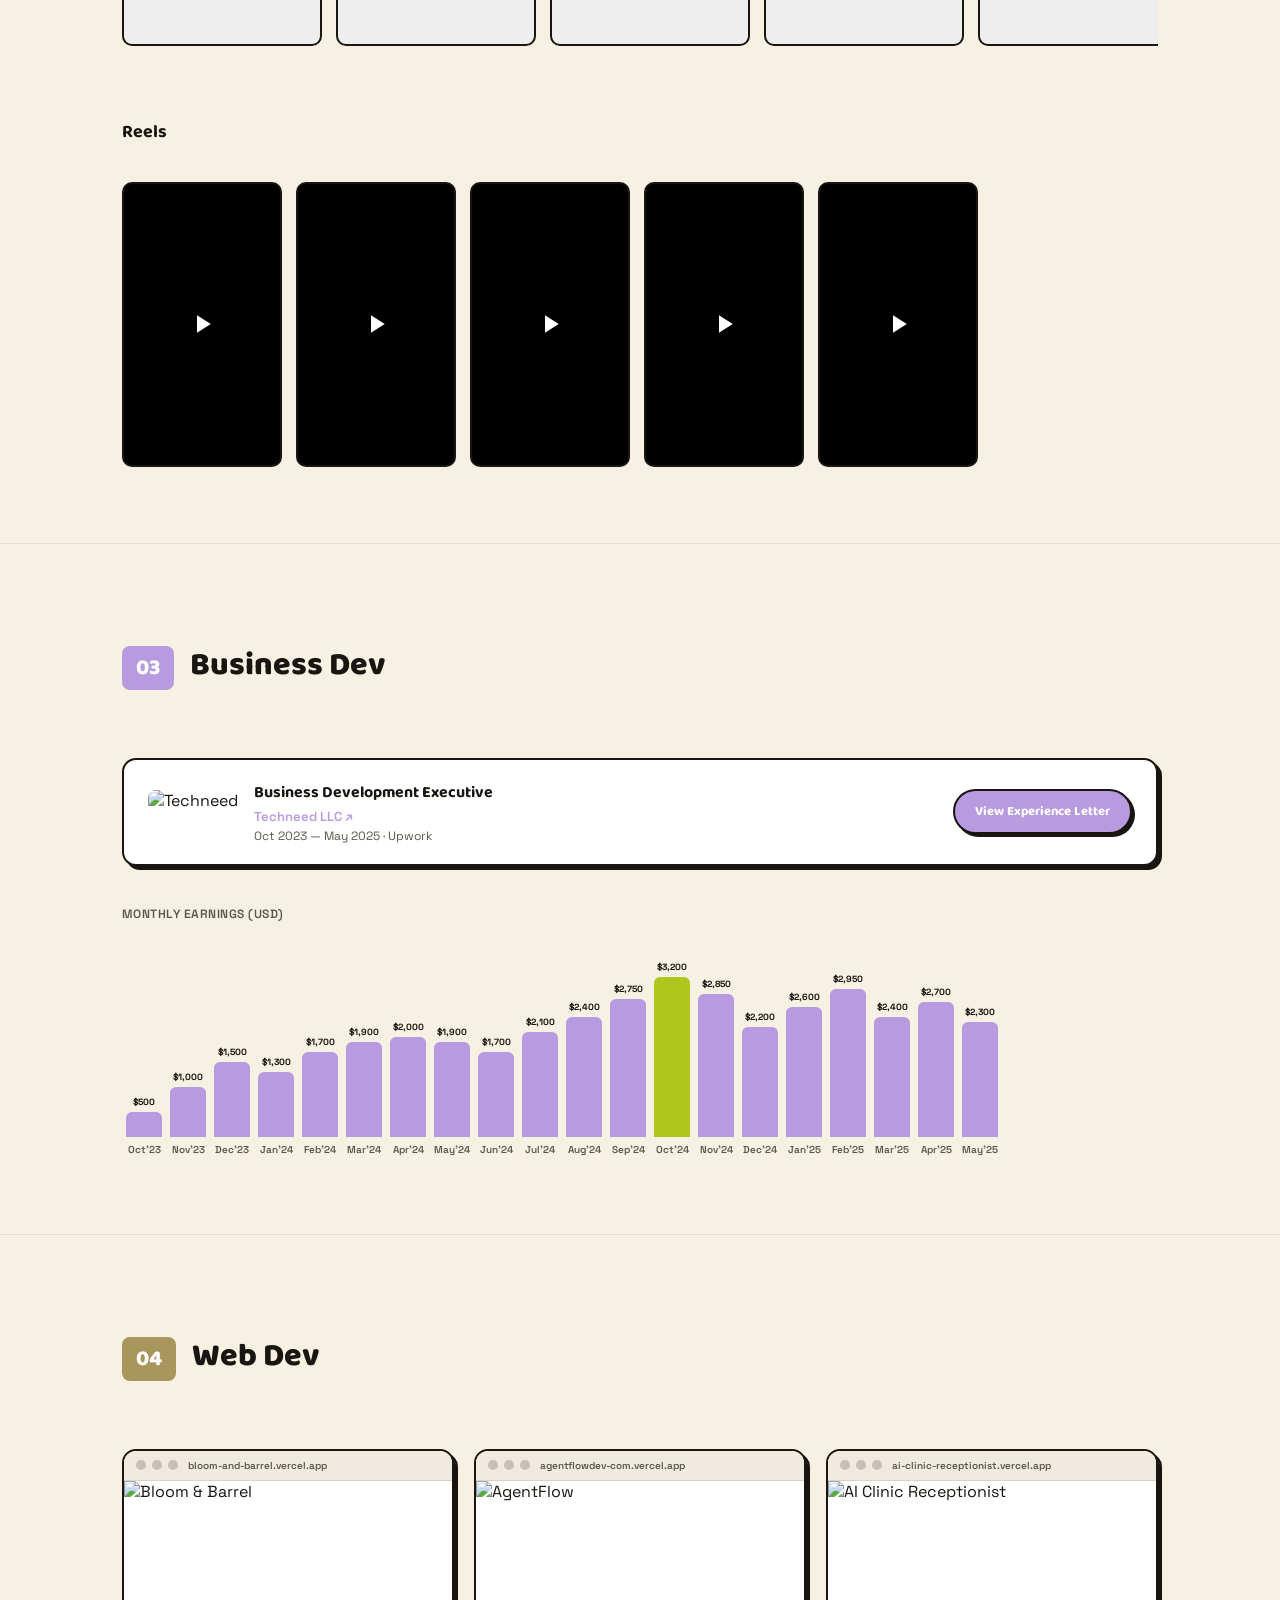
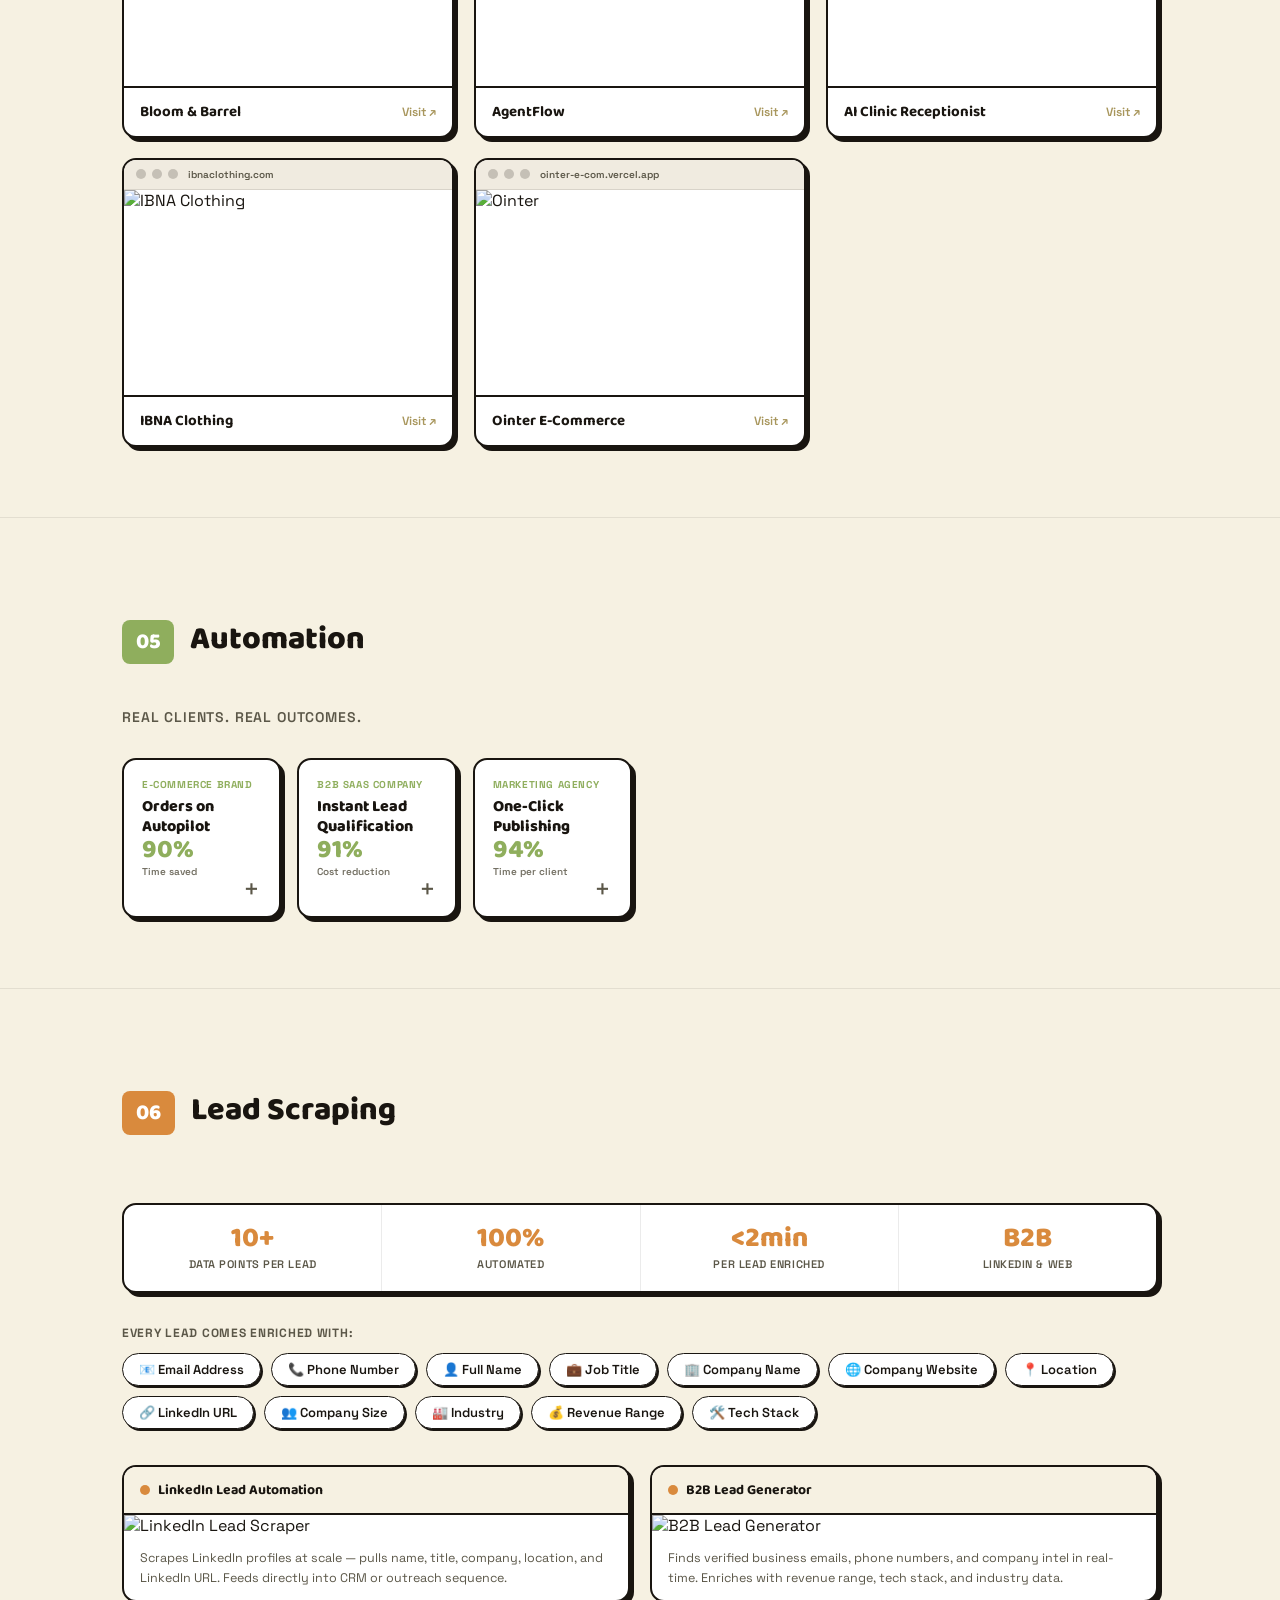
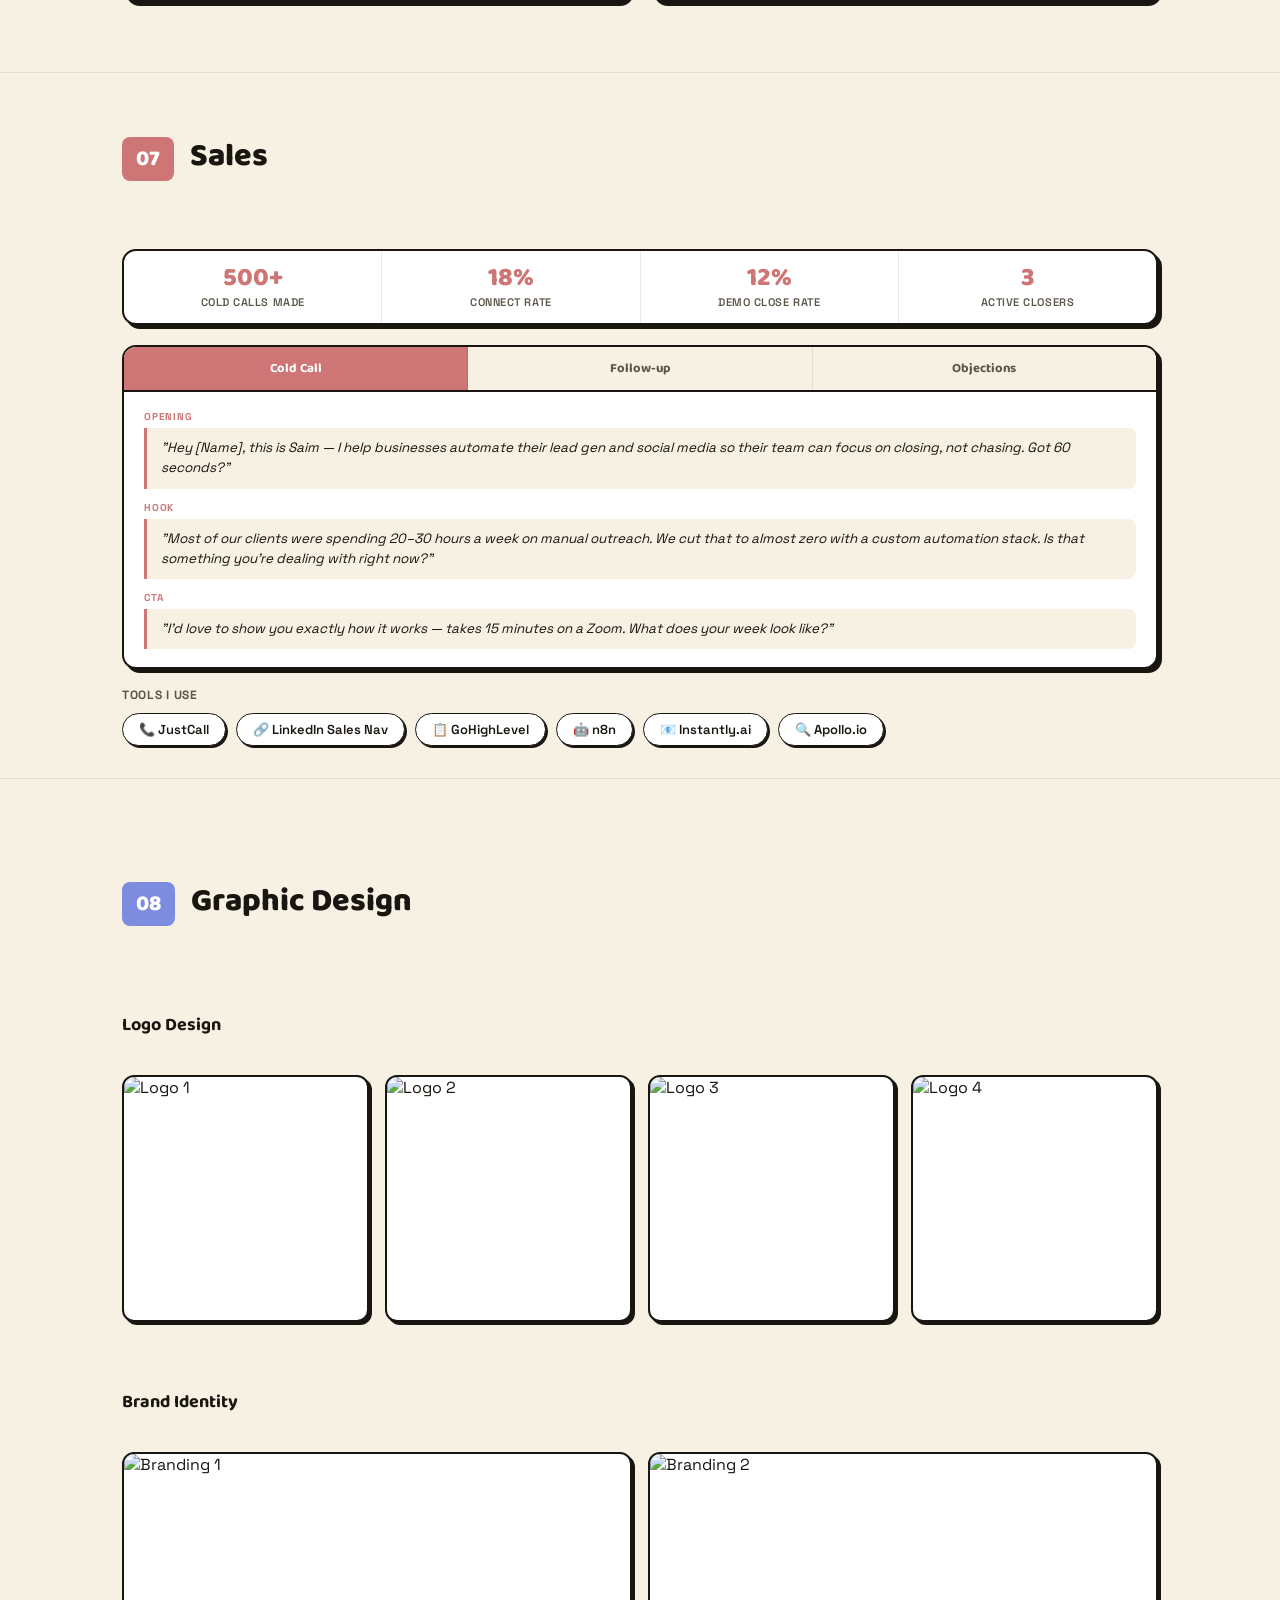
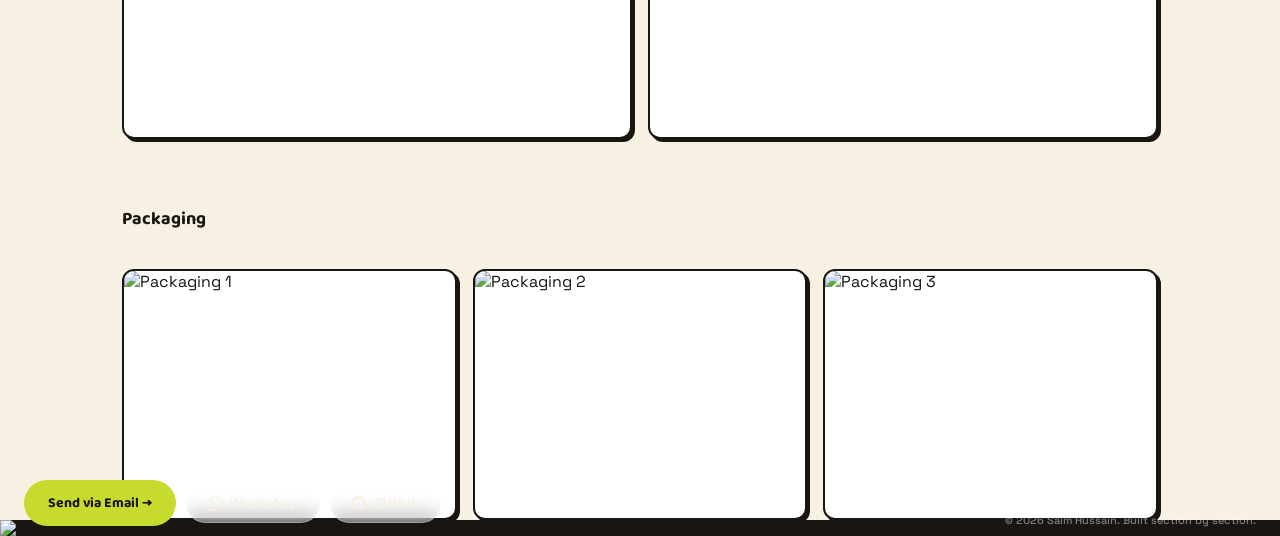
==== commit 05ba40fa: "Update index.html" ====
--- a/index.html
+++ b/index.html
@@ -419,7 +419,8 @@
     border-bottom:1px solid var(--purple);
   }
 
-  .vgrid{ display:flex; gap:14px; overflow-x:auto; padding-bottom:6px; }
+  .vgrid{ display:flex; align-items:flex-start; gap:14px; overflow-x:auto; padding-bottom:6px; }
+  .vgrid .vcard{ flex:0 0 auto; }
   .vcard{
     position:relative; flex:0 0 auto; background:#000;
     border-radius:10px; overflow:hidden; border:2px solid var(--ink);
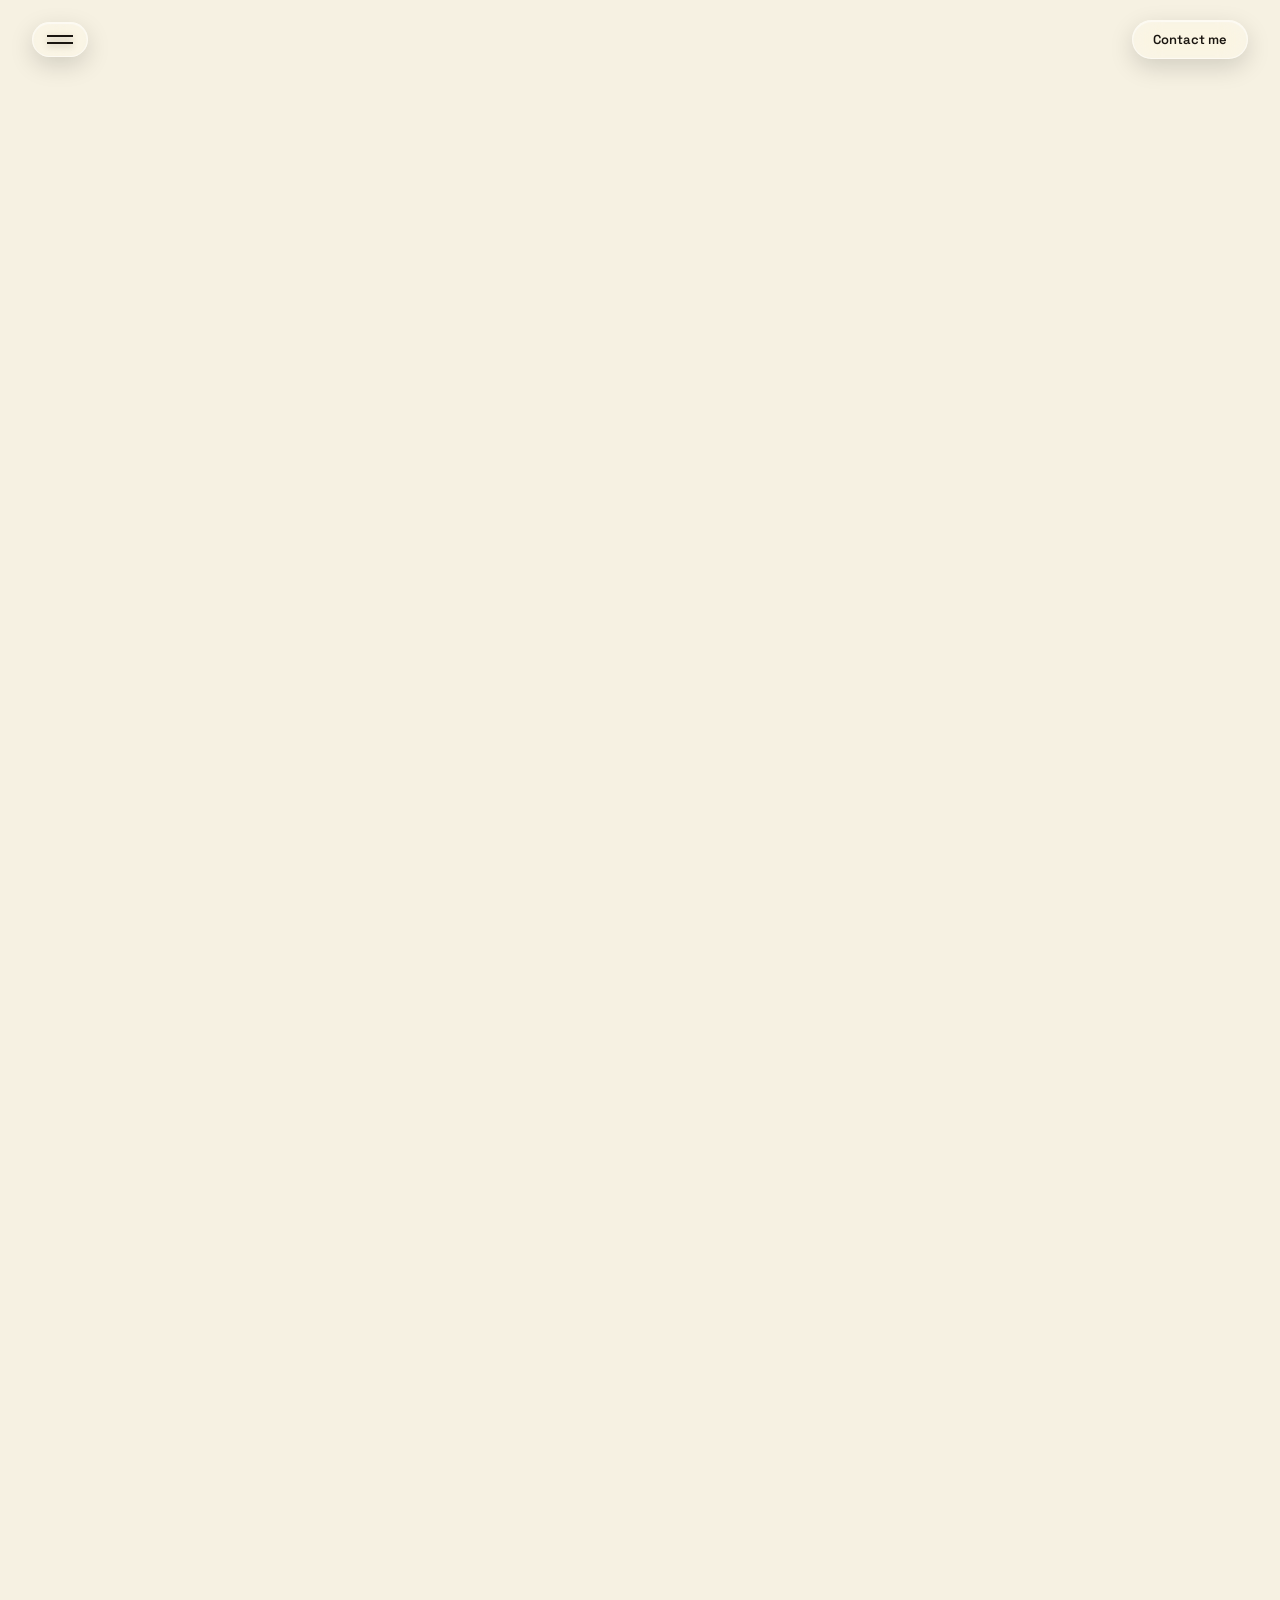
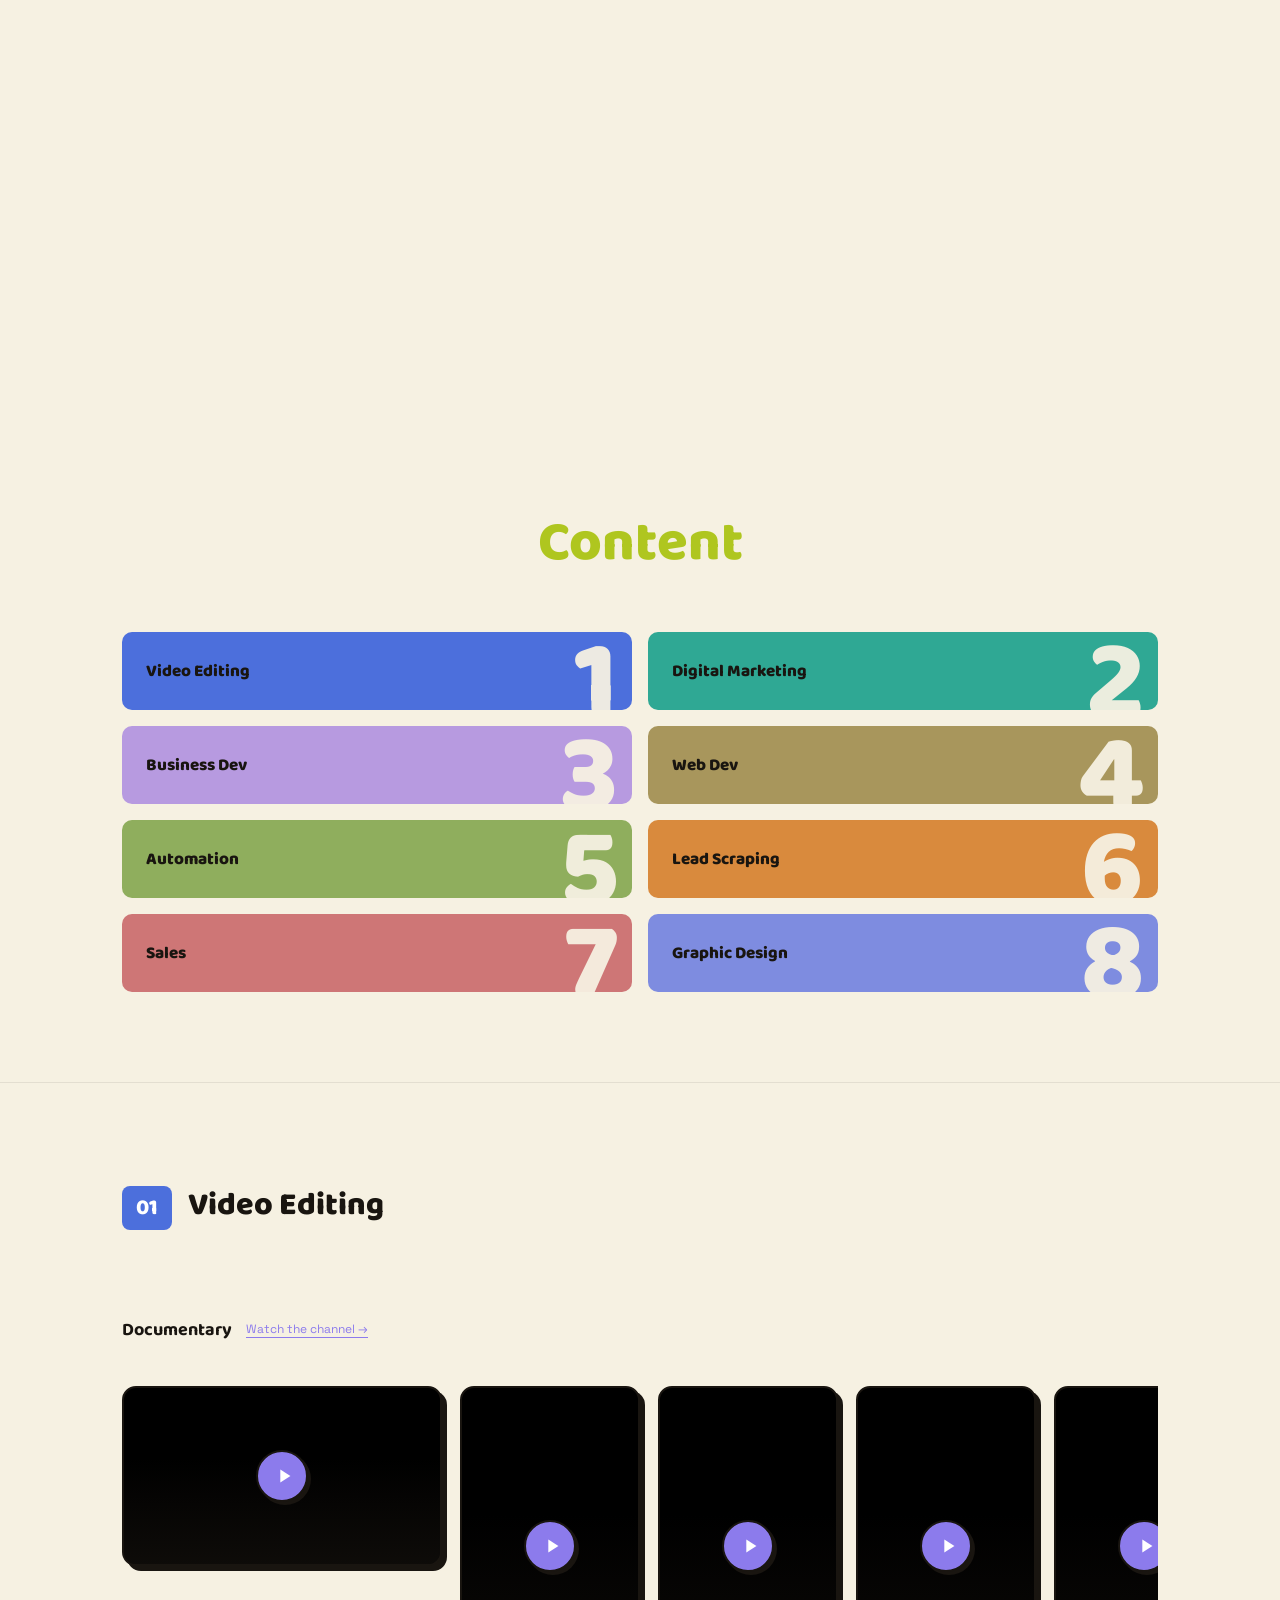
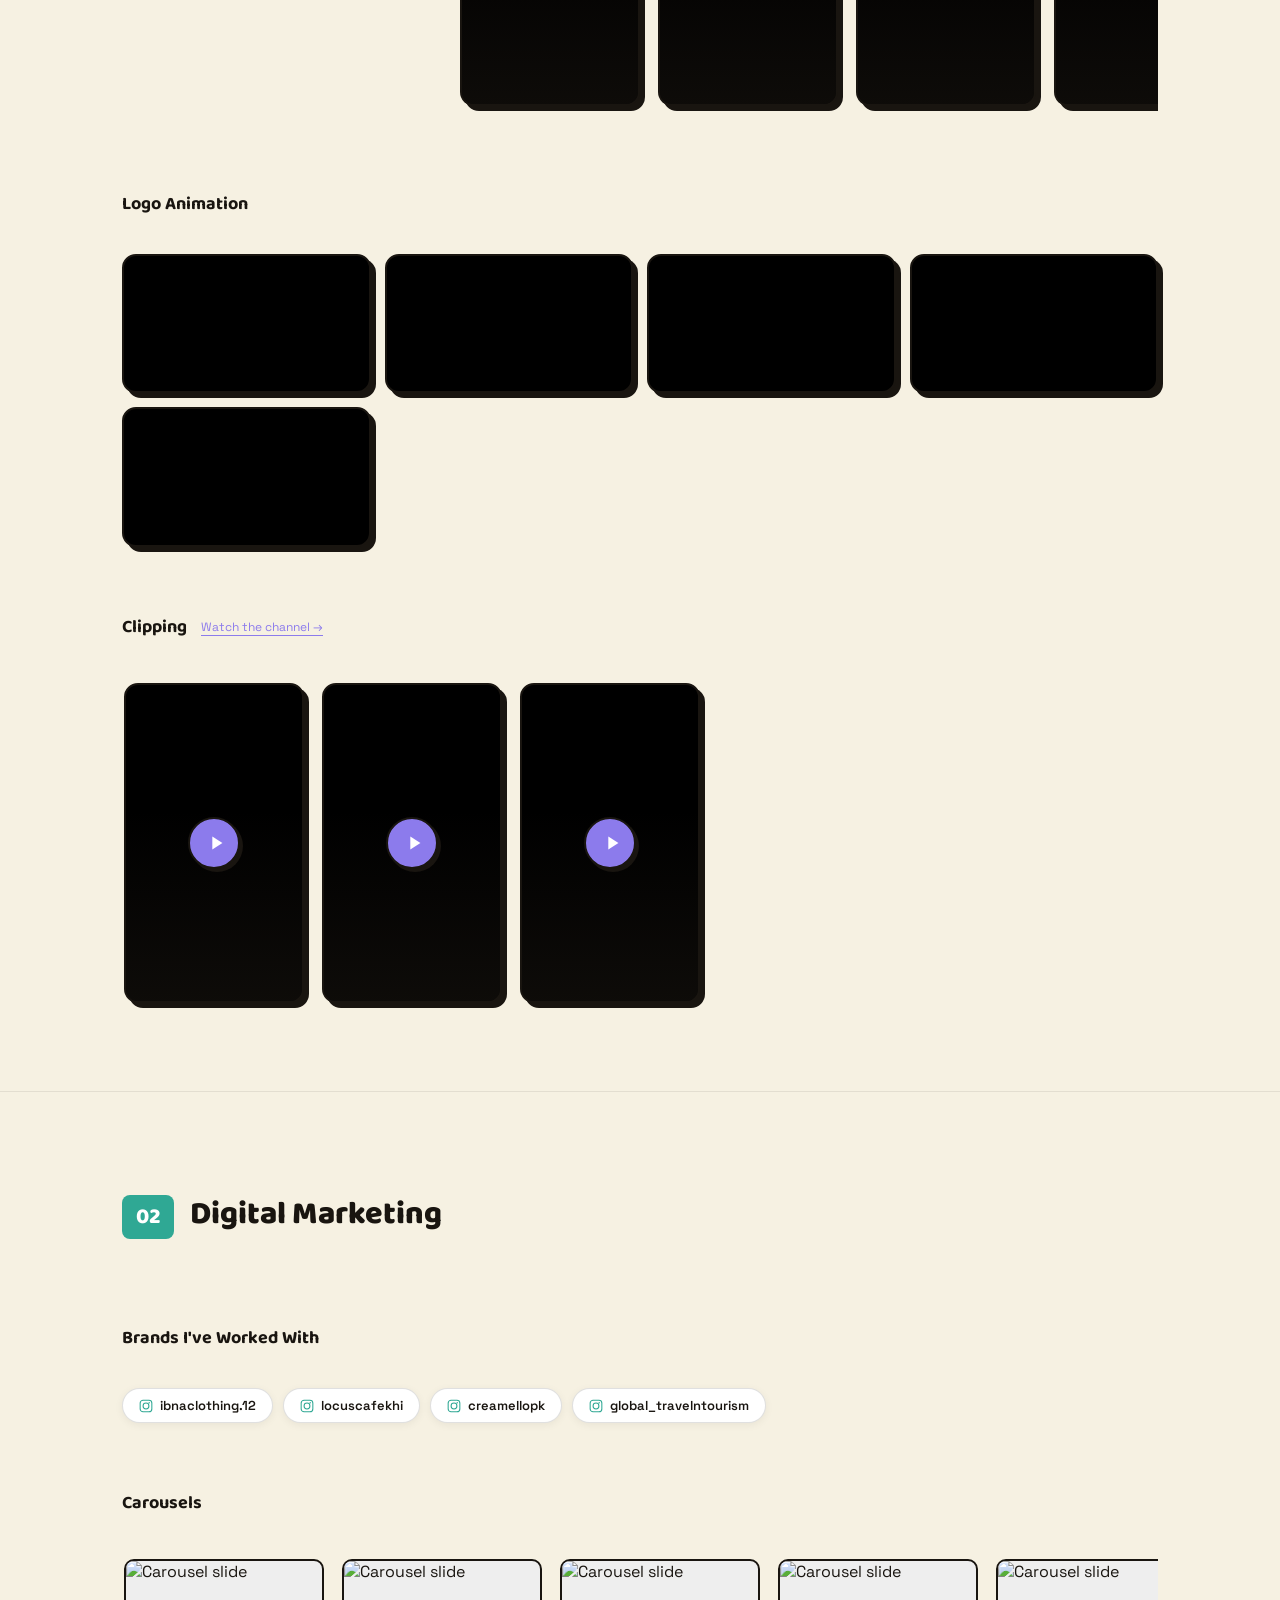
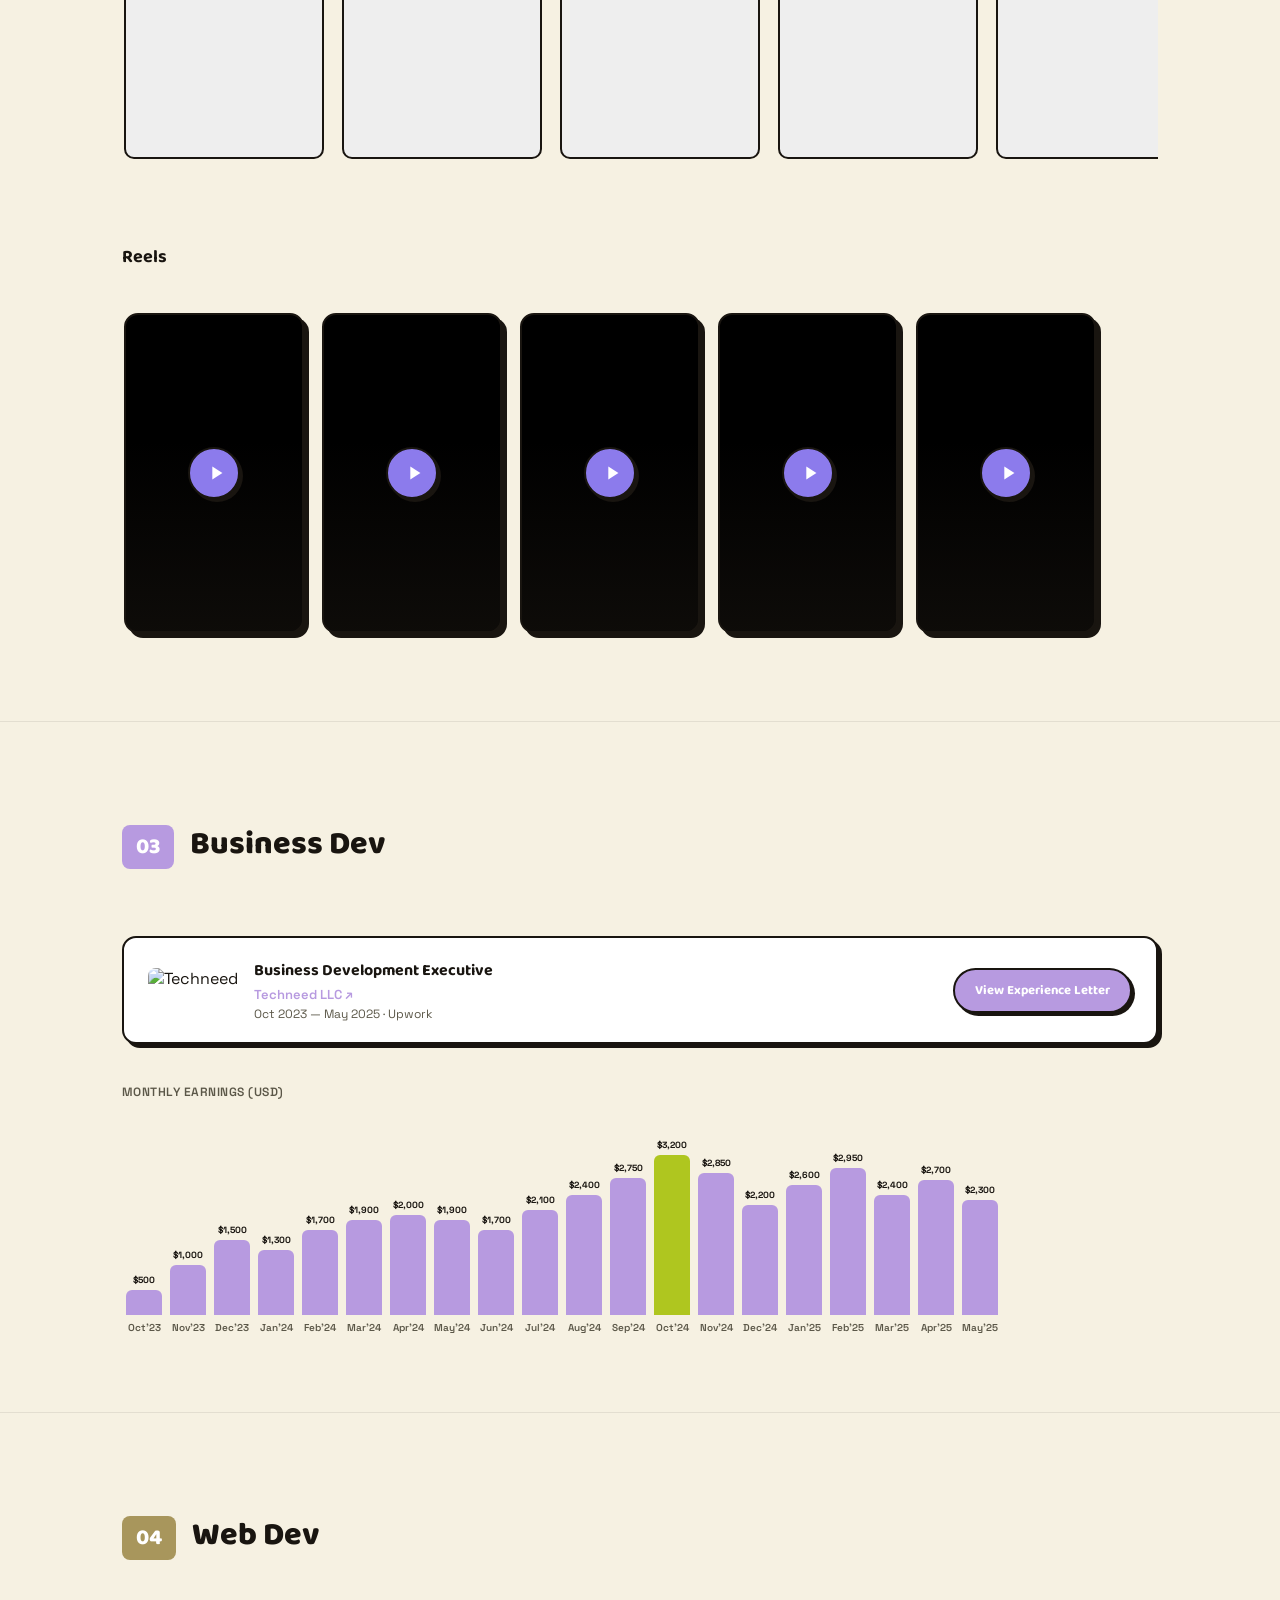
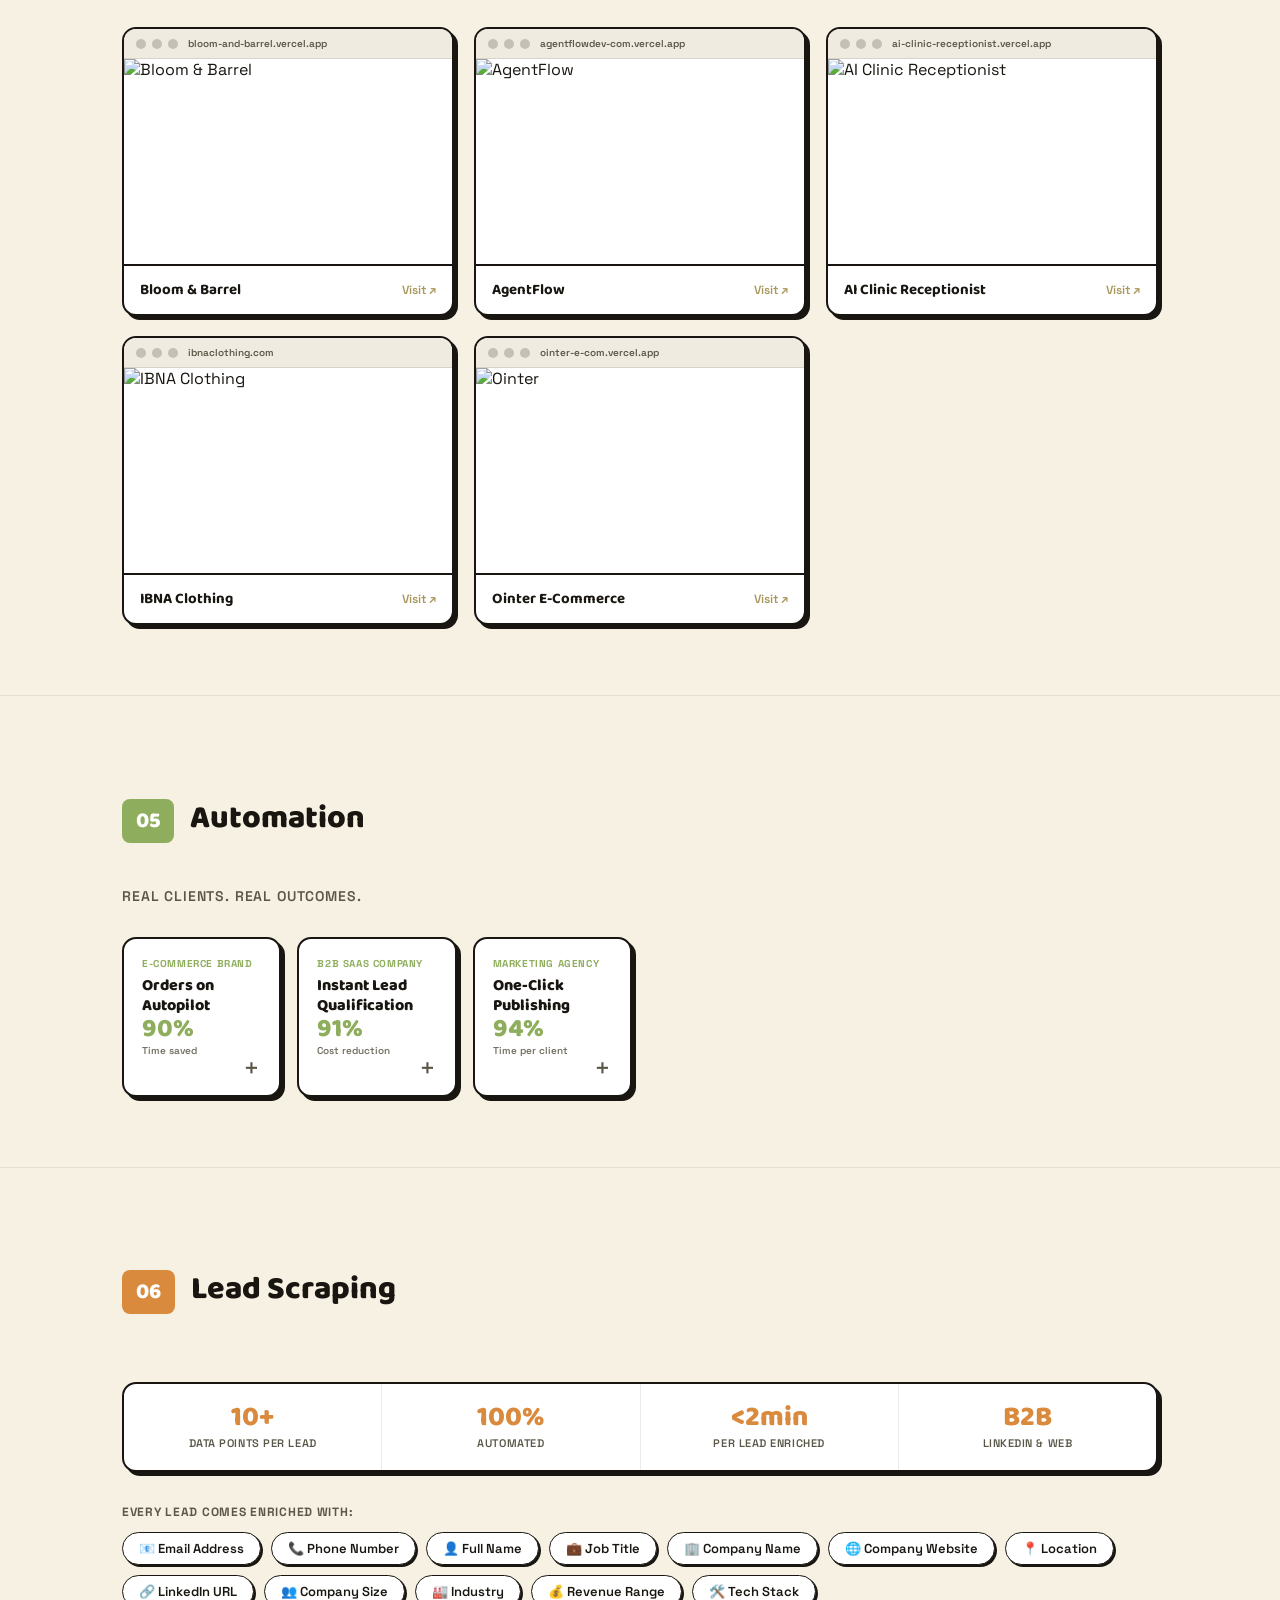
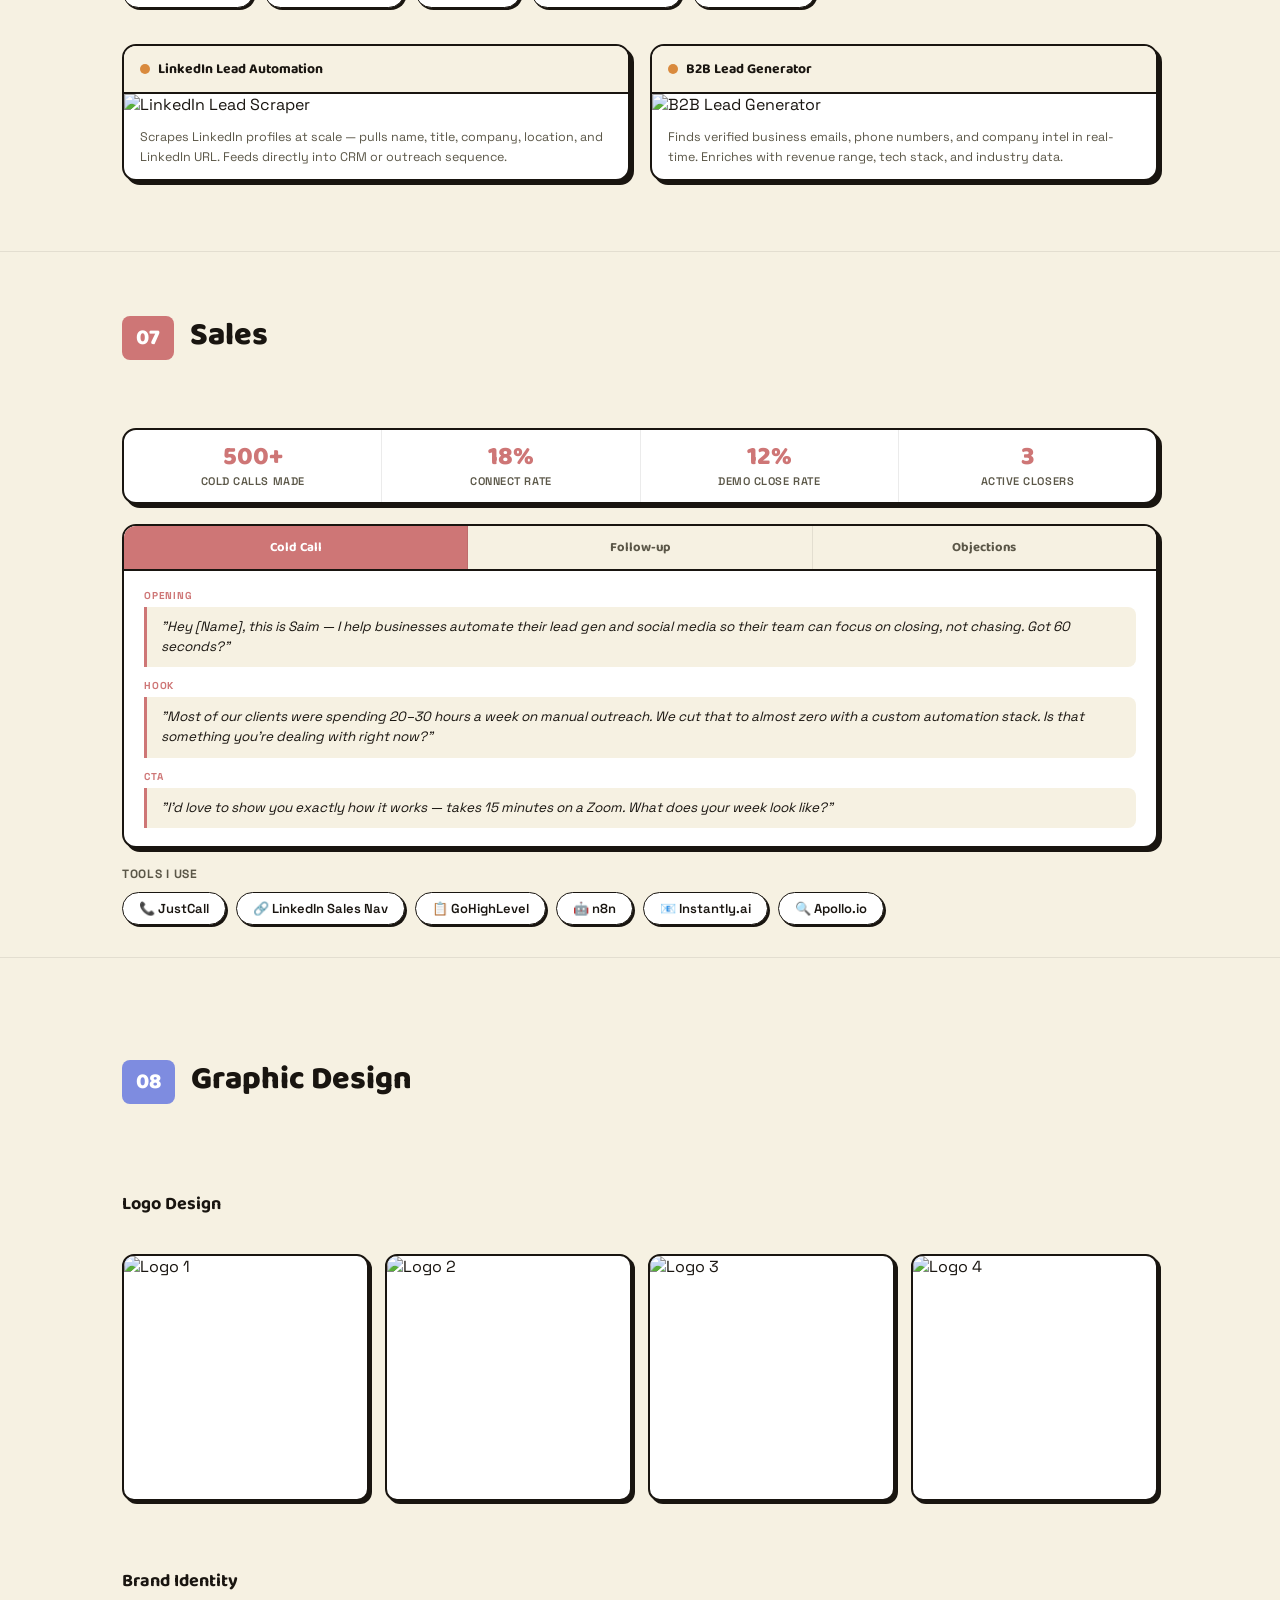
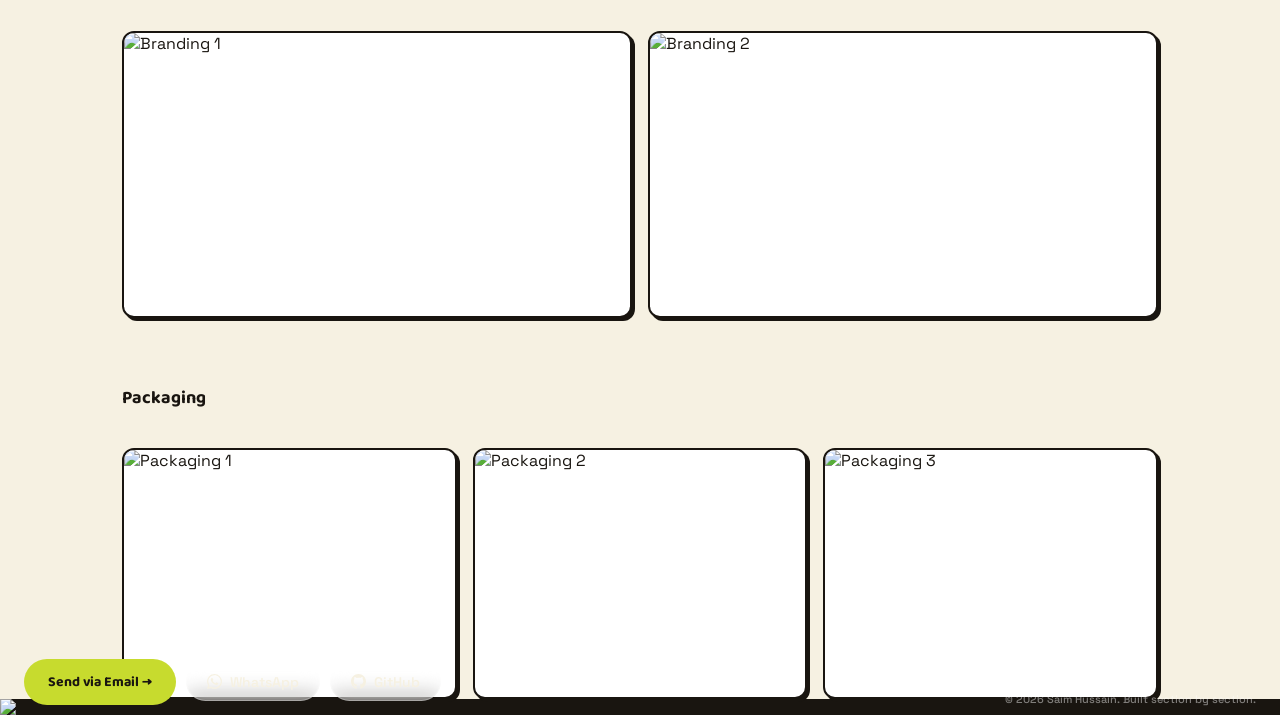
==== commit 9e22f850: "Update index.html" ====
--- a/index.html
+++ b/index.html
@@ -419,21 +419,31 @@
     border-bottom:1px solid var(--purple);
   }
 
-  .vgrid{ display:flex; align-items:flex-start; gap:14px; overflow-x:auto; padding-bottom:6px; }
-  .vgrid .vcard{ flex:0 0 auto; }
+  .vgrid{ display:flex; align-items:flex-start; gap:18px; overflow-x:auto; padding:6px 8px 18px 2px; scroll-snap-type:x proximity; scrollbar-width:thin; scrollbar-color:var(--purple) transparent; }
+  .vgrid .vcard{ flex:0 0 auto; scroll-snap-align:start; }
   .vcard{
     position:relative; flex:0 0 auto; background:#000;
-    border-radius:10px; overflow:hidden; border:2px solid var(--ink);
-  }
+    border-radius:14px; overflow:hidden; border:2px solid var(--ink);
+    box-shadow:5px 5px 0 var(--ink);
+    transition:transform .25s ease, box-shadow .25s ease;
+  }
+  .vcard:hover{ transform:translate(-3px,-3px); box-shadow:8px 8px 0 var(--purple); }
+  .vcard.playing{ box-shadow:8px 8px 0 var(--purple); }
   .vcard video{ display:block; width:100%; height:100%; object-fit:cover; }
-  .vcard.ratio-916{ width:160px; aspect-ratio:9/16; }
-  .vcard.ratio-169{ width:300px; aspect-ratio:16/9; }
+  .vcard.ratio-916{ width:180px; aspect-ratio:9/16; }
+  .vcard.ratio-169{ width:320px; aspect-ratio:16/9; }
   .vcard.clickplay{ cursor:pointer; }
   .vcard.clickplay .playbtn{
     position:absolute; inset:0; display:flex; align-items:center; justify-content:center;
-    background:rgba(0,0,0,0.28); pointer-events:none; transition:opacity .2s ease;
-  }
-  .vcard.clickplay .playbtn svg{ width:30px; height:30px; }
+    background:linear-gradient(180deg,rgba(25,21,16,0) 40%,rgba(25,21,16,.55) 100%);
+    pointer-events:none; transition:opacity .25s ease;
+  }
+  .vcard.clickplay .playbtn svg{
+    width:52px; height:52px; padding:13px 11px 13px 15px; box-sizing:border-box;
+    background:var(--purple); border:2px solid var(--ink); border-radius:50%;
+    box-shadow:3px 3px 0 var(--ink); transition:transform .25s ease;
+  }
+  .vcard.clickplay:hover .playbtn svg{ transform:scale(1.12); }
   .vcard.clickplay.playing .playbtn{ opacity:0; }
   .loop-grid{ display:grid; grid-template-columns:repeat(auto-fill,minmax(230px,1fr)); gap:14px; }
   .loop-grid .vcard{ width:100%; }
@@ -1054,8 +1064,8 @@
 
     /* video grid */
     .vgrid{ gap:10px; }
-    .vcard.ratio-916{ width:130px; }
-    .vcard.ratio-169{ width:240px; }
+    .vcard.ratio-916{ width:140px; }
+    .vcard.ratio-169{ width:250px; }
     .loop-grid{ grid-template-columns:1fr 1fr; gap:10px; }
 
     /* subblock */
@@ -2025,20 +2035,33 @@
     proofBg.addEventListener('click', function(){ proofLightbox.classList.remove('open'); });
   }
 
-  document.querySelectorAll('.vcard.clickplay').forEach(function(card){
+  var allCards = document.querySelectorAll('.vcard.clickplay');
+  allCards.forEach(function(card){
     var vid = card.querySelector('video');
     card.addEventListener('click', function(){
-      if(vid.paused){
-        vid.muted = false;
-        vid.setAttribute('controls','');
-        vid.play();
-        card.classList.add('playing');
-      } else {
-        vid.pause();
-        card.classList.remove('playing');
-      }
+      // once native controls are on, they handle play/pause themselves
+      if(vid.hasAttribute('controls')) return;
+      allCards.forEach(function(c){
+        var v = c.querySelector('video');
+        if(v !== vid && !v.paused) v.pause();
+      });
+      vid.muted = false;
+      vid.setAttribute('controls','');
+      vid.play();
+    });
+    vid.addEventListener('play', function(){
+      allCards.forEach(function(c){
+        var v = c.querySelector('video');
+        if(v !== vid && !v.paused) v.pause();
+      });
+      card.classList.add('playing');
     });
     vid.addEventListener('pause', function(){ card.classList.remove('playing'); });
+    vid.addEventListener('ended', function(){
+      card.classList.remove('playing');
+      vid.removeAttribute('controls');
+      vid.currentTime = 0;
+    });
   });
 </script>
 
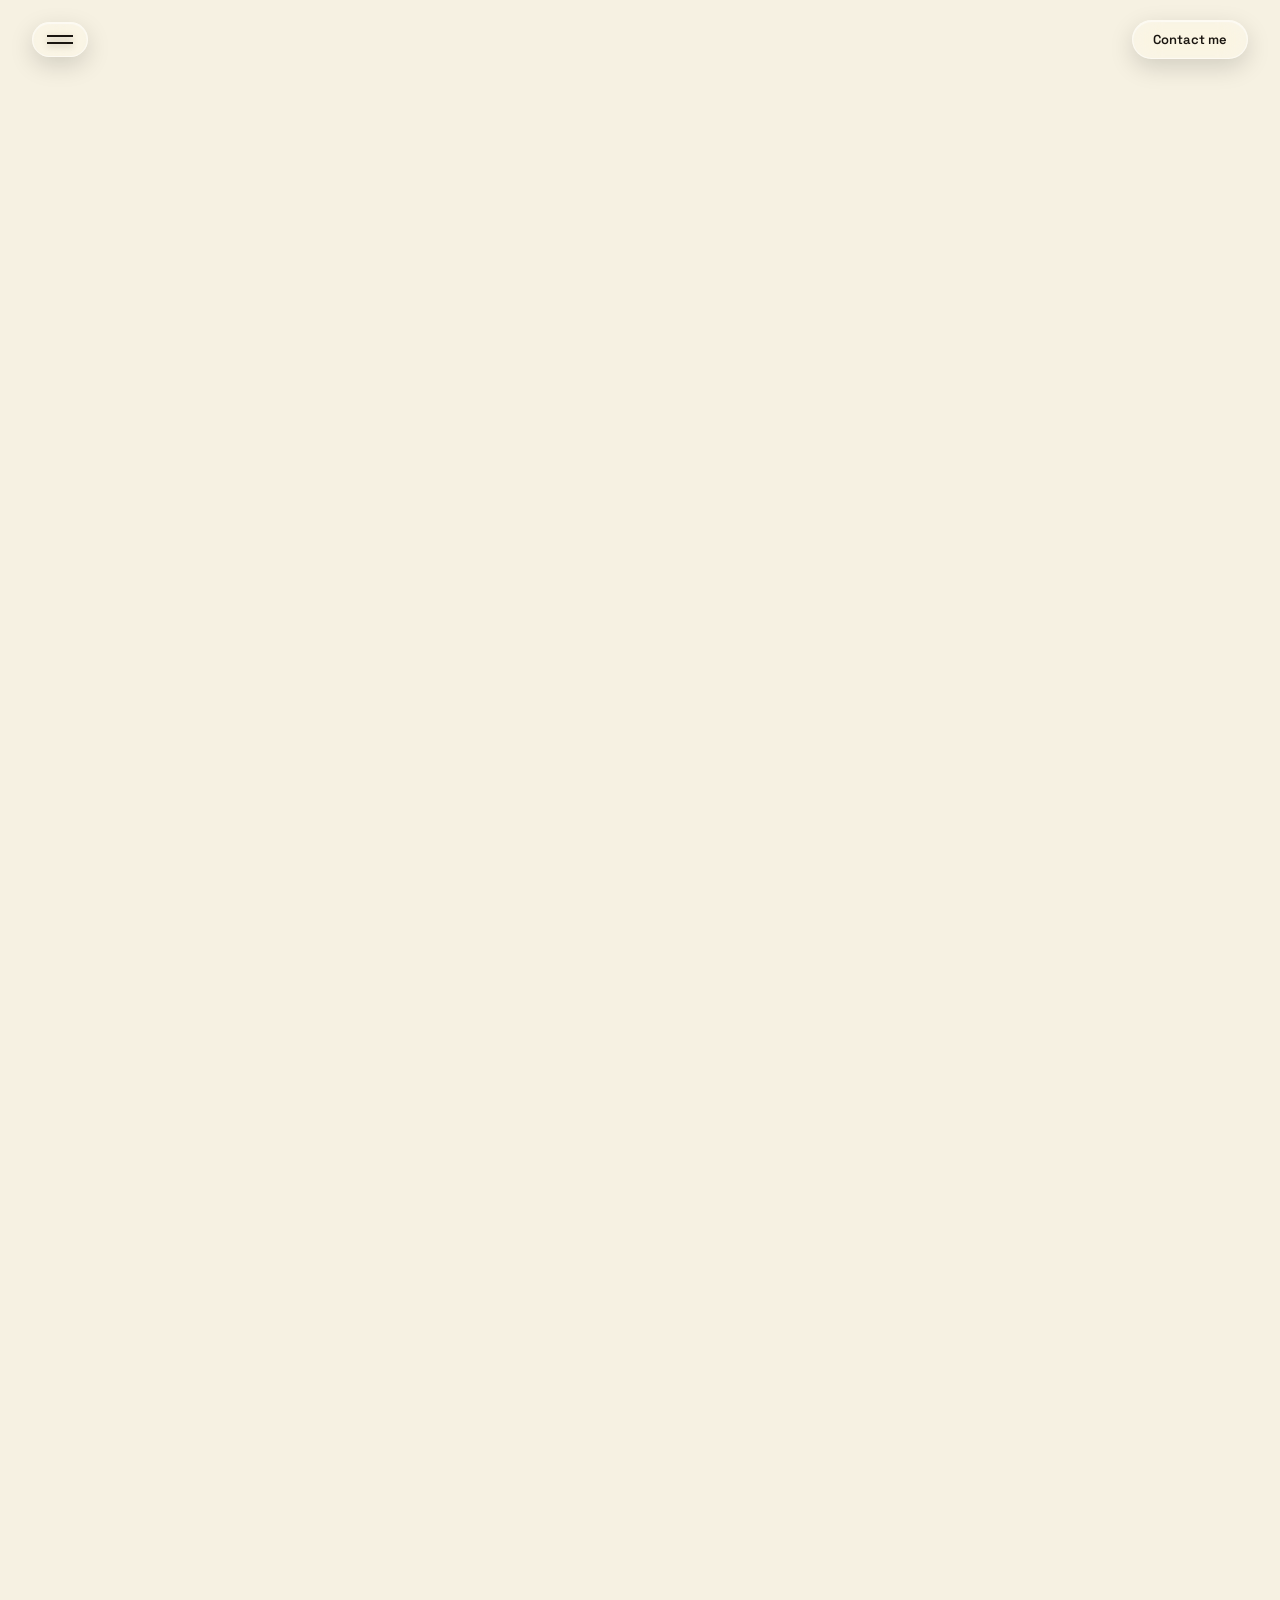
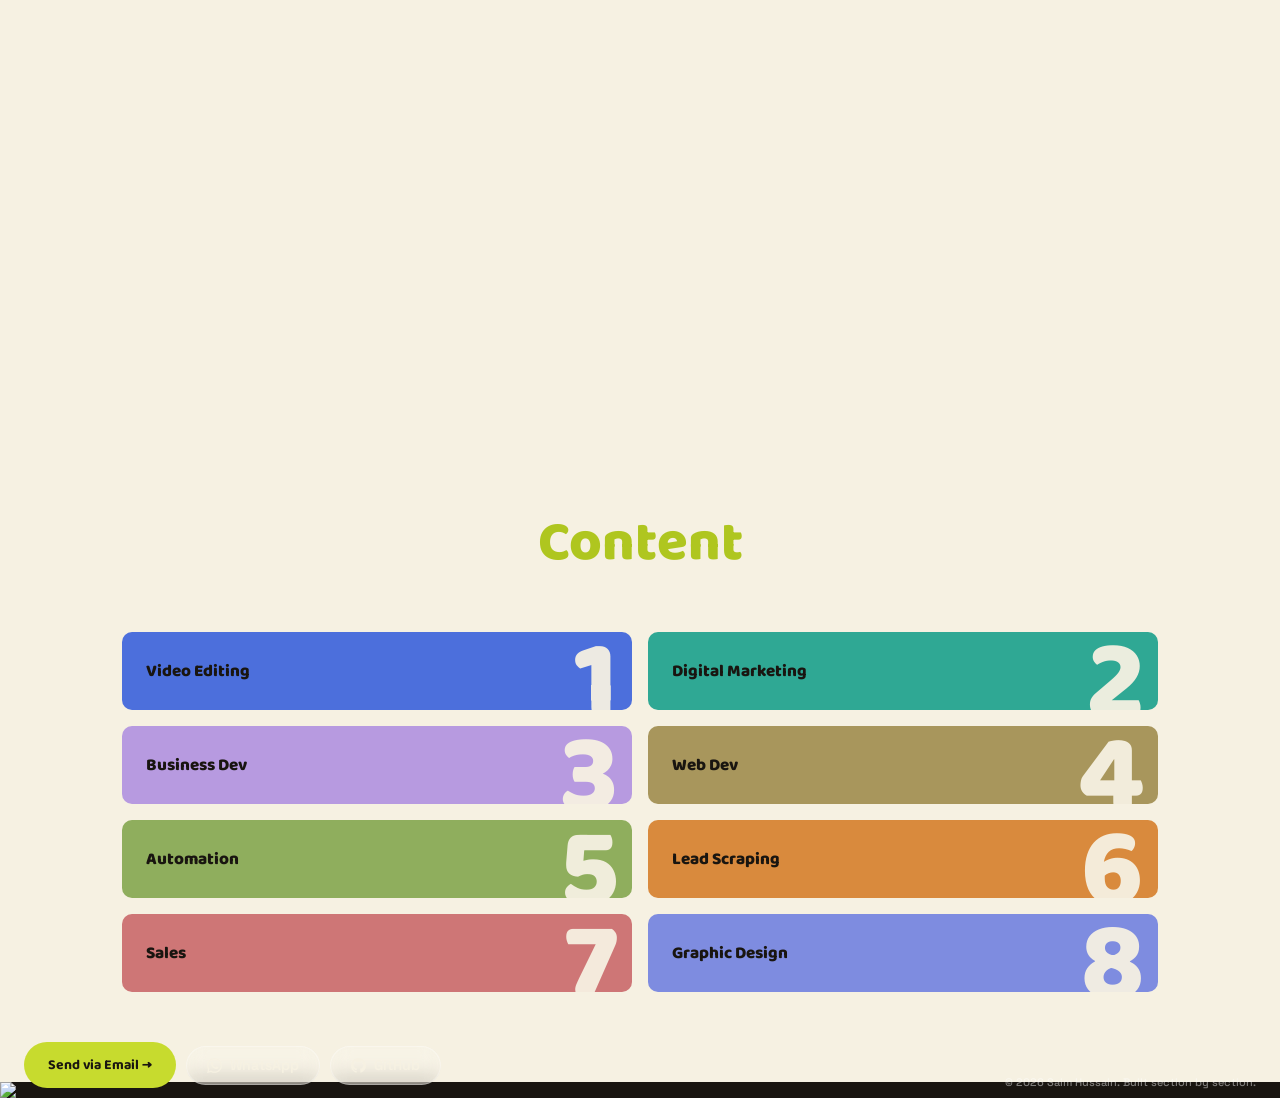
==== commit b3f37601: "Update index.html" ====
--- a/index.html
+++ b/index.html
@@ -445,6 +445,28 @@
   }
   .vcard.clickplay:hover .playbtn svg{ transform:scale(1.12); }
   .vcard.clickplay.playing .playbtn{ opacity:0; }
+
+  /* --- SKILL ROUTER: landing shows hero + about + content; skill view shows hero + one skill --- */
+  #video-editing,#digital-marketing,#business-dev,#web-dev,#automation,#lead-scraping,#sales,#graphic-design{ display:none; }
+  #video-editing.active,#digital-marketing.active,#business-dev.active,#web-dev.active,#automation.active,#lead-scraping.active,#sales.active,#graphic-design.active{ display:block; }
+  body.skill-view #about, body.skill-view #content{ display:none; }
+  .back-link{
+    display:inline-flex; align-items:center; gap:8px; margin-bottom:26px;
+    font-family:'Baloo 2',sans-serif; font-weight:700; font-size:14px;
+    color:var(--ink); text-decoration:none; background:#fff;
+    border:2px solid var(--ink); border-radius:999px; padding:6px 16px;
+    box-shadow:3px 3px 0 var(--ink); transition:transform .2s ease, box-shadow .2s ease;
+  }
+  .back-link:hover{ transform:translate(-2px,-2px); box-shadow:5px 5px 0 var(--purple); }
+  .more-skills{ margin-top:56px; padding-top:28px; border-top:2px dashed var(--ink); }
+  .more-skills h4{ font-family:'Baloo 2',sans-serif; font-size:16px; margin:0 0 14px; }
+  .more-skills .chips{ display:flex; flex-wrap:wrap; gap:10px; }
+  .more-skills .chips a{
+    text-decoration:none; color:#fff; font-weight:600; font-size:13px;
+    padding:8px 16px; border-radius:999px; border:2px solid var(--ink);
+    box-shadow:3px 3px 0 var(--ink); transition:transform .2s ease;
+  }
+  .more-skills .chips a:hover{ transform:translate(-2px,-2px); }
   .loop-grid{ display:grid; grid-template-columns:repeat(auto-fill,minmax(230px,1fr)); gap:14px; }
   .loop-grid .vcard{ width:100%; }
 
@@ -1153,6 +1175,7 @@
 <div class="skill-menu" id="skillMenu">
   <div class="close-x" id="closeMenu">Close</div>
   <ul>
+    <li><a href="#content">All Skills</a></li>
     <li><a href="#video-editing">Video Editing</a></li>
     <li><a href="#digital-marketing">Digital Marketing</a></li>
     <li><a href="#business-dev">Business Dev</a></li>
@@ -2063,6 +2086,48 @@
       vid.currentTime = 0;
     });
   });
+
+  // ---- Skill router (hash based) ----
+  var SKILLS = [
+    ['video-editing','Video Editing','var(--c1)'],['digital-marketing','Digital Marketing','var(--c2)'],
+    ['business-dev','Business Dev','var(--c3)'],['web-dev','Web Dev','var(--c4)'],
+    ['automation','Automation','var(--c5)'],['lead-scraping','Lead Scraping','var(--c6)'],
+    ['sales','Sales','var(--c7)'],['graphic-design','Graphic Design','var(--c8)']
+  ];
+  SKILLS.forEach(function(sk){
+    var sec = document.getElementById(sk[0]);
+    if(!sec) return;
+    var wrap = sec.querySelector('.wrap') || sec;
+    var back = document.createElement('a');
+    back.className = 'back-link'; back.href = '#content'; back.textContent = '\u2190 All skills';
+    wrap.insertBefore(back, wrap.firstChild);
+    var more = document.createElement('div');
+    more.className = 'more-skills';
+    more.innerHTML = '<h4>Explore other skills</h4><div class="chips">' +
+      SKILLS.filter(function(o){ return o[0] !== sk[0]; }).map(function(o){
+        return '<a href="#' + o[0] + '" style="background:' + o[2] + '">' + o[1] + '</a>';
+      }).join('') + '</div>';
+    wrap.appendChild(more);
+  });
+  function route(){
+    var id = (location.hash || '').slice(1);
+    var isSkill = SKILLS.some(function(sk){ return sk[0] === id; });
+    document.querySelectorAll('video').forEach(function(v){ if(!v.hasAttribute('autoplay') && !v.paused) v.pause(); });
+    SKILLS.forEach(function(sk){
+      var el = document.getElementById(sk[0]);
+      if(el) el.classList.toggle('active', sk[0] === id);
+    });
+    document.body.classList.toggle('skill-view', isSkill);
+    if(isSkill){
+      var t = document.getElementById(id);
+      requestAnimationFrame(function(){ window.scrollTo(0, t.getBoundingClientRect().top + window.pageYOffset - 70); });
+    } else if(id === 'content' || id === 'about'){
+      var c = document.getElementById(id);
+      requestAnimationFrame(function(){ c.scrollIntoView(); });
+    }
+  }
+  window.addEventListener('hashchange', route);
+  route();
 </script>
 
 </body>
